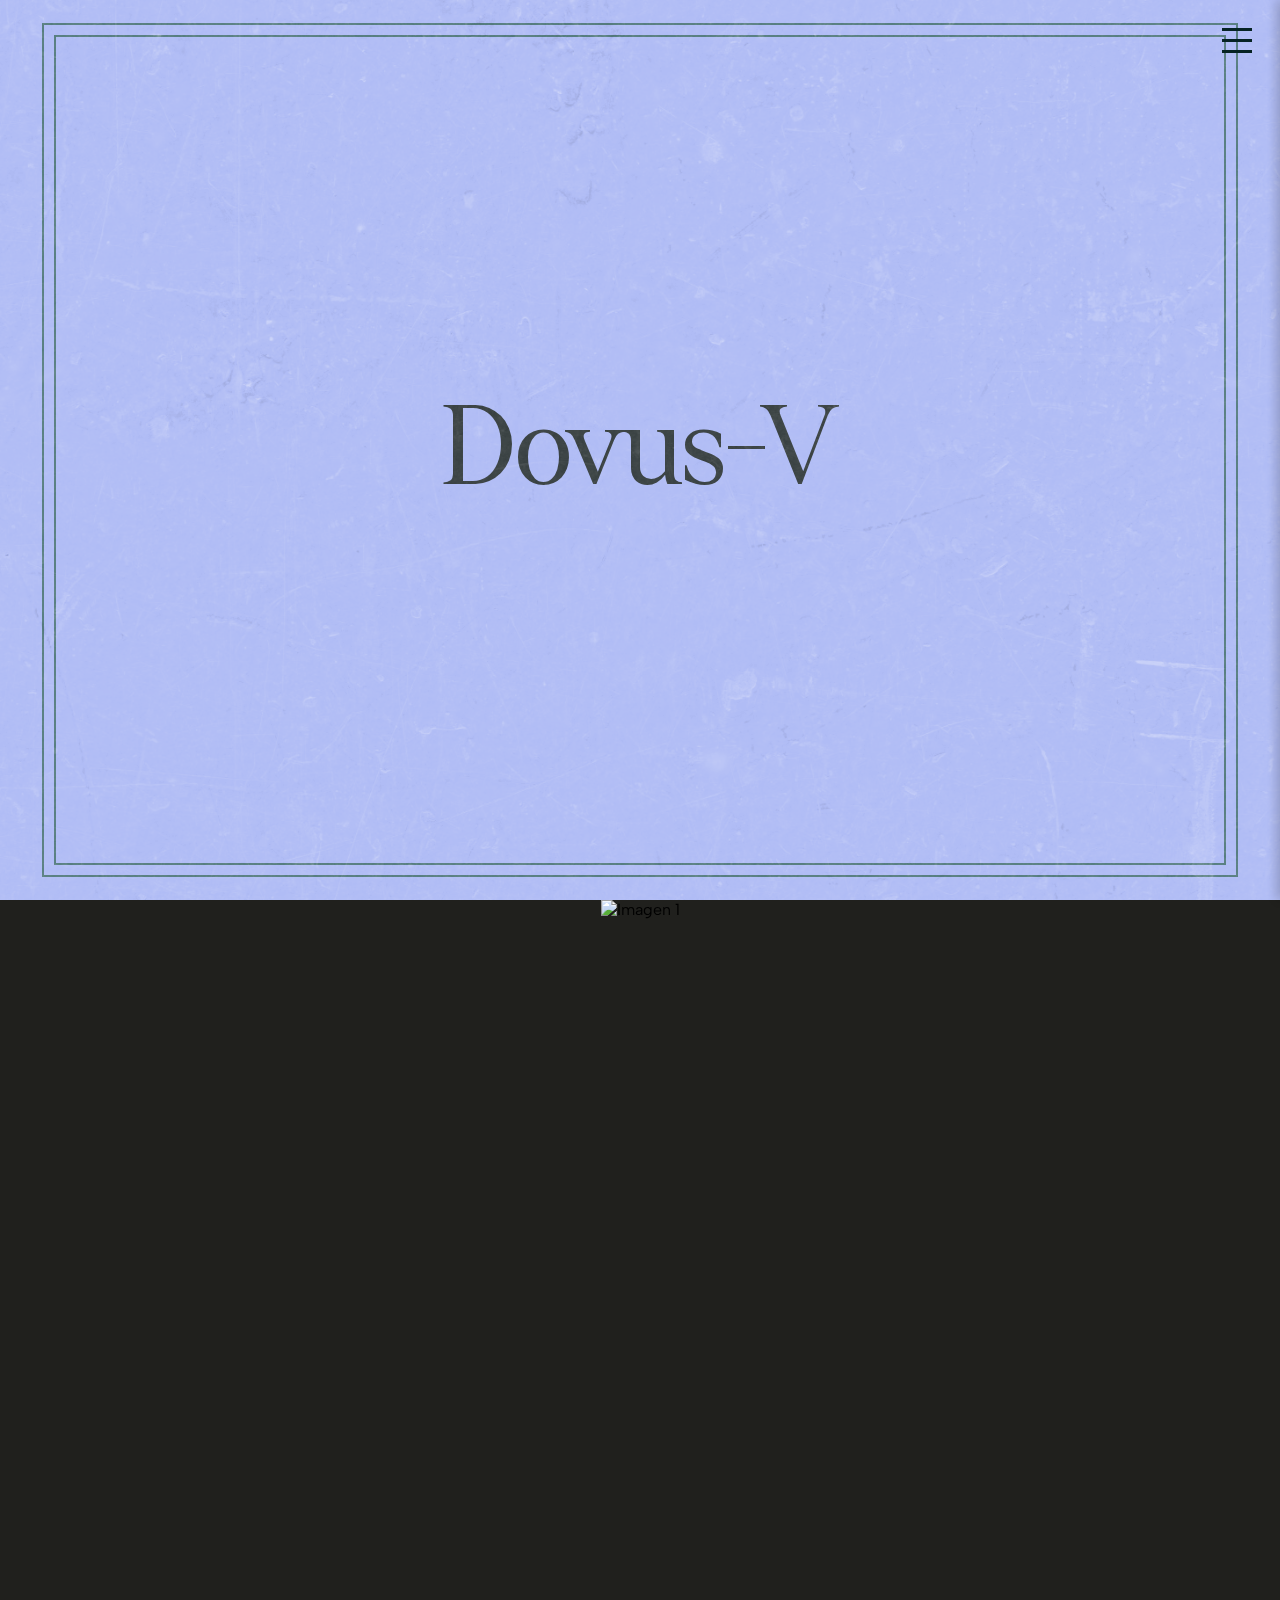
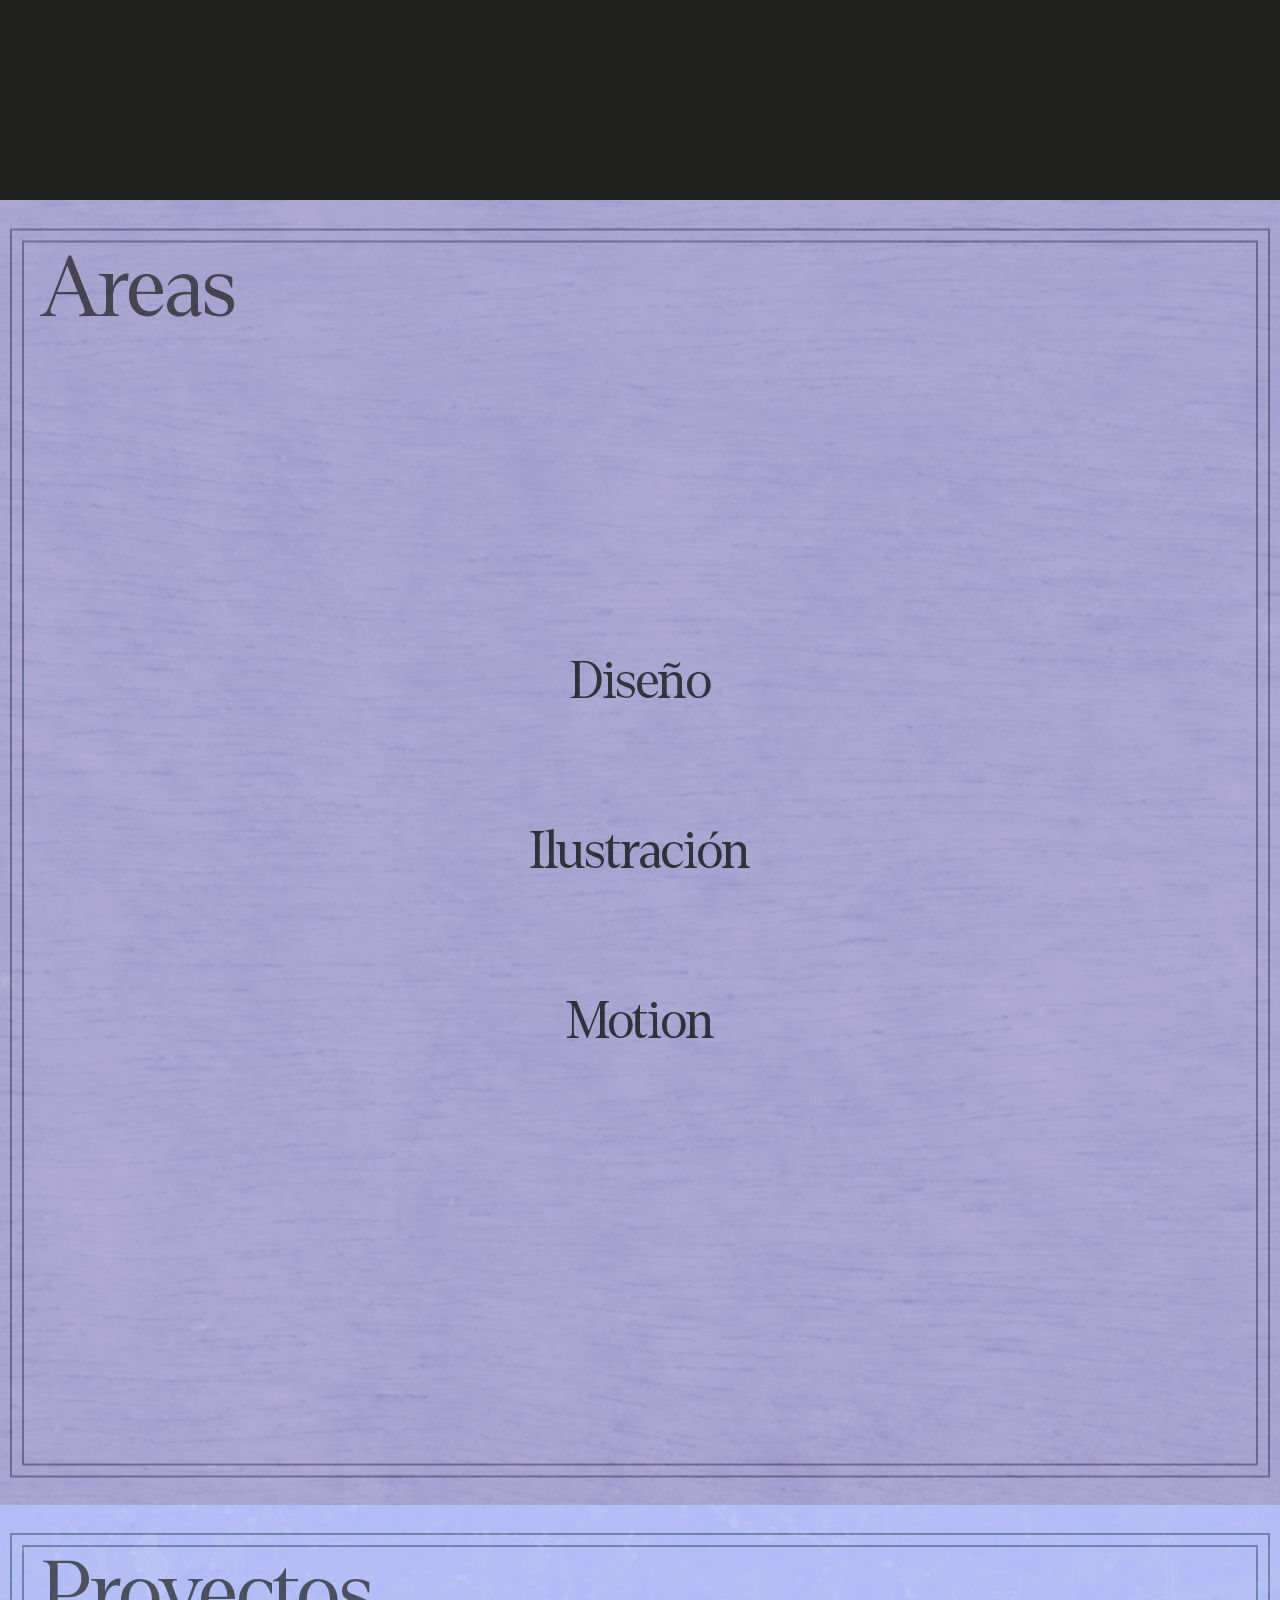
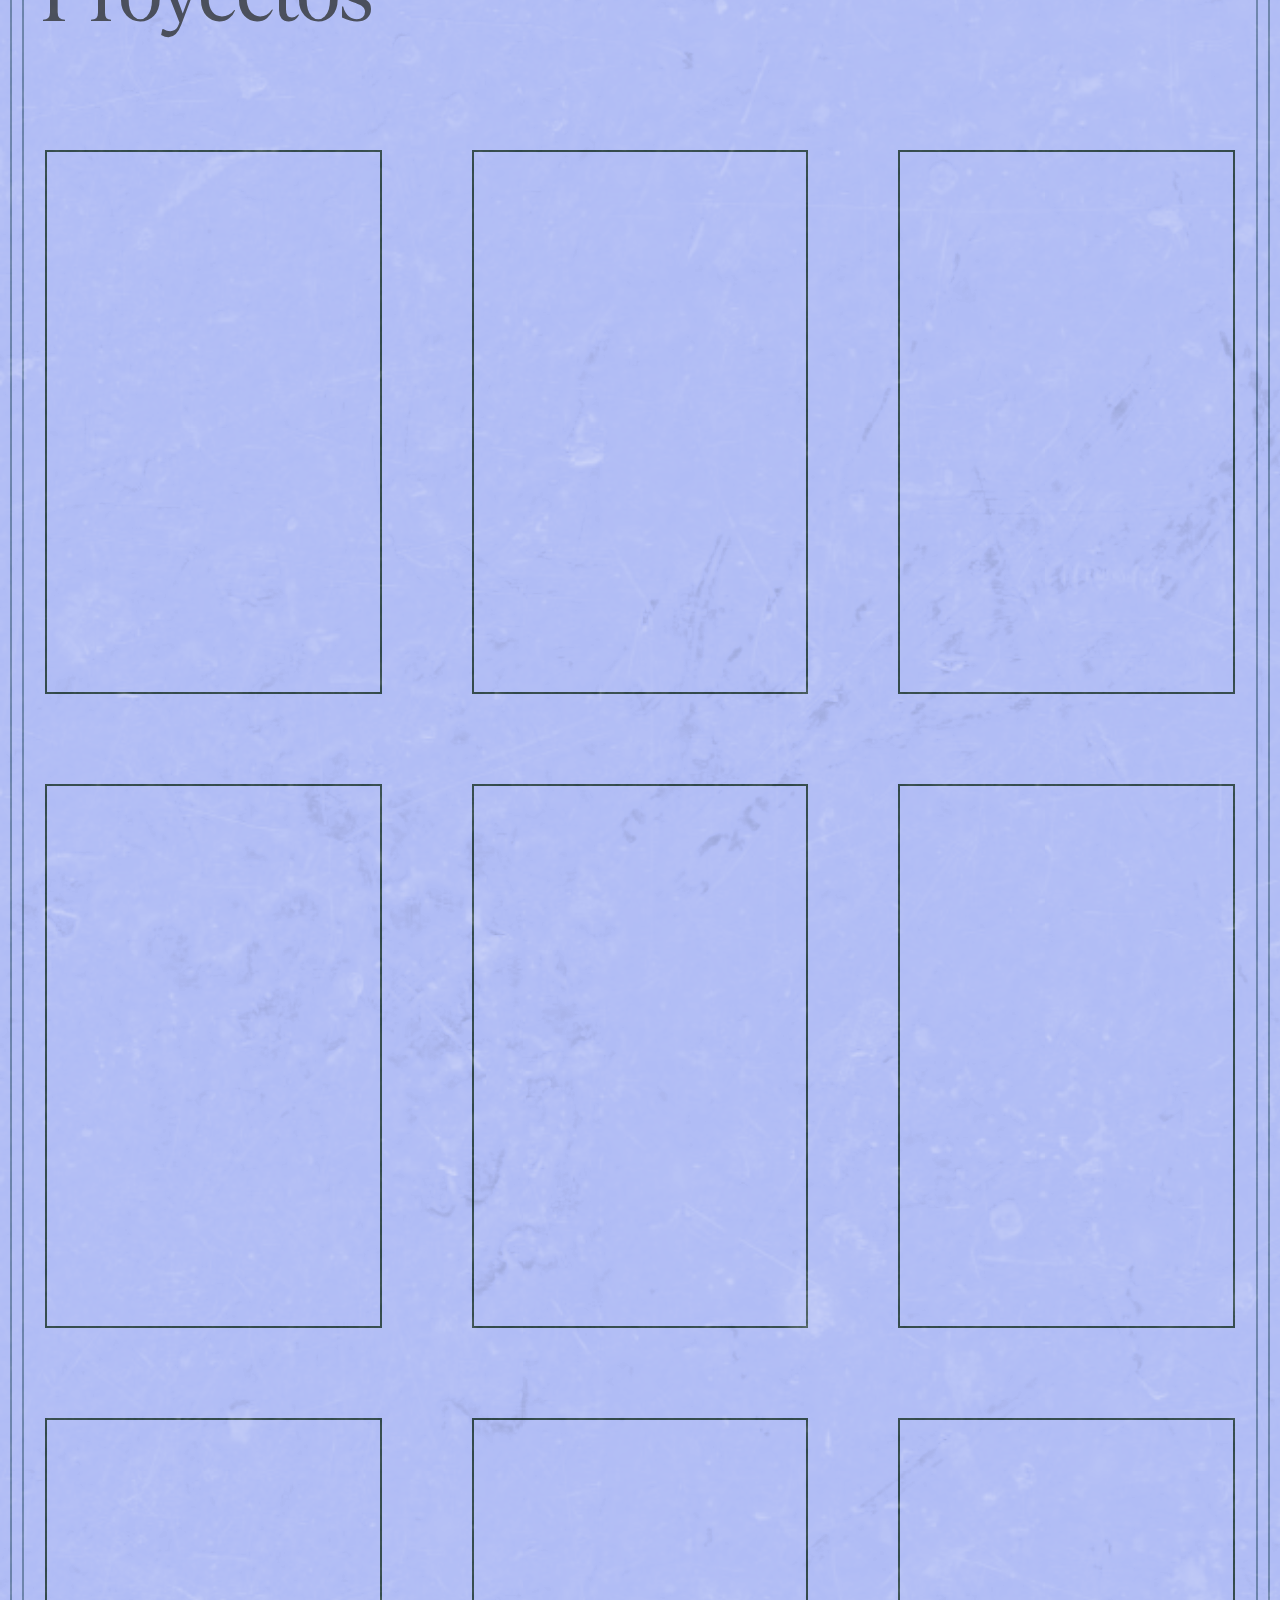
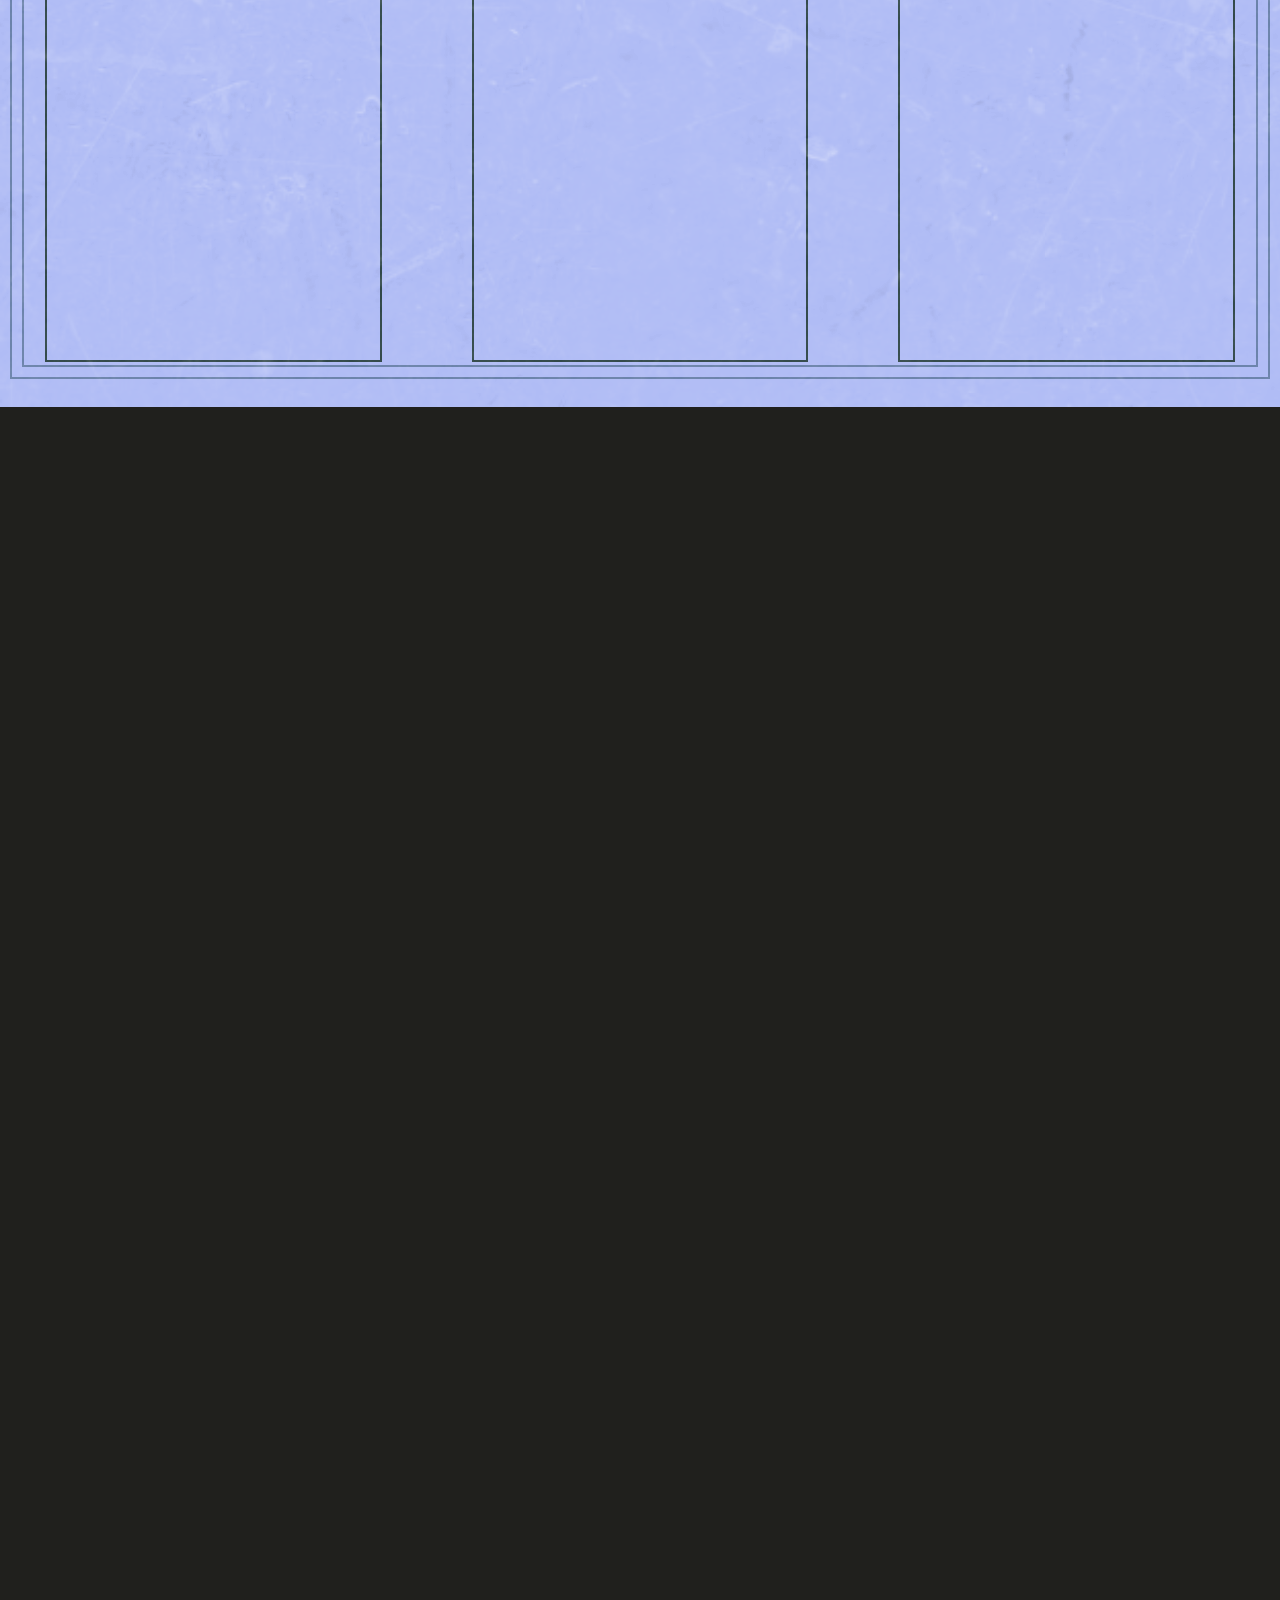
==== index.html @ 005f1053 "portfolio14" ====
<!DOCTYPE html>
<html lang="es">
  <head>
    <link rel="icon" href="./imgs/favicon.svg" type="image/x-icon" />
    <meta charset="UTF-8" />
    <meta name="viewport" content="width=device-width, initial-scale=1.0" />
    <title>Dovus-V</title>
    <link rel="stylesheet" href="styles.css" />
    <link rel="preconnect" href="https://fonts.googleapis.com" />
    <link rel="preconnect" href="https://fonts.gstatic.com" crossorigin />
    <link
      href="https://fonts.googleapis.com/css2?family=Albert+Sans:wght@100&display=swap"
      rel="stylesheet"
    />
    <link
      href="https://fonts.googleapis.com/css2?family=Albert+Sans:wght@900&display=swap"
      rel="stylesheet"
    />
    <link
      href="https://fonts.googleapis.com/css2?family=Albert+Sans:wght@400&display=swap"
      rel="stylesheet"
    />
    <script src="https://cdn.jsdelivr.net/npm/gsap@3.12.5/dist/gsap.min.js"></script>
    <script src="https://cdn.jsdelivr.net/npm/gsap@3.12.5/dist/ScrollTrigger.min.js"></script>
  </head>

  <body>
    <div id="box"></div>

    <!--<div class="placeholder"><img src="imgs\romano_lobos_1.png" /></div>-->

    <!-- Botón de hamburguesa -->
    <div class="menu-icon" onclick="toggleMenu()">
      <div></div>
      <div></div>
      <div></div>
    </div>

    <!-- Menú -->
    <div class="menu" id="menu">
      <a href="#">Dovus-V</a>
      <a href="#">Dibujo</a>
      <a href="#">Ilustración digital</a>
      <a href="#">Maquetación</a>
      <a href="#">Motion graphics</a>
    </div>
    <div class="main-container">
      <div class="container">
        <div class="border-box"></div>
        <img
          class="filtro-tex-1"
          src="imgs\concrete_floor_worn_001_rough_2k.jpg"
        />
          <div class="interactive-div">
            <h1 class="logo-fondo">Dovus-V</h1>
          </div>
            <p class="texto-grande-r">
              Profesional de la ilustración y el diseño.
              Con experiencia en técnicas de dibujo tradicionales y digitales.
              Diseño publicitario y editorial, edición de vídeo y motion graphics.</p>
      </div>

      <!--<div class="color-filtro-1"></div>-->
      <div class="cortinilla">
        <div class="imagenes">
          <div class="imagen">
            <img
              src="https://ik.imagekit.io/bnkcab5v4/mockup-1.jpg"
              alt="Imagen 1"
            />
          </div>
          <div class="imagen">
            <img
              src="https://ik.imagekit.io/bnkcab5v4/cartel-final-alabarda.png?updatedAt=1733663426107"
              alt="Imagen 2"
            />
          </div>
          <div class="imagen">
            <img
              src="https://ik.imagekit.io/bnkcab5v4/mossom-carteles-posters.png?updatedAt=1733663220520"
              alt="Imagen 3"
            />
          </div>
          <div class="imagen">
            <img
              src="https://ik.imagekit.io/bnkcab5v4/manifestando-lo-sutil.jpg?updatedAt=1733663008328"
              alt="Imagen 4"
            />
          </div>
          <div class="imagen">
            <img
              src="https://ik.imagekit.io/bnkcab5v4/mockup-1.jpg"
              alt="Imagen 5"
            />
          </div>
          <!-- Duplicamos la primera imagen para que la transición sea seamless -->
          <div class="imagen">
            <img
              src="https://ik.imagekit.io/bnkcab5v4/mockup-1.jpg"
              alt="Imagen 5"
            />
          </div>
        </div>
      </div>
    </div>
    <div class="main-container">
      <div class="container-l-wide">
        <div class="border-box-2"></div>
        <h1 class="h1-standard">Areas</h1>
        <img class="filtro-tex-2" src="imgs\plywood_disp_2k.jpg" />
        <div class="content">
          <div class="interactive-div">
            <h1 class="h2-animado-1">Diseño</h1>
            <p class="descripcion-1">
              De estilo clásico y directo. Orientado a proyectos digitales con
              autenticidad.
            </p>
          </div>
          <div class="interactive-div">
            <h1 class="h2-animado-1">Ilustración</h1>
            <p class="descripcion-1">
              Versátil y pura. De marcado carácter estilístico y orientado a
              temáticas históricas.
            </p>
          </div>
          <div class="interactive-div">
            <h1 class="h2-animado-1">Motion</h1>
            <p class="descripcion-1">
              Montaje y edición de vídeo con efectos visuales y motion graphics
              original.
            </p>
          </div>
        </div>
      </div>
    </div>

    <div class="main-container">
      <div class="container-wide">
        <div class="border-box-2"></div>
        <h1 class="h1-standard">Proyectos</h1>
        <img
          class="filtro-tex-1"
          src="imgs\concrete_floor_worn_001_rough_2k.jpg"
        />
        <div class="grid-container">
          <a href="#" class="grid-item">
            <img
              src="https://ik.imagekit.io/bnkcab5v4/mockup-1-walter.png?updatedAt=1733749792664"
              alt="Image 1"
            />
            <h2>Colección de libros troquelados Minnesänger</h2>
          </a>
          <a href="#" class="grid-item">
            <img
              src="https://ik.imagekit.io/bnkcab5v4/vkBLF7hv4P.jpg?updatedAt=1733752817790"
              alt="Image 2"
            />
            <h2>Diseño de personaje y anatomía, Jigebozu</h2>
          </a>
          <a href="#" class="grid-item">
            <img
              src="https://ik.imagekit.io/bnkcab5v4/IBJQUn1NGS.jpg?updatedAt=1733750560047"
              alt="Image 3"
            />
            <h2>Colección de libros troquelados Minnesänger</h2>
          </a>
          <a href="#" class="grid-item">
            <img
              src="https://ik.imagekit.io/bnkcab5v4/gZ8PfVYAPp_cropped.jpg?updatedAt=1733917559728"
              alt="Image 4"
            />
            <h2>Colección de libros troquelados Minnesänger</h2>
          </a>
          <a href="#" class="grid-item">
            <img
              src="https://ik.imagekit.io/bnkcab5v4/muhleim_medieval_2_final.jpg?updatedAt=1733418564234"
              alt="Image 5"
            />
            <h2>Colección de libros troquelados Minnesänger</h2>
          </a>
          <a href="#" class="grid-item">
            <img
              src="https://ik.imagekit.io/bnkcab5v4/HpawYaiZjV.jpg?updatedAt=1733752581744"
              alt="Image 6"
            />
            <h2>Colección de libros troquelados Minnesänger</h2>
          </a>
          <a href="#" class="grid-item">
            <img
              src="https://ik.imagekit.io/bnkcab5v4/Captura.JPG?updatedAt=1733750220535"
              alt="Image 7"
            />
            <h2>Colección de libros troquelados Minnesänger</h2>
          </a>
          <a href="#" class="grid-item">
            <img
              src="https://ik.imagekit.io/bnkcab5v4/2479cad2-a537-4d8c-ad50-ccd1fe88f1c6.jpg?updatedAt=1733750220617"
              alt="Image 8"
            />
            <h2>Colección de libros troquelados Minnesänger</h2>
          </a>
          <a href="#" class="grid-item">
            <img
              src="https://ik.imagekit.io/bnkcab5v4/image.png?updatedAt=1733752733121"
              alt="Image 9"
            />
            <h2>Colección de libros troquelados Minnesänger</h2>
          </a>
        </div>
      </div>
    </div>
    <script src="scripts.js"></script>
  </body>
</html>
---- styles.css ----
@import url('general.css');
@import url('fonts.css');
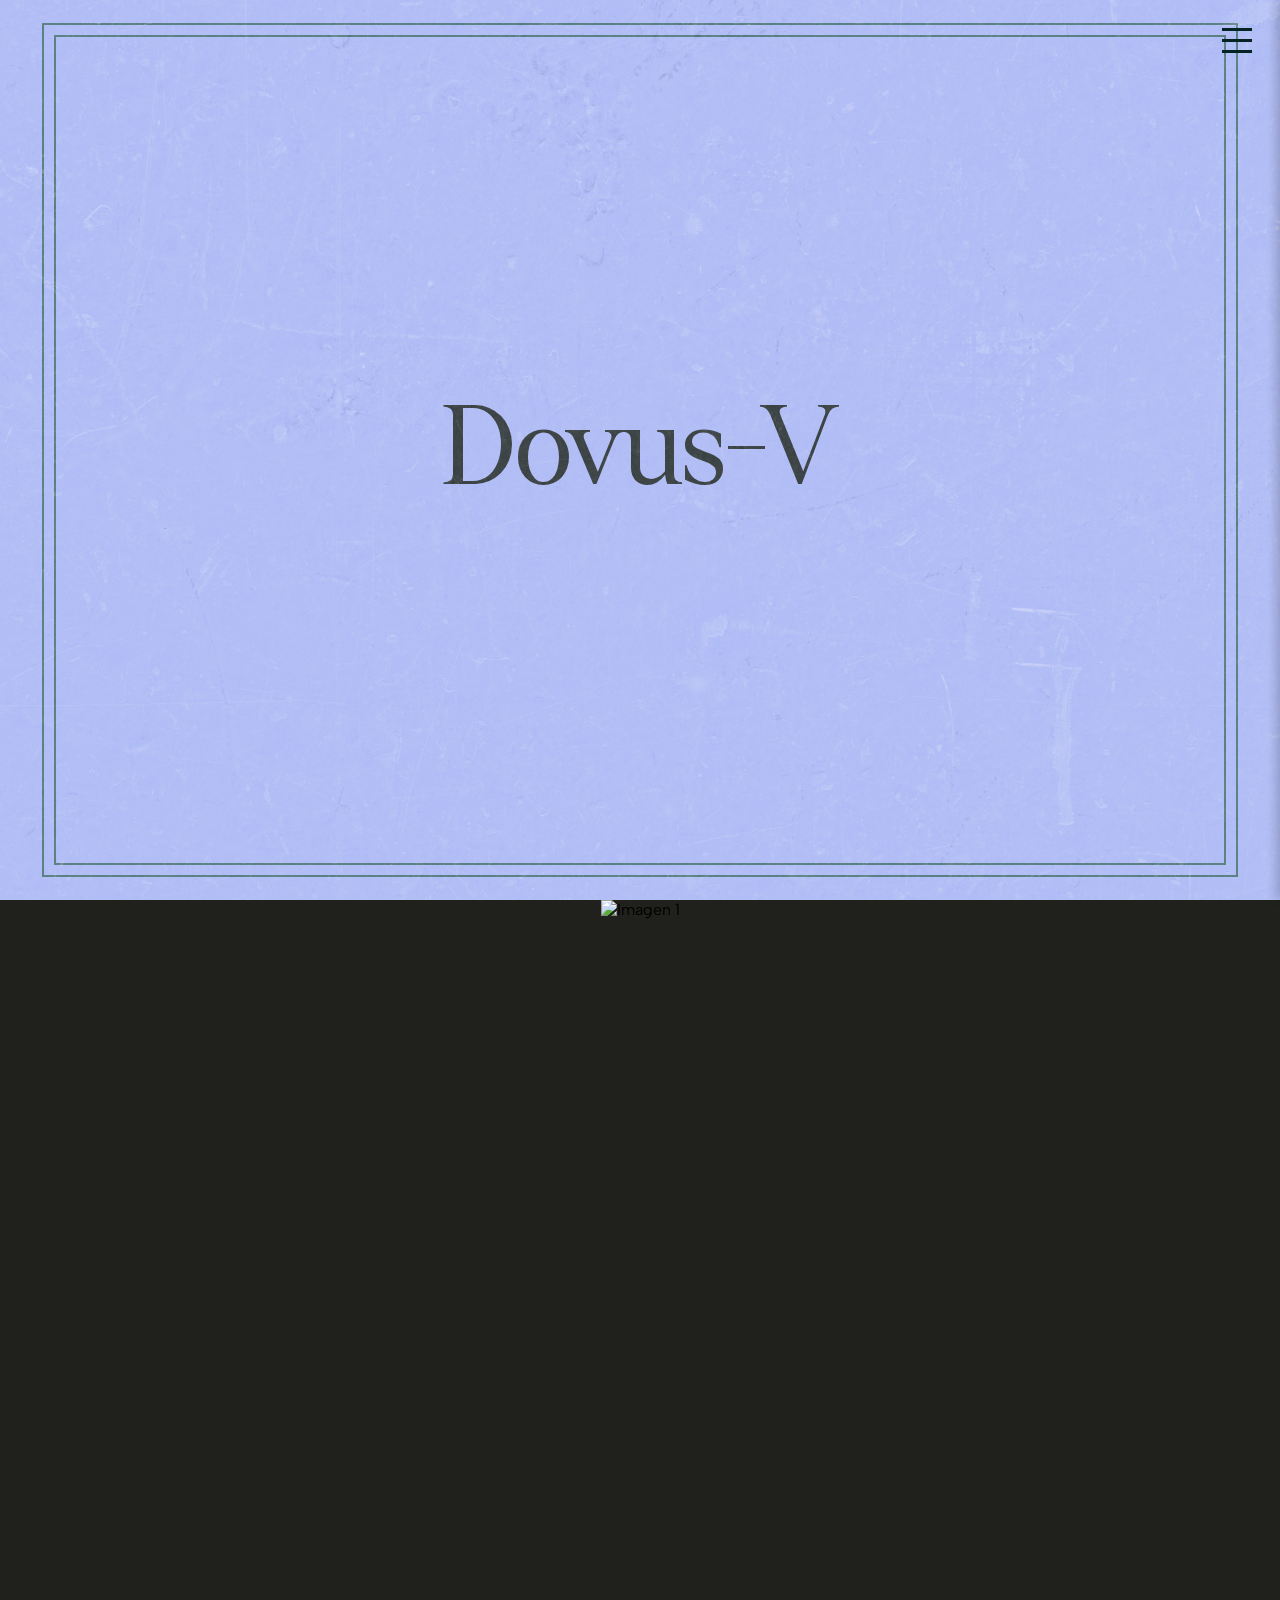
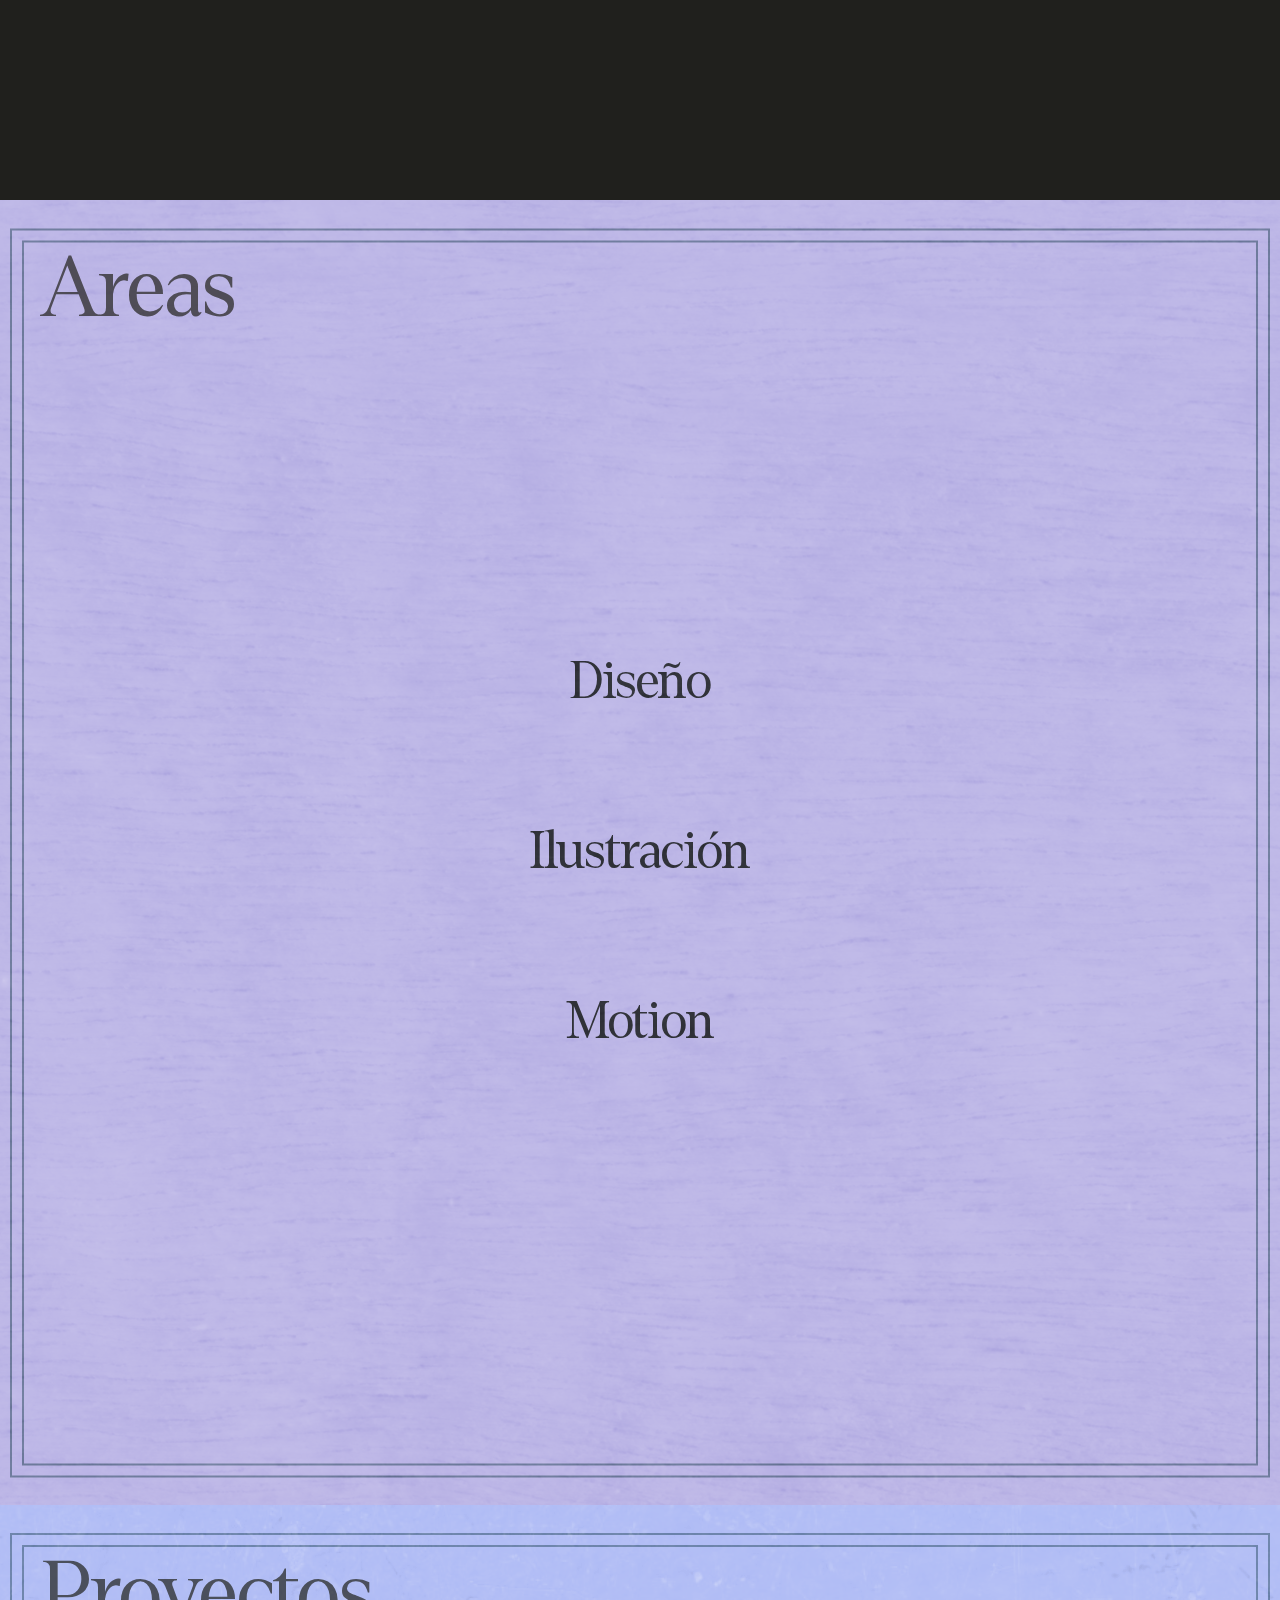
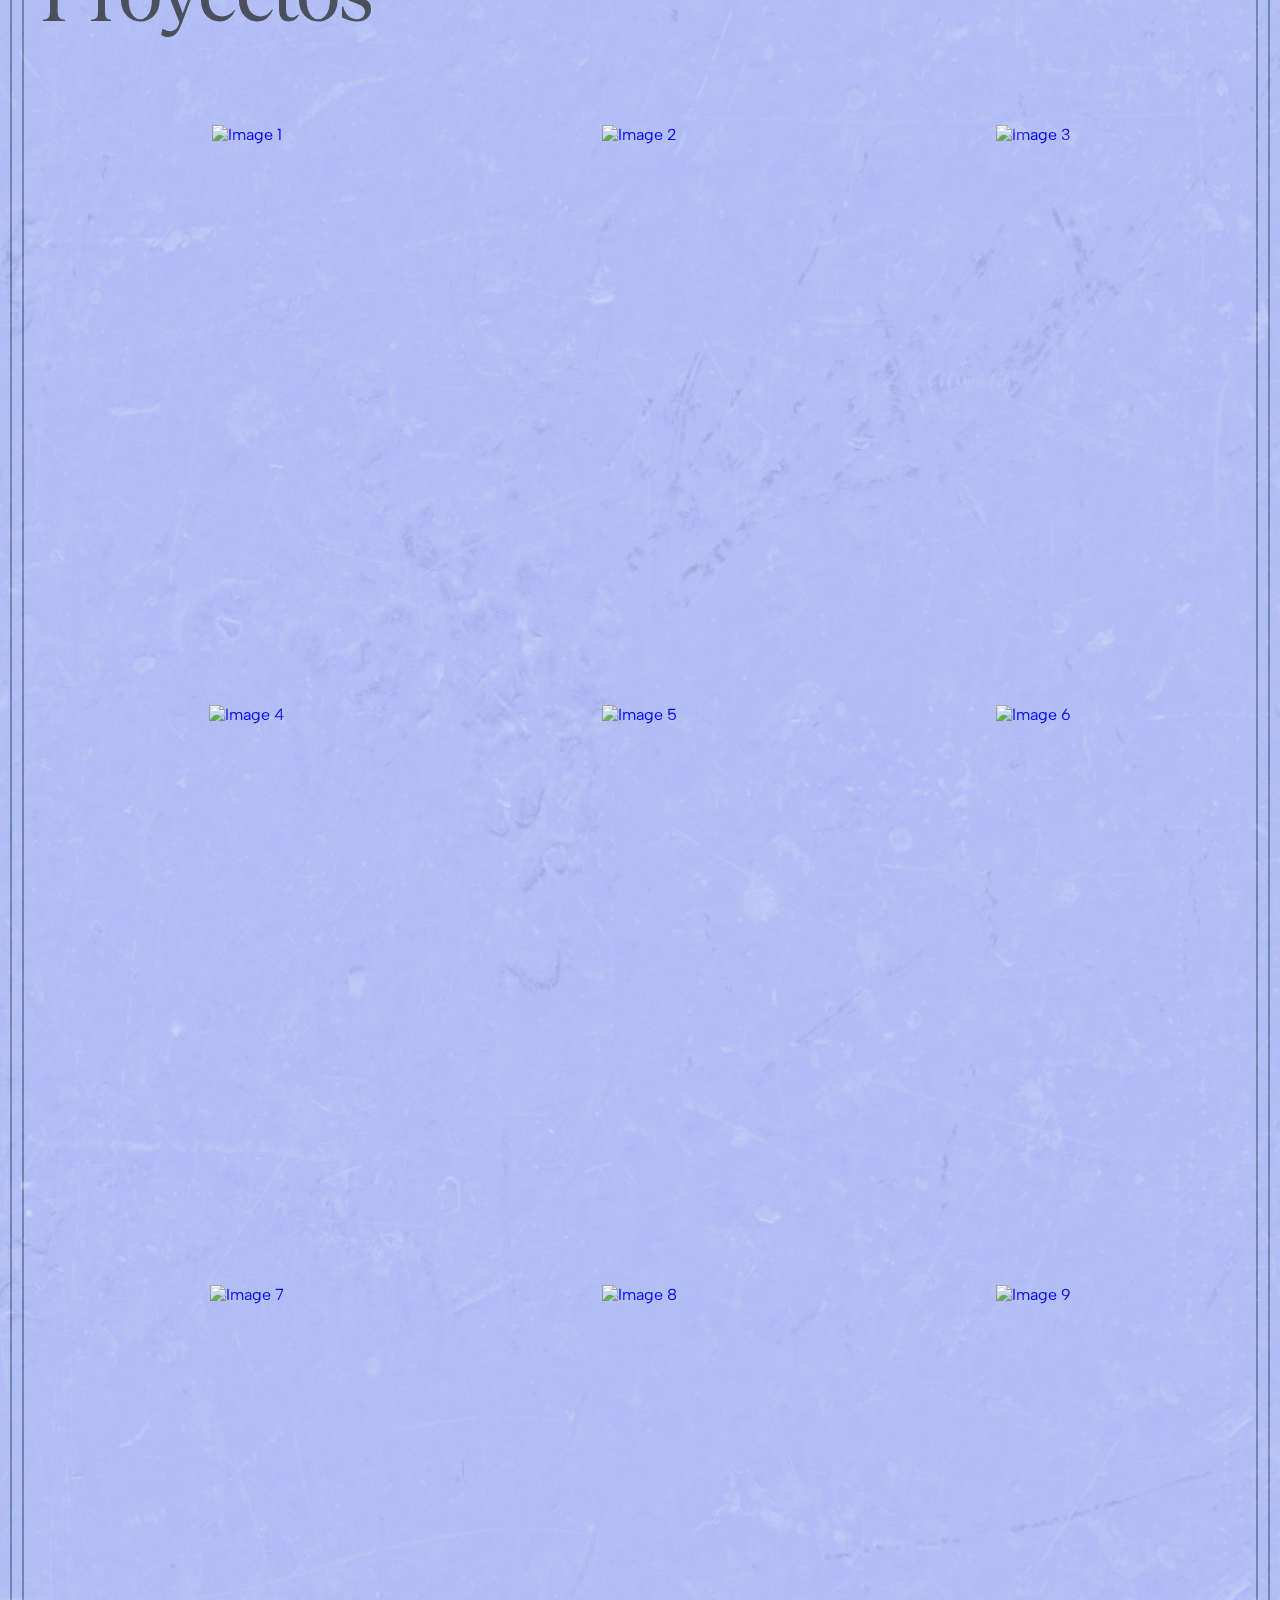
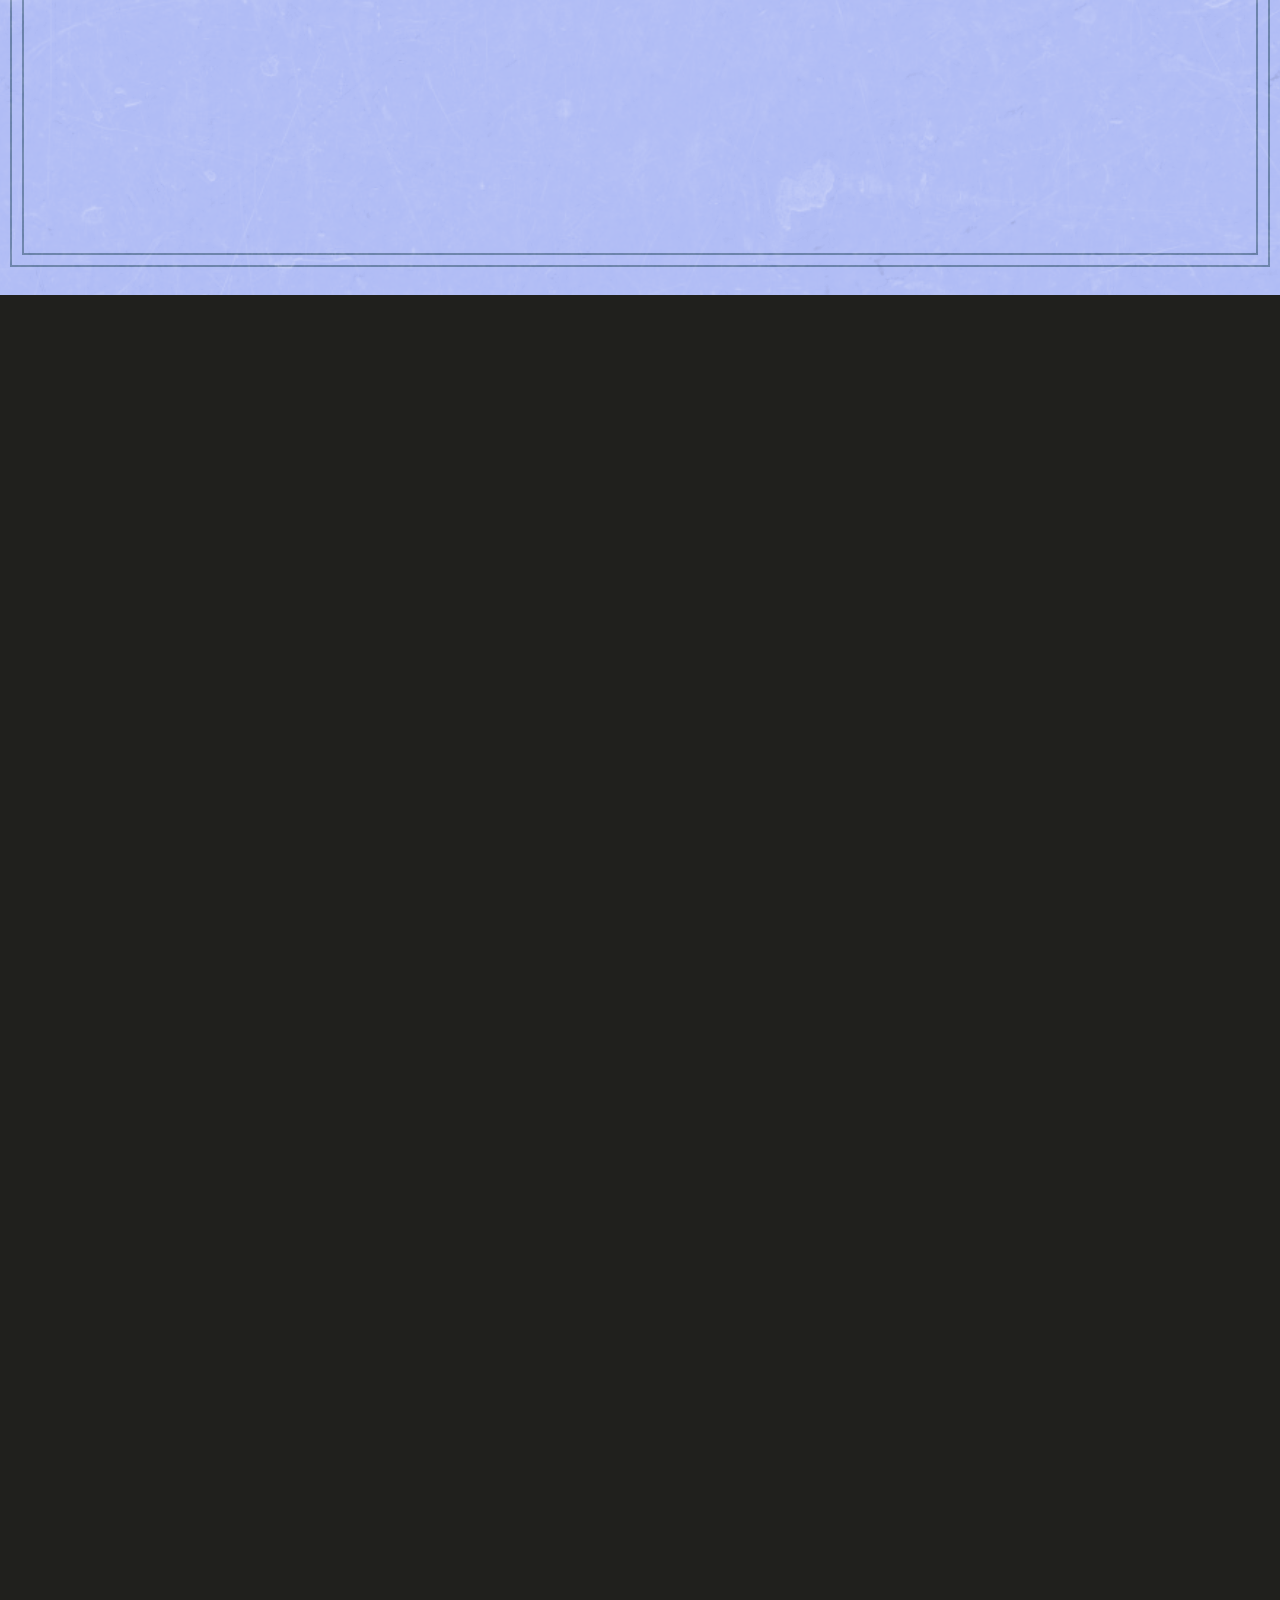
==== commit 64c287d5: "portfolio15" ====
--- a/index.html
+++ b/index.html
@@ -145,7 +145,7 @@
         <div class="grid-container">
           <a href="#" class="grid-item">
             <img
-              src="https://ik.imagekit.io/bnkcab5v4/mockup-1-walter.png?updatedAt=1733749792664"
+              src="https://ik.imagekit.io/bnkcab5v4/mockup-3.png?updatedAt=1733750220734"
               alt="Image 1"
             />
             <h2>Colección de libros troquelados Minnesänger</h2>
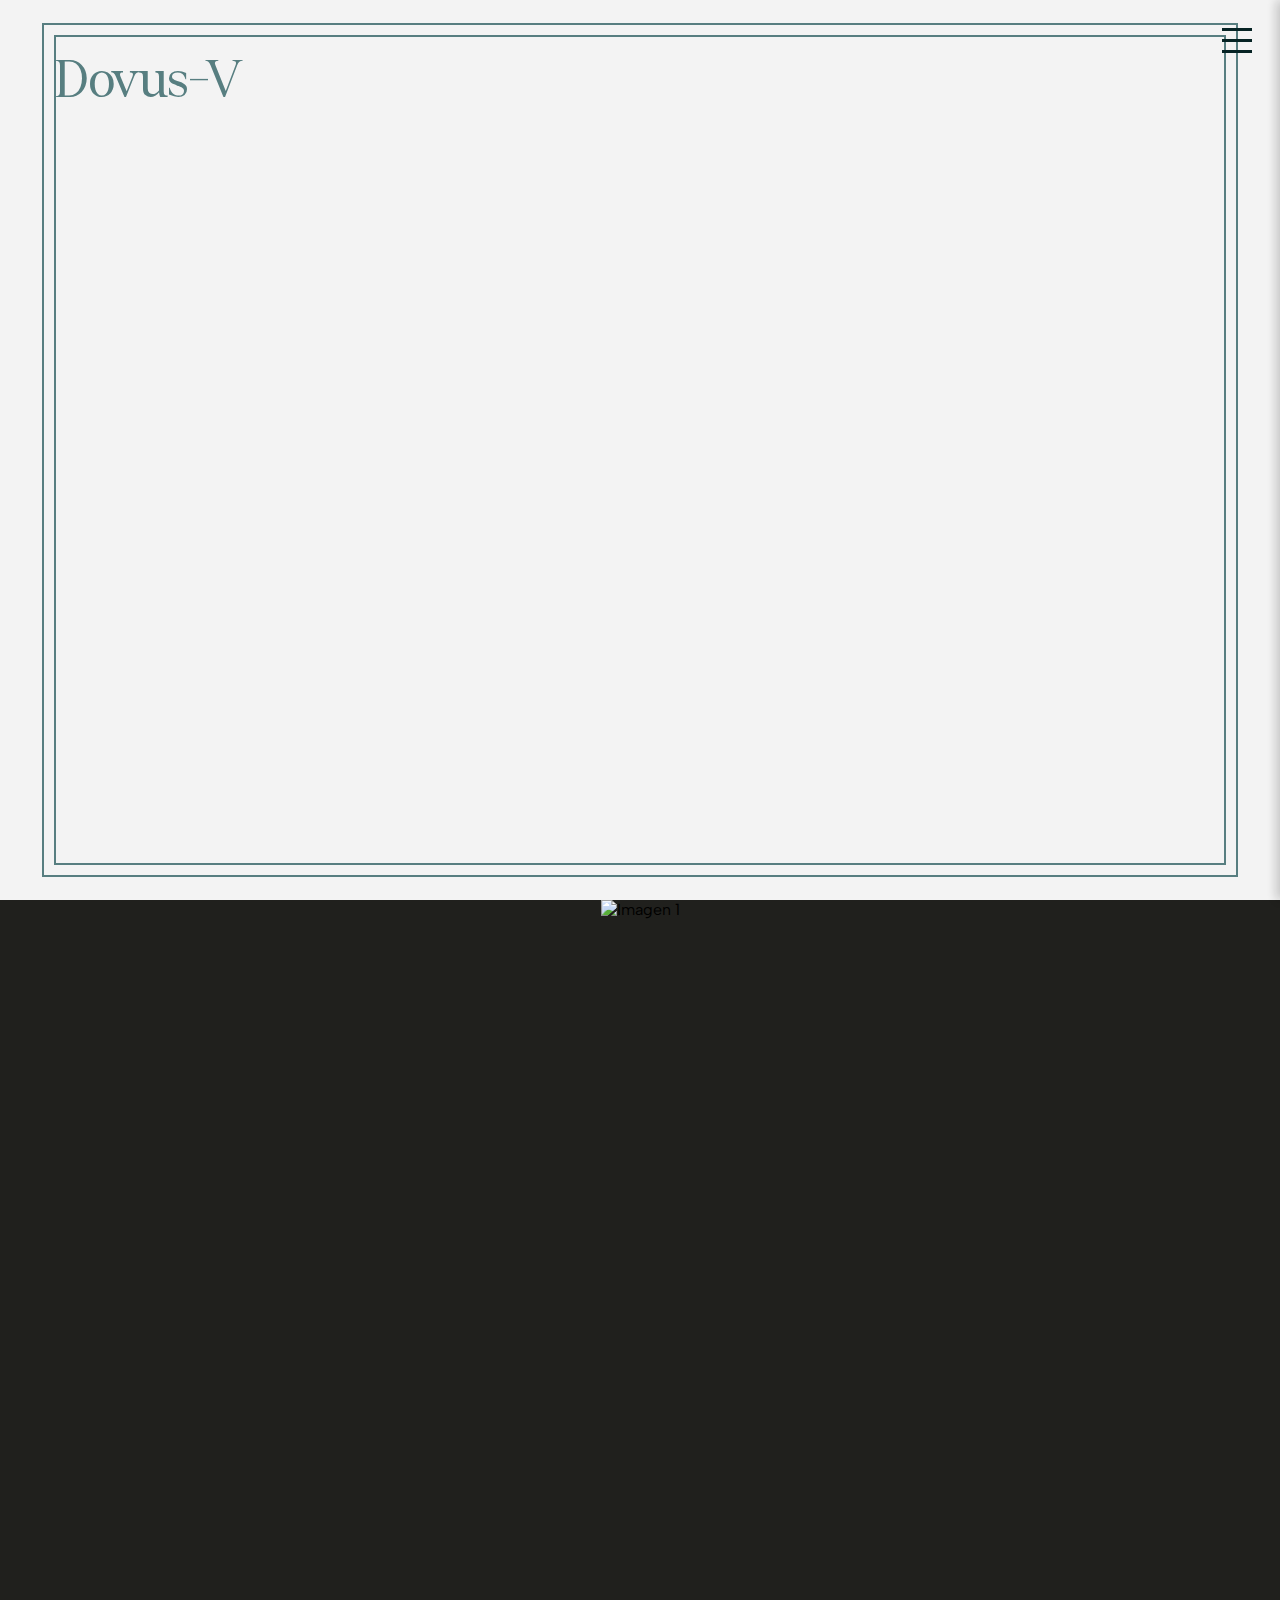
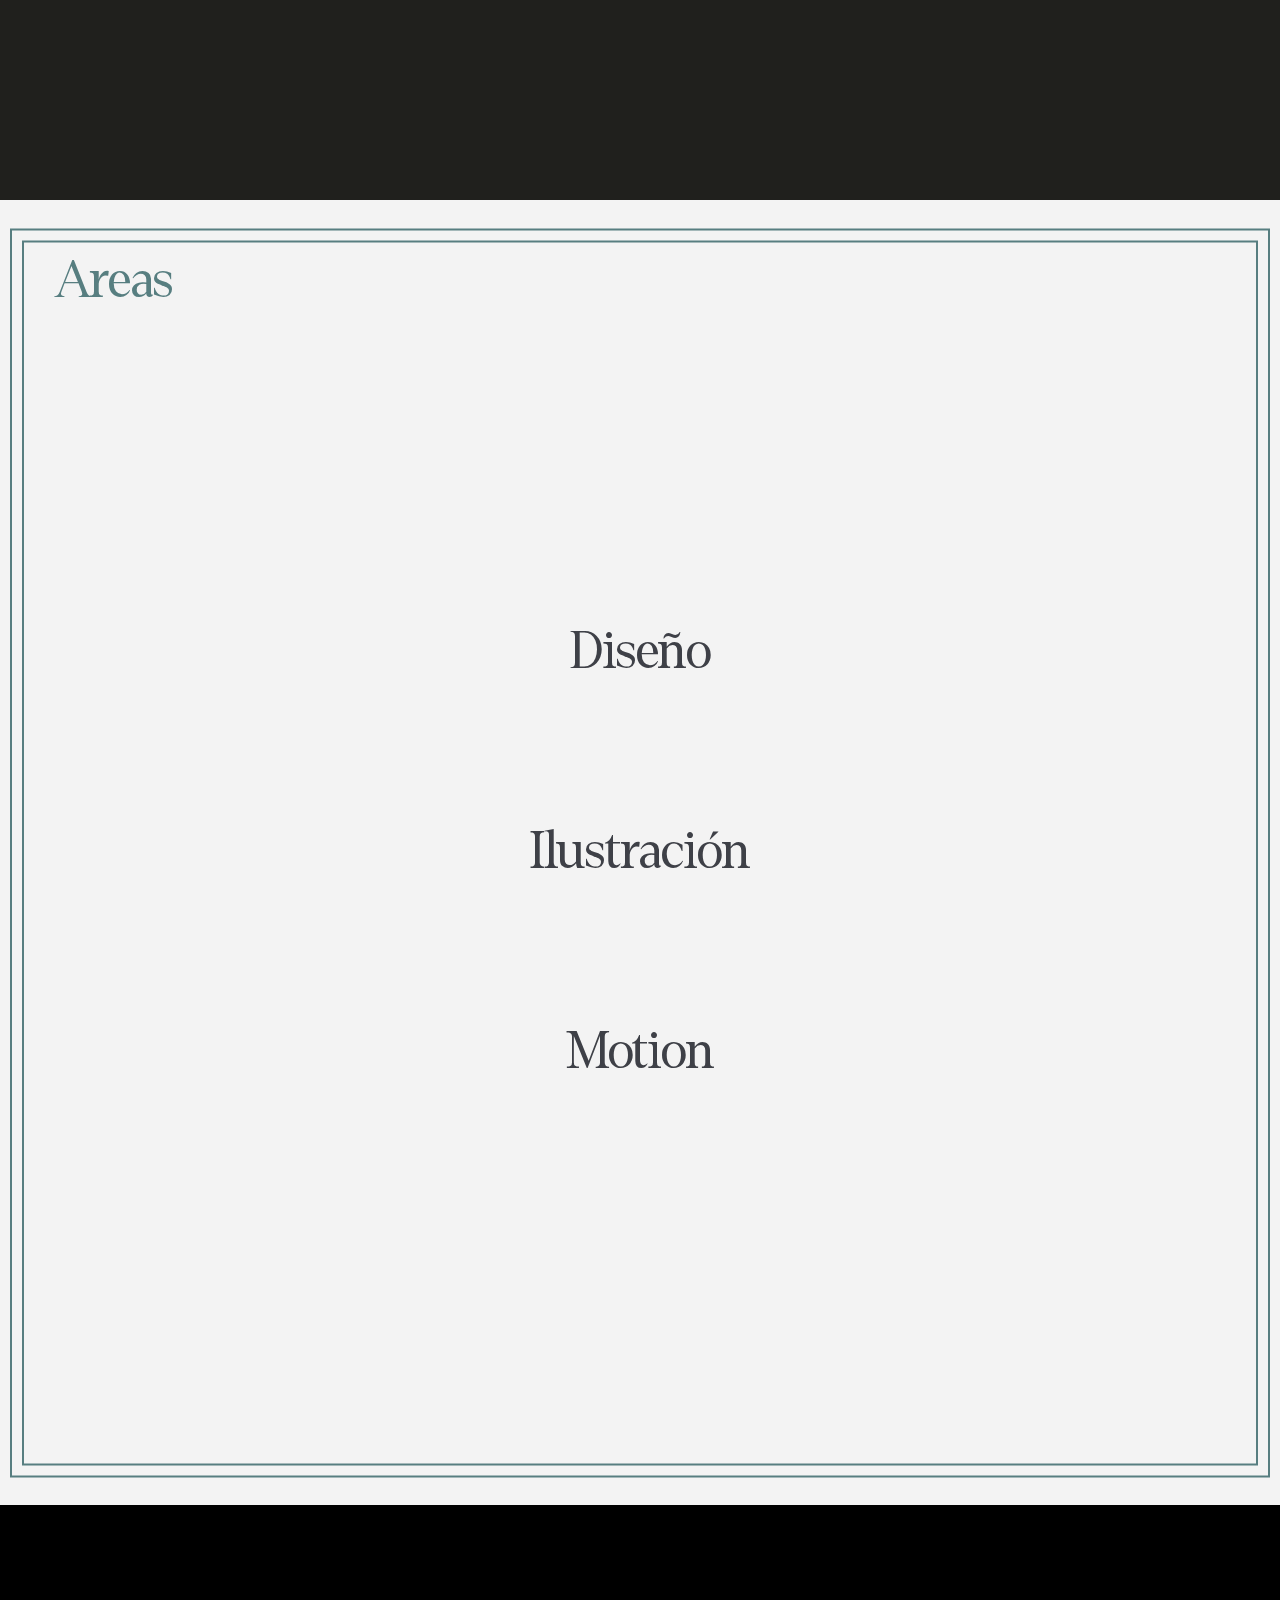
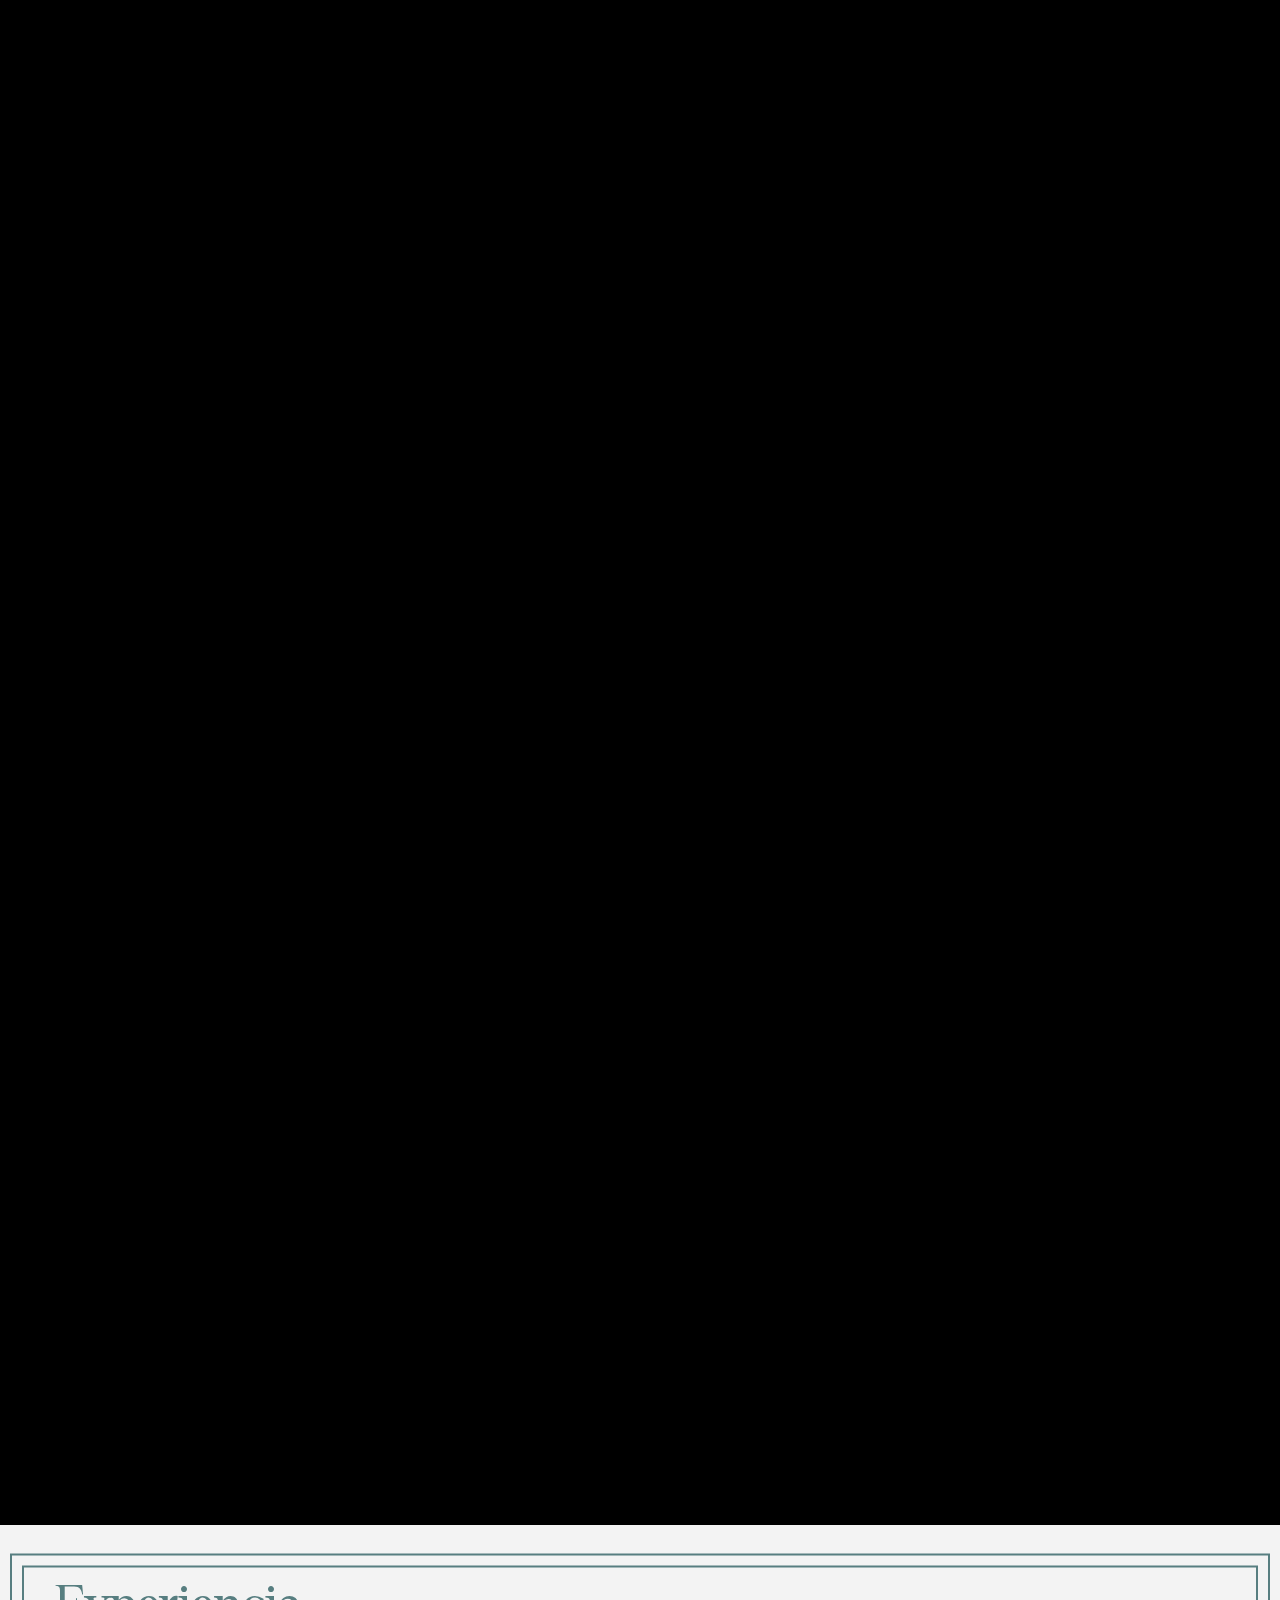
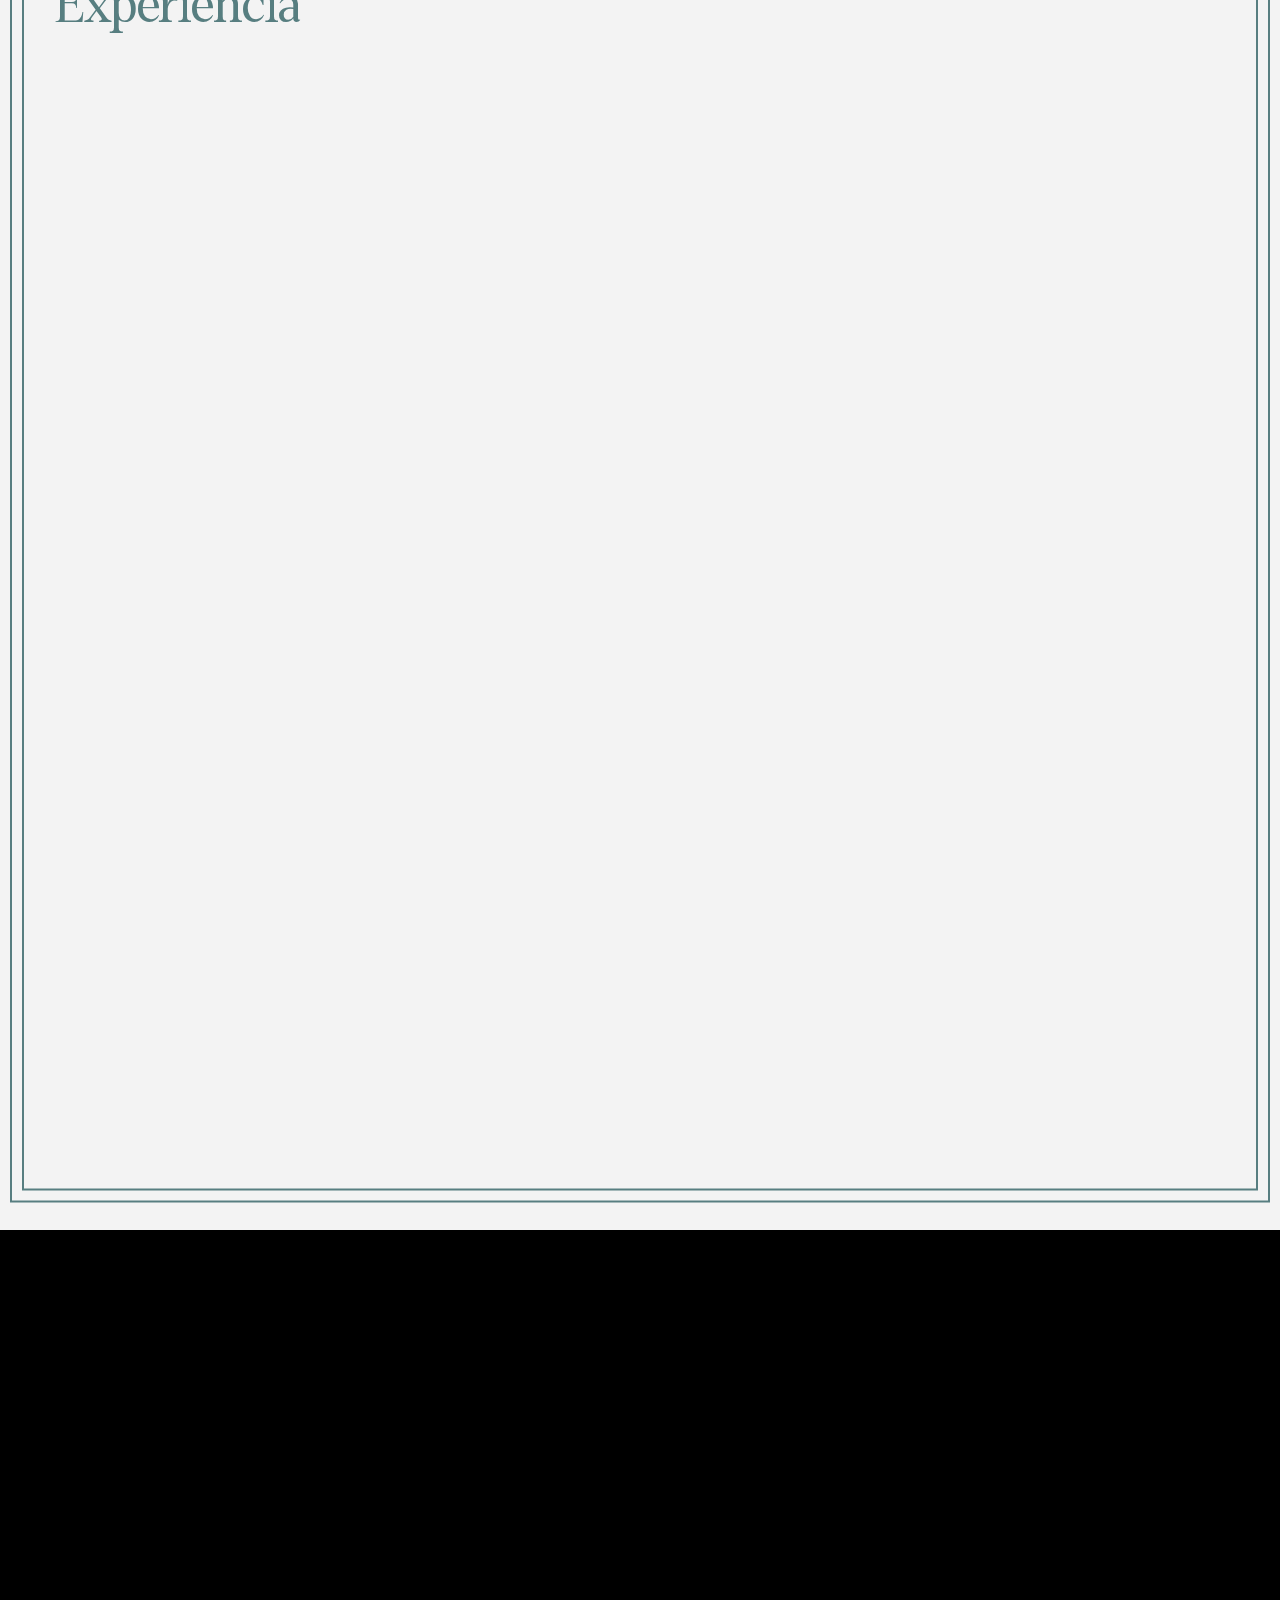
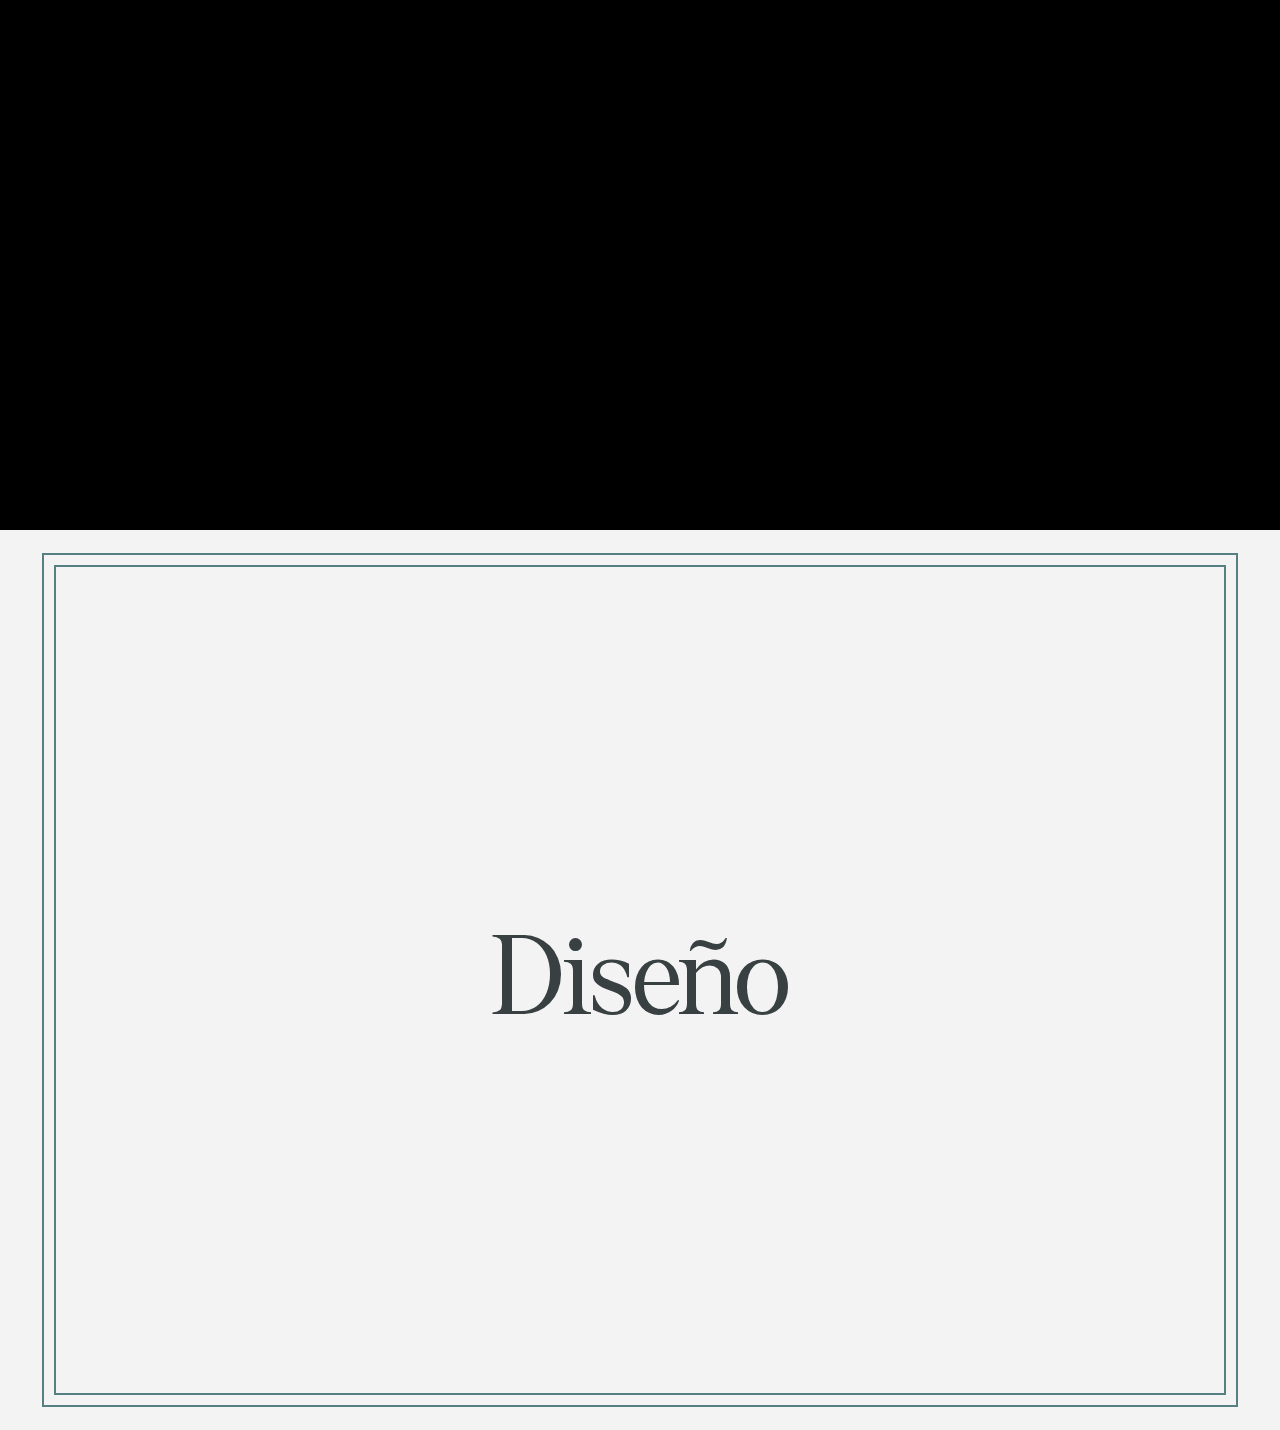
==== commit 34d9b9a5: "portfolio17" ====
--- a/index.html
+++ b/index.html
@@ -47,17 +47,10 @@
     <div class="main-container">
       <div class="container">
         <div class="border-box"></div>
-        <img
-          class="filtro-tex-1"
-          src="imgs\concrete_floor_worn_001_rough_2k.jpg"
-        />
-          <div class="interactive-div">
-            <h1 class="logo-fondo">Dovus-V</h1>
-          </div>
-            <p class="texto-grande-r">
-              Profesional de la ilustración y el diseño.
-              Con experiencia en técnicas de dibujo tradicionales y digitales.
-              Diseño publicitario y editorial, edición de vídeo y motion graphics.</p>
+
+        <div class="">
+          <h1 class="h1-standard">Dovus-V</h1>
+        </div>
       </div>
 
       <!--<div class="color-filtro-1"></div>-->
@@ -103,11 +96,11 @@
         </div>
       </div>
     </div>
+  
     <div class="main-container">
       <div class="container-l-wide">
         <div class="border-box-2"></div>
         <h1 class="h1-standard">Areas</h1>
-        <img class="filtro-tex-2" src="imgs\plywood_disp_2k.jpg" />
         <div class="content">
           <div class="interactive-div">
             <h1 class="h2-animado-1">Diseño</h1>
@@ -116,6 +109,7 @@
               autenticidad.
             </p>
           </div>
+
           <div class="interactive-div">
             <h1 class="h2-animado-1">Ilustración</h1>
             <p class="descripcion-1">
@@ -123,6 +117,7 @@
               temáticas históricas.
             </p>
           </div>
+
           <div class="interactive-div">
             <h1 class="h2-animado-1">Motion</h1>
             <p class="descripcion-1">
@@ -136,12 +131,6 @@
 
     <div class="main-container">
       <div class="container-wide">
-        <div class="border-box-2"></div>
-        <h1 class="h1-standard">Proyectos</h1>
-        <img
-          class="filtro-tex-1"
-          src="imgs\concrete_floor_worn_001_rough_2k.jpg"
-        />
         <div class="grid-container">
           <a href="#" class="grid-item">
             <img
@@ -207,7 +196,26 @@
             <h2>Colección de libros troquelados Minnesänger</h2>
           </a>
         </div>
-      </div>
+    <div class="main-container">
+      <div class="container-l-wide">
+        <div class="border-box-2"></div>
+        <h1 class="h1-standard">Experiencia</h1>
+        <div class="content"></div>
+      </div>
+    </div>
+    <div class="main-container">
+      <div class="cortinilla">
+        <div class="contents-box-img-vid"></div>
+      </div>
+      <div class="container">
+        <div class="border-box"></div>
+
+        <div class="div-titulo">
+          <h1 class="logo-fondo">Diseño</h1>
+        </div>
+      </div>
+
+      <!--<div class="color-filtro-1"></div>-->
     </div>
     <script src="scripts.js"></script>
   </body>
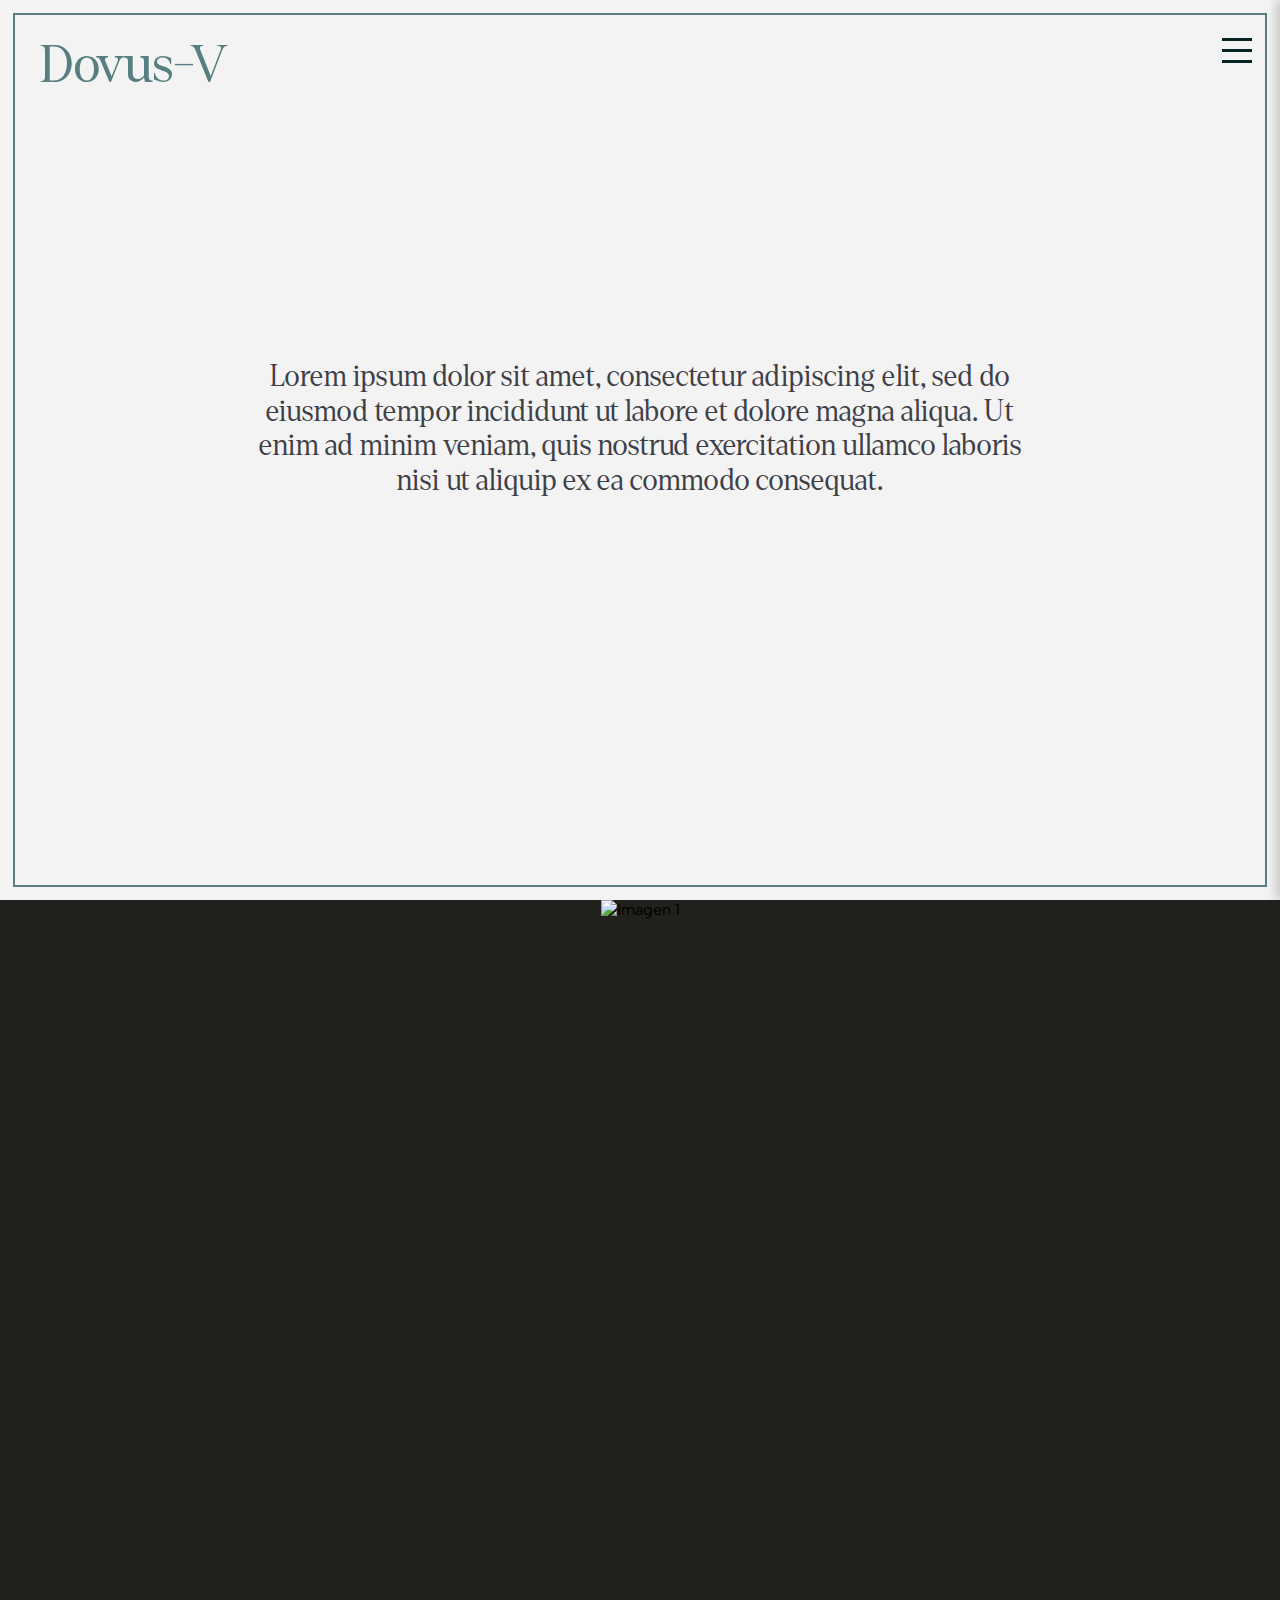
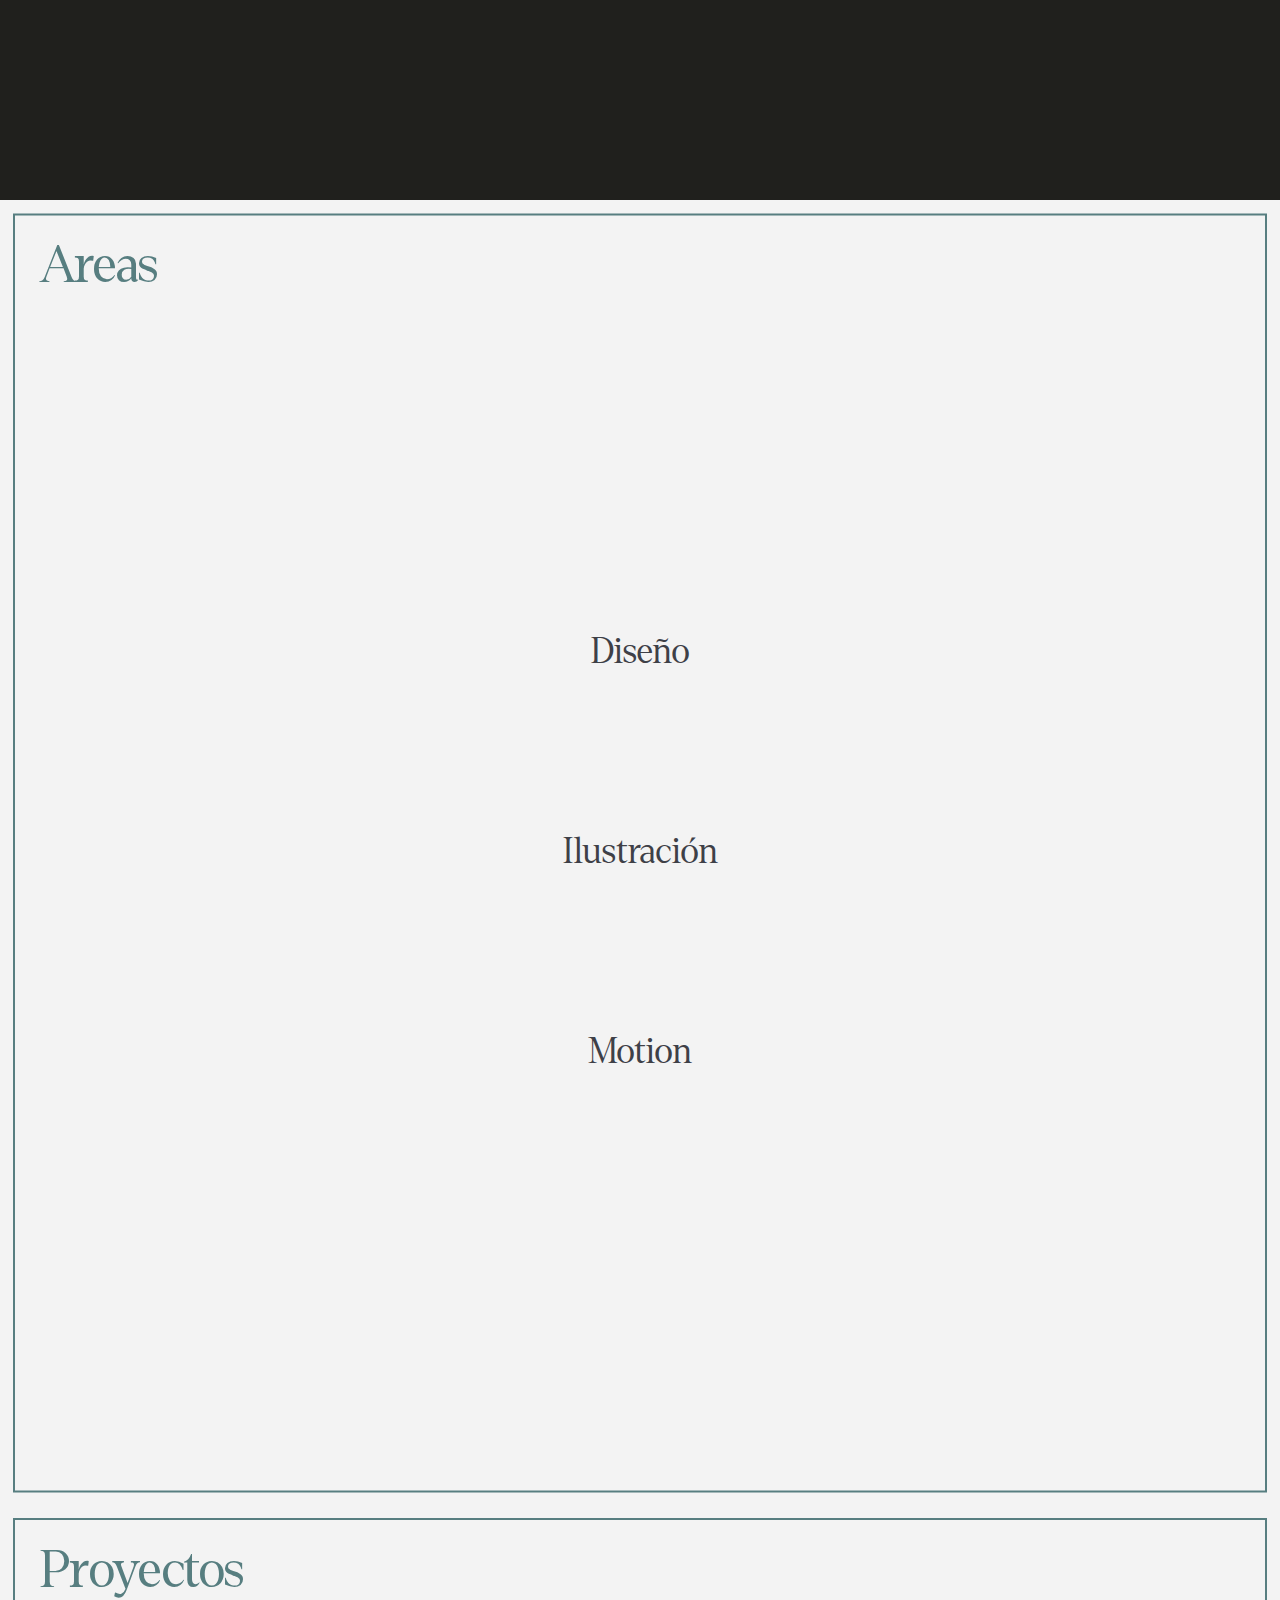
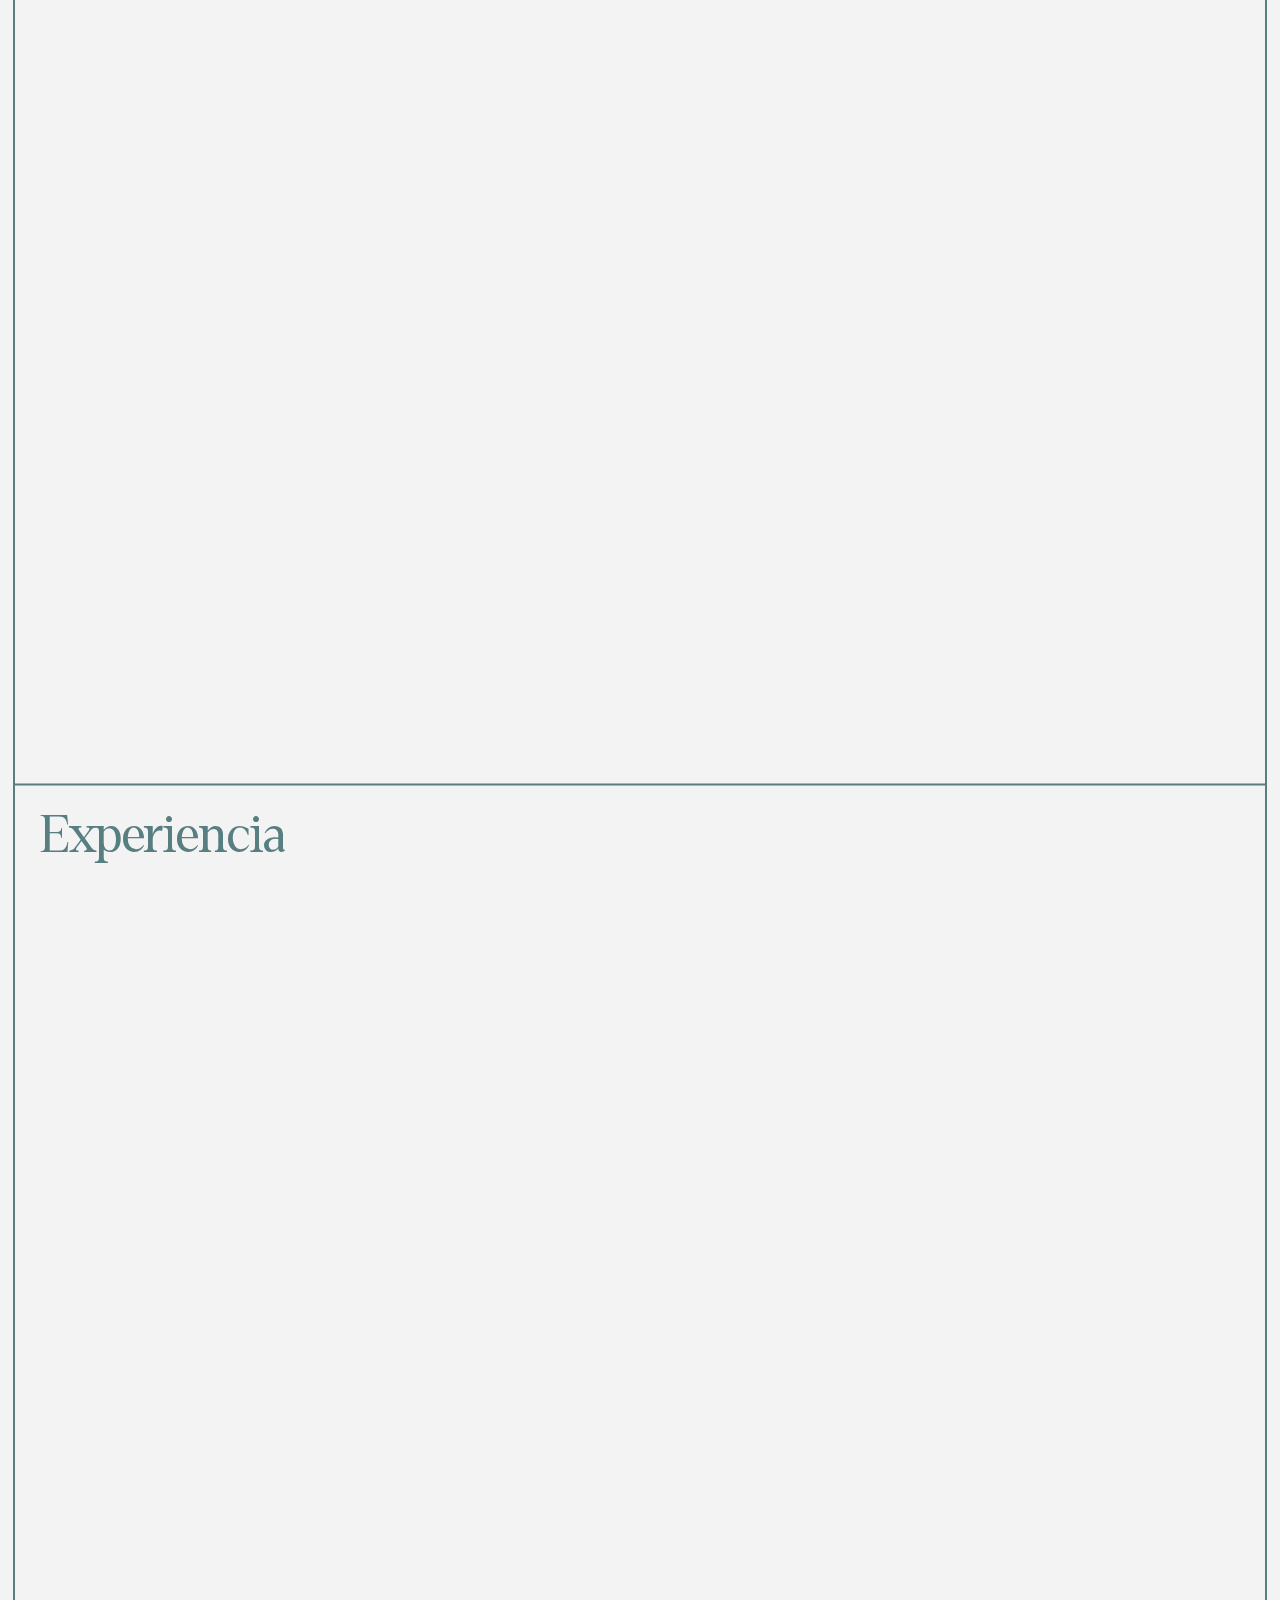
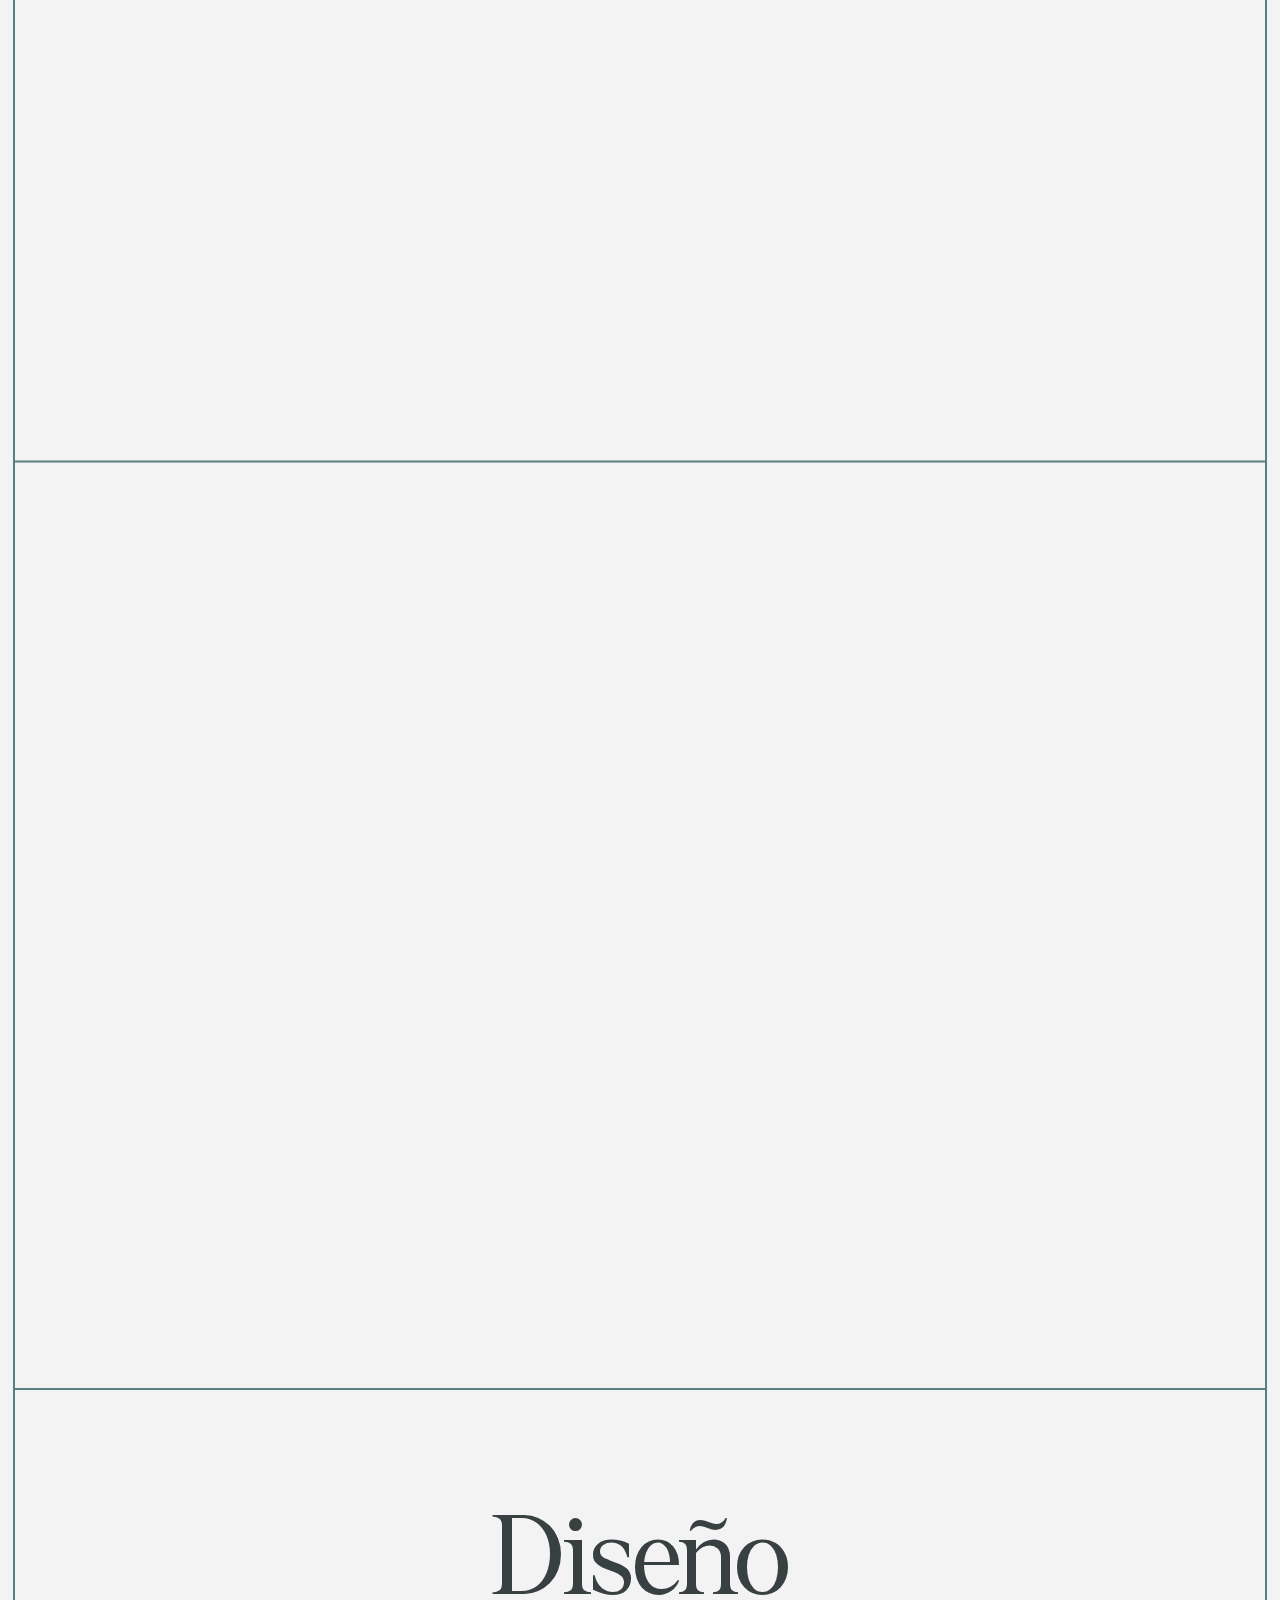
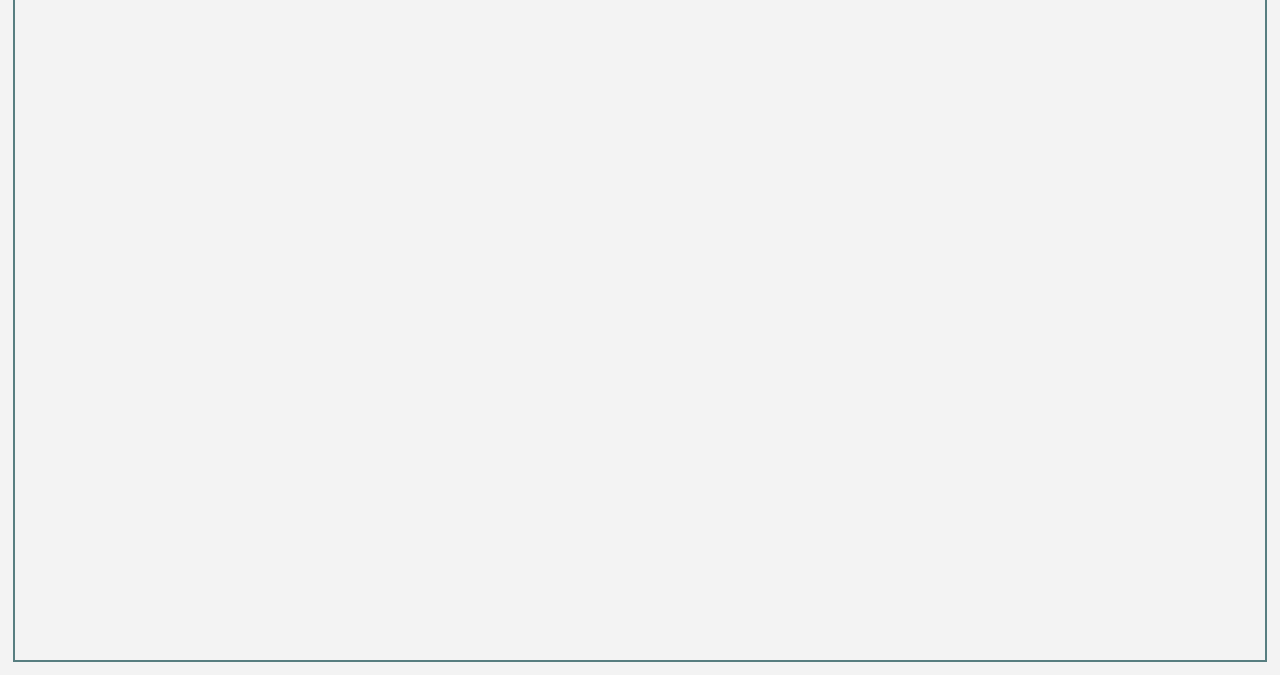
==== commit c6d7937c: "portfolio18" ====
--- a/index.html
+++ b/index.html
@@ -48,9 +48,10 @@
       <div class="container">
         <div class="border-box"></div>
 
-        <div class="">
+        <div>
           <h1 class="h1-standard">Dovus-V</h1>
         </div>
+        <p class="texto-grande-r">Lorem ipsum dolor sit amet, consectetur adipiscing elit, sed do eiusmod tempor incididunt ut labore et dolore magna aliqua. Ut enim ad minim veniam, quis nostrud exercitation ullamco laboris nisi ut aliquip ex ea commodo consequat. </p>
       </div>
 
       <!--<div class="color-filtro-1"></div>-->
@@ -99,7 +100,7 @@
   
     <div class="main-container">
       <div class="container-l-wide">
-        <div class="border-box-2"></div>
+        <div class="border-box"></div>
         <h1 class="h1-standard">Areas</h1>
         <div class="content">
           <div class="interactive-div">
@@ -131,6 +132,8 @@
 
     <div class="main-container">
       <div class="container-wide">
+        <h1 class="h1-standard">Proyectos</h1>
+        <div class="border-box"></div>
         <div class="grid-container">
           <a href="#" class="grid-item">
             <img
@@ -198,7 +201,7 @@
         </div>
     <div class="main-container">
       <div class="container-l-wide">
-        <div class="border-box-2"></div>
+        <div class="border-box"></div>
         <h1 class="h1-standard">Experiencia</h1>
         <div class="content"></div>
       </div>
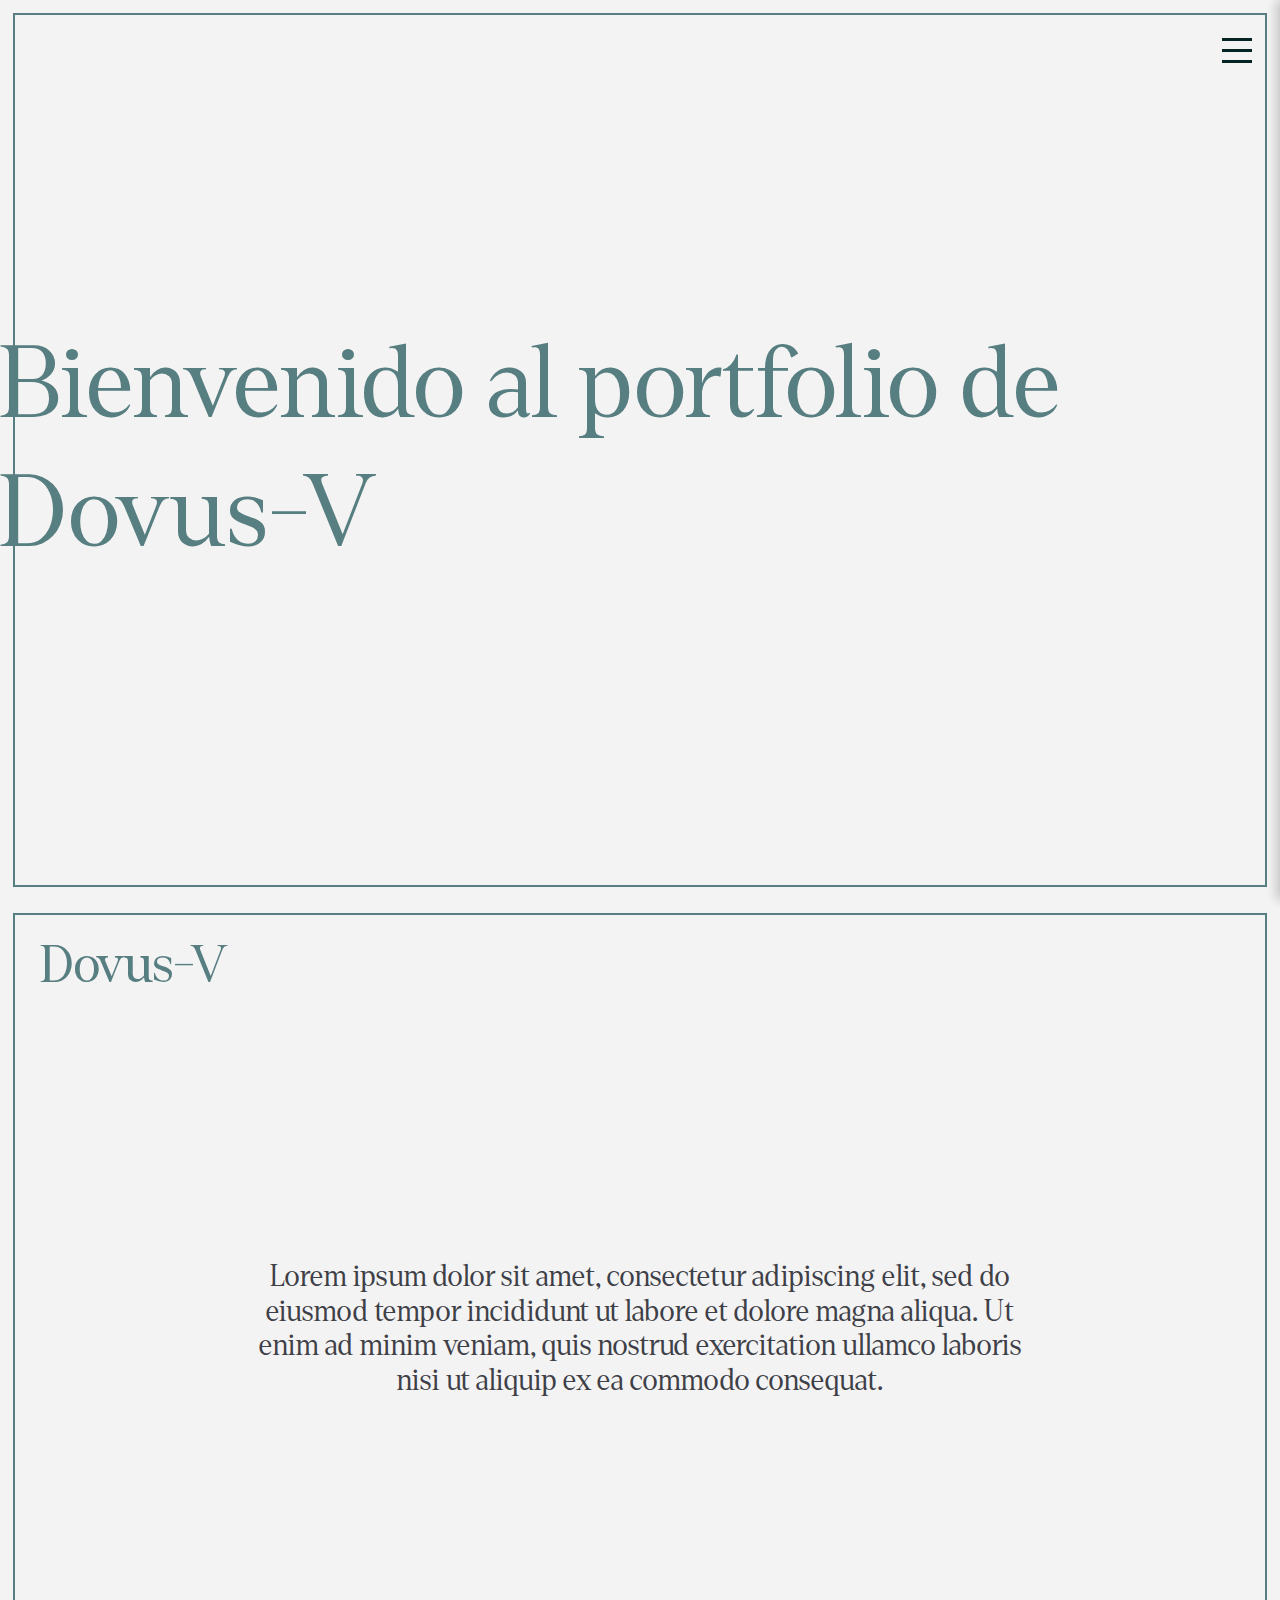
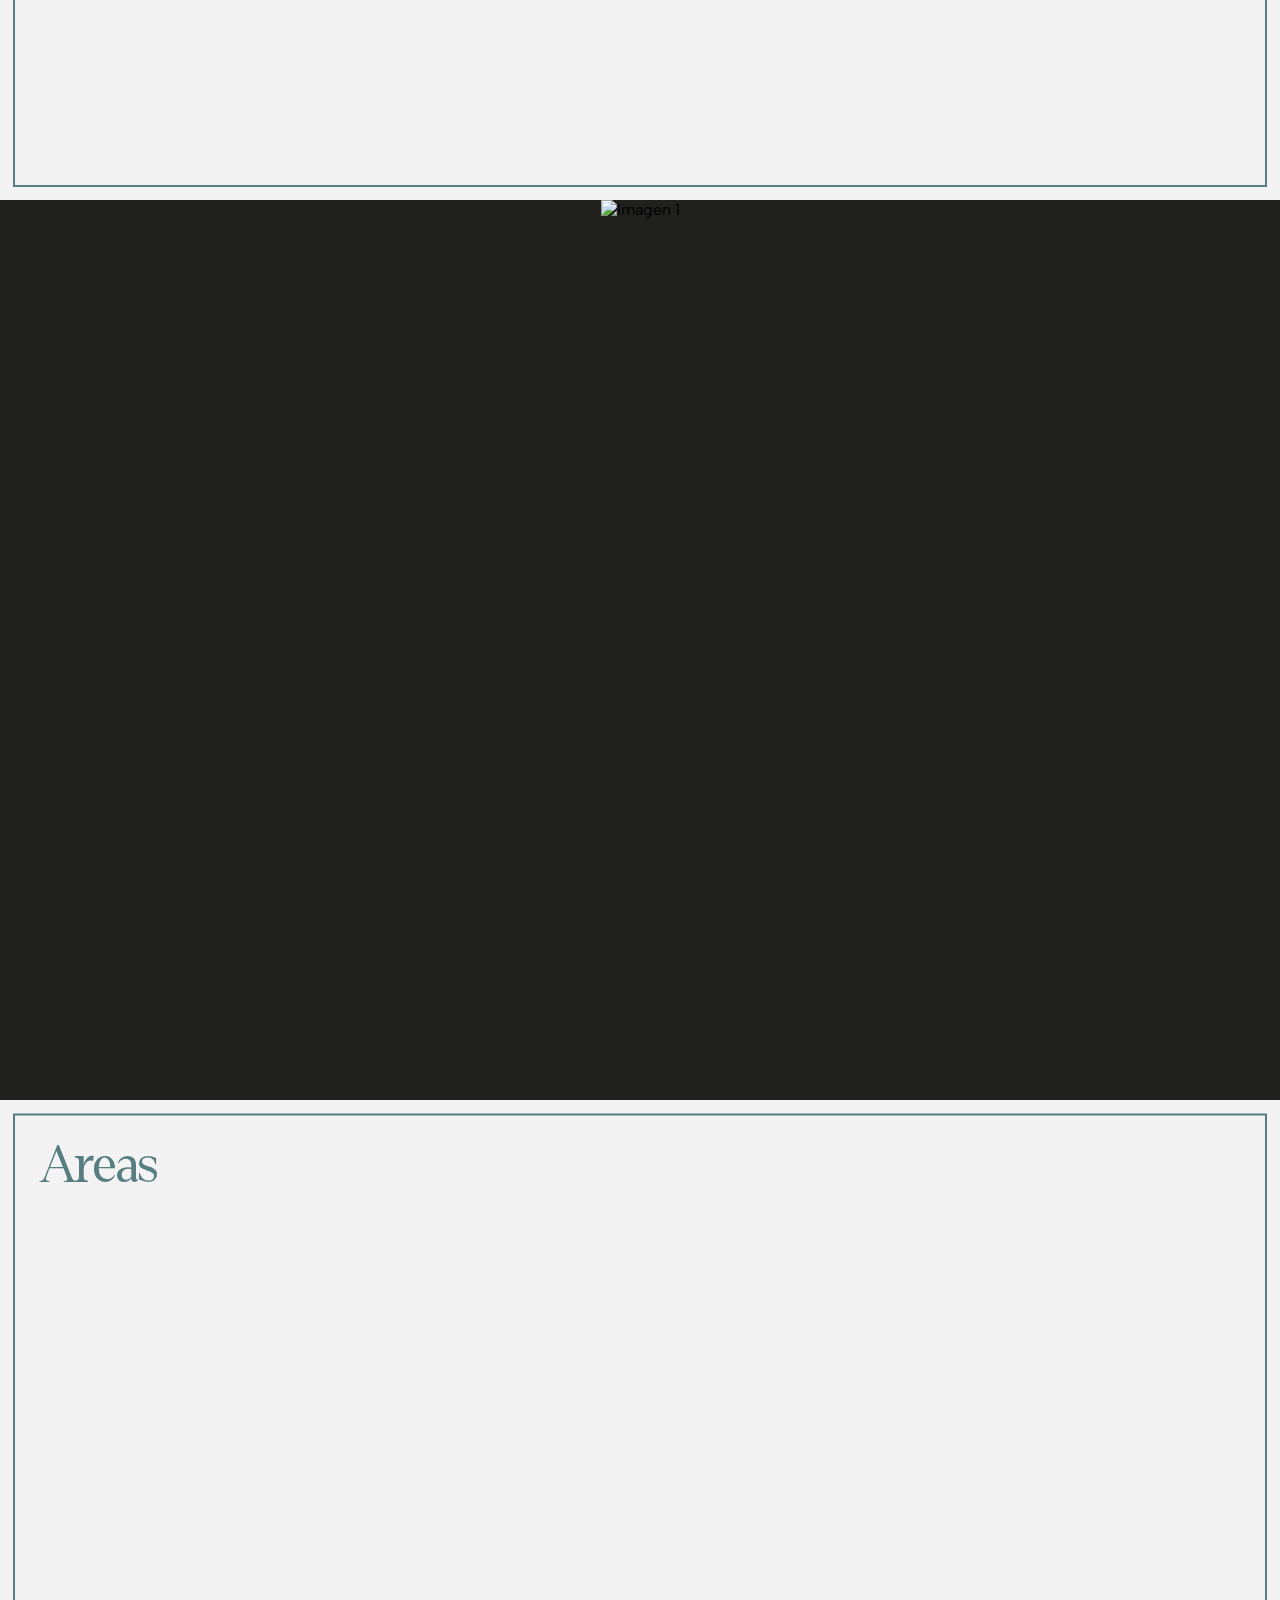
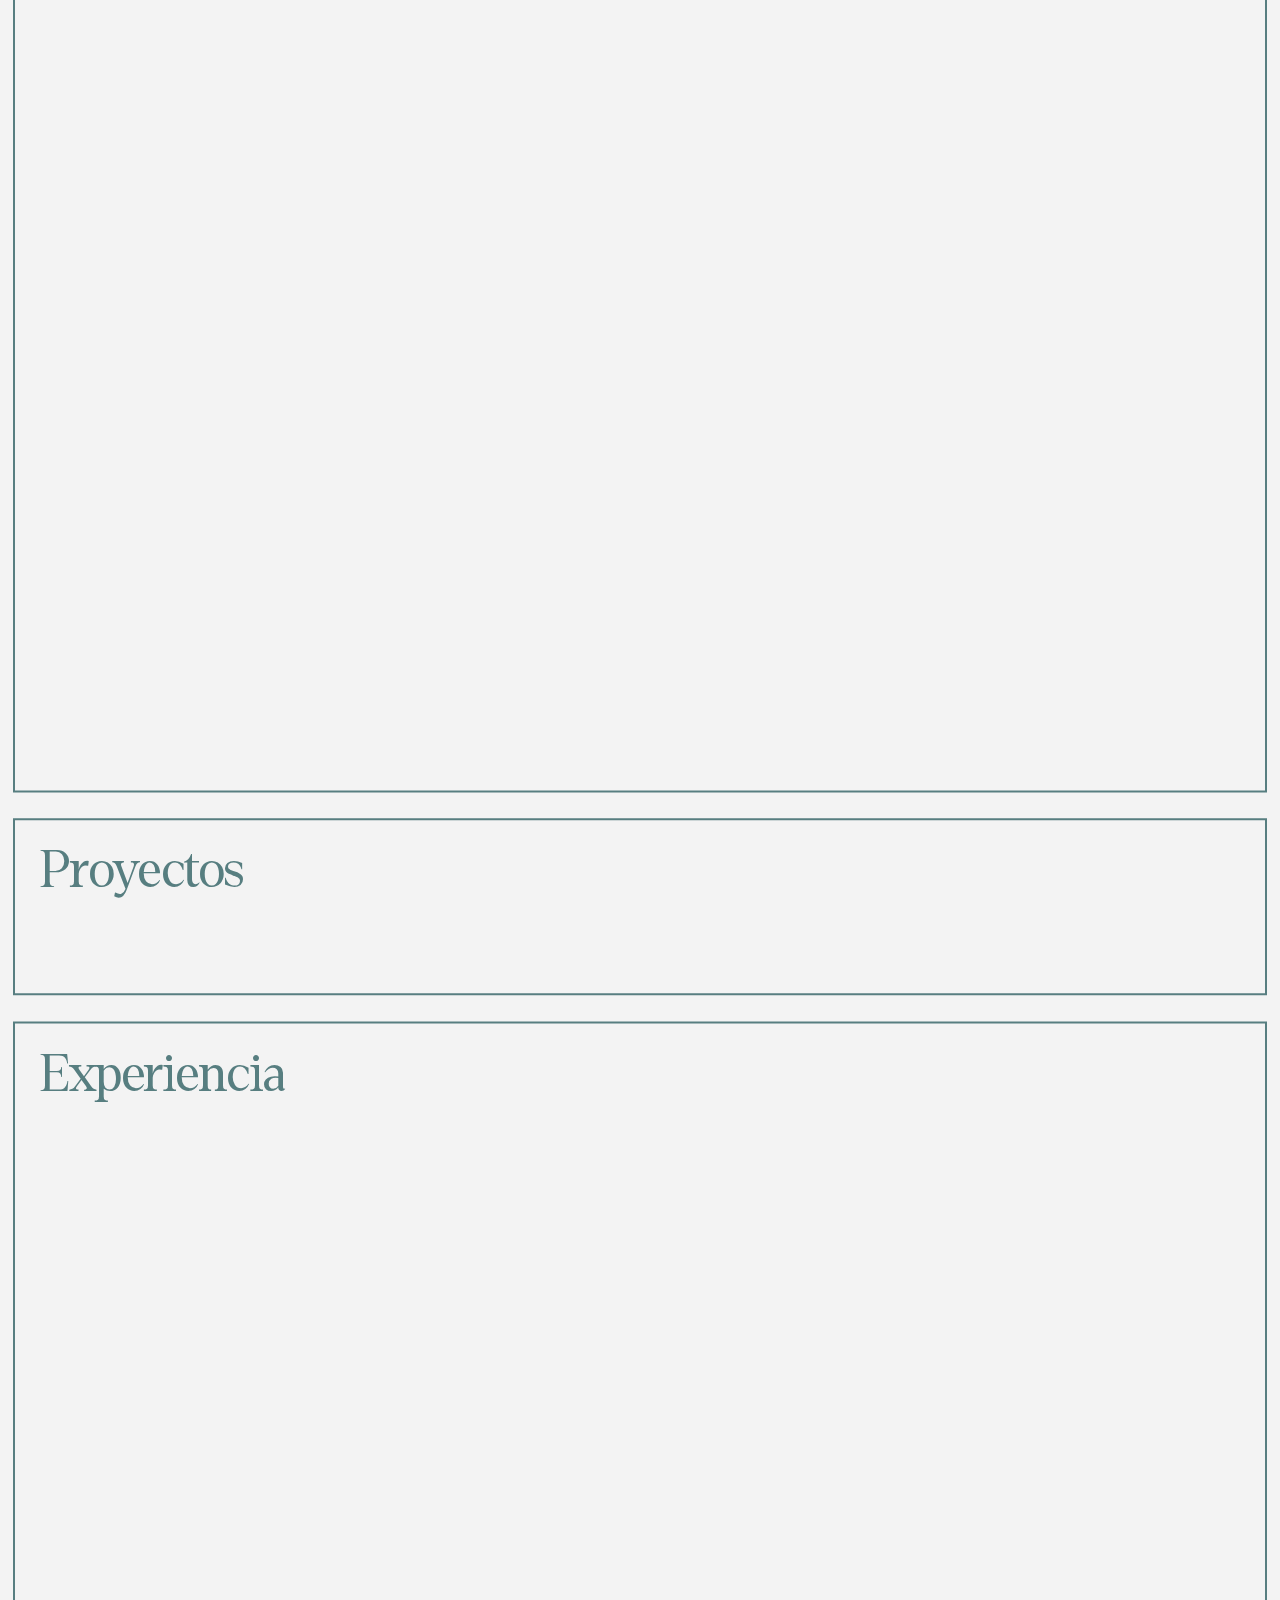
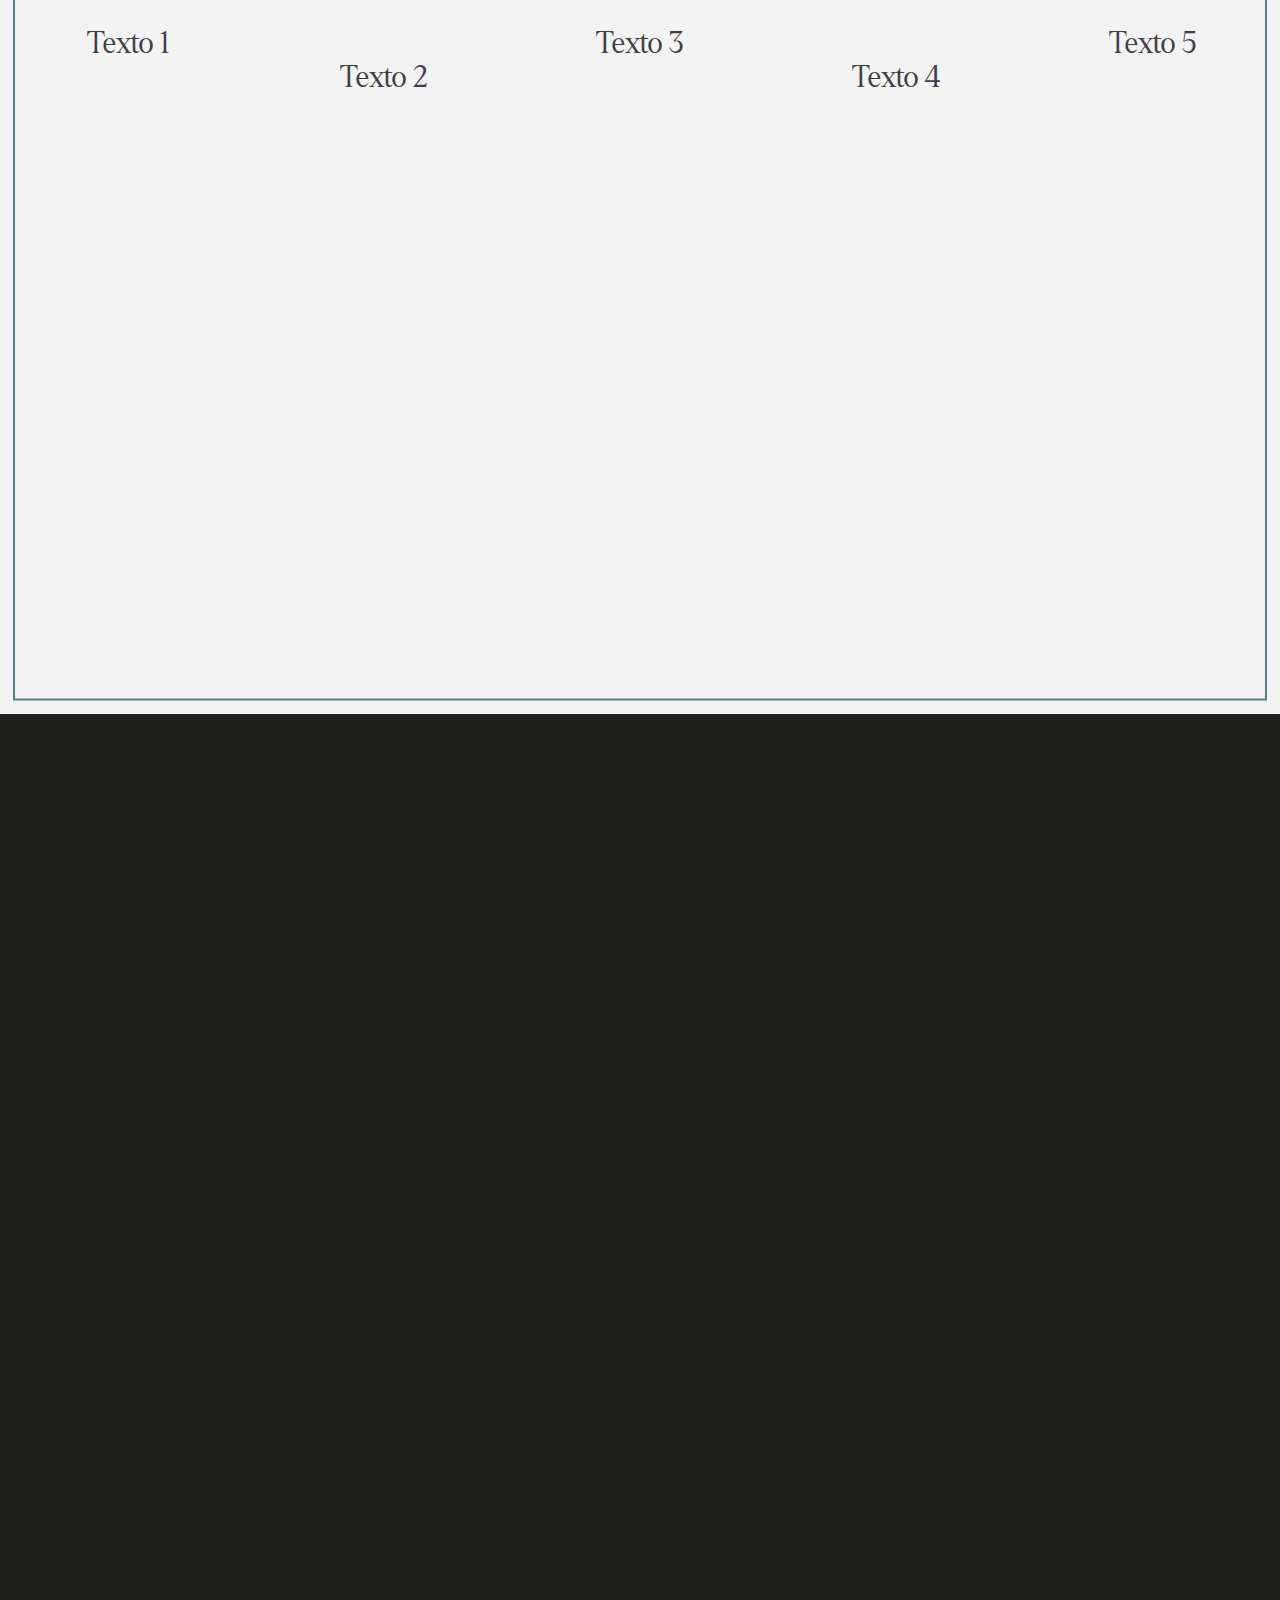
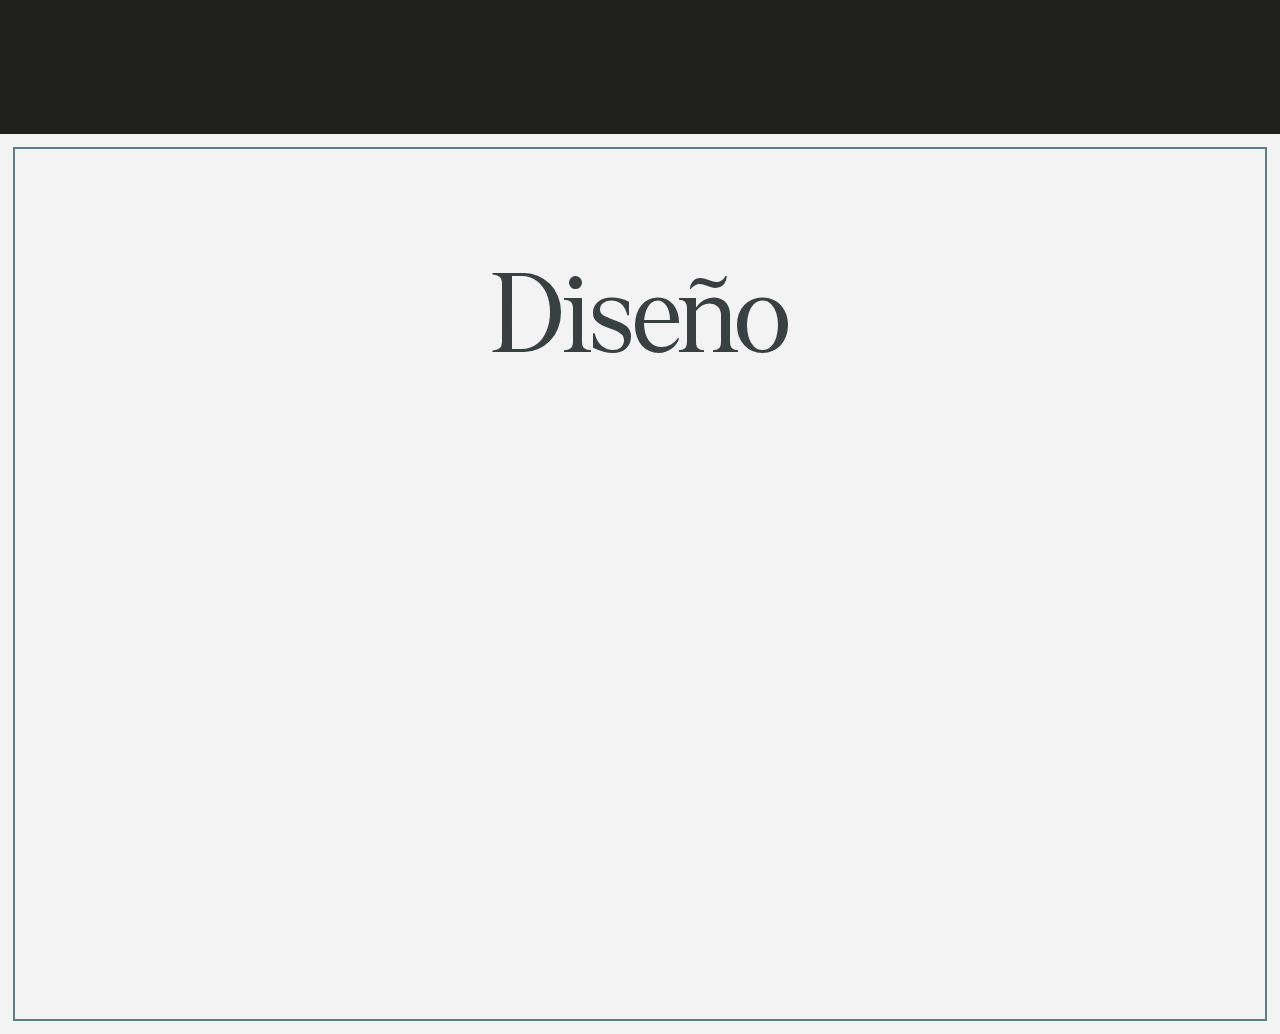
==== commit f314ff1c: "portfolio19" ====
--- a/index.html
+++ b/index.html
@@ -20,11 +20,15 @@
       href="https://fonts.googleapis.com/css2?family=Albert+Sans:wght@400&display=swap"
       rel="stylesheet"
     />
-    <script src="https://cdn.jsdelivr.net/npm/gsap@3.12.5/dist/gsap.min.js"></script>
-    <script src="https://cdn.jsdelivr.net/npm/gsap@3.12.5/dist/ScrollTrigger.min.js"></script>
   </head>
 
   <body>
+    <div class="main-container">
+      <div class="border-box"></div>
+      <div class="container-full">
+        <h1 class="titulo-grande">Bienvenido al portfolio de Dovus-V</h1>
+      </div>
+    </div>
     <div id="box"></div>
 
     <!--<div class="placeholder"><img src="imgs\romano_lobos_1.png" /></div>-->
@@ -51,7 +55,12 @@
         <div>
           <h1 class="h1-standard">Dovus-V</h1>
         </div>
-        <p class="texto-grande-r">Lorem ipsum dolor sit amet, consectetur adipiscing elit, sed do eiusmod tempor incididunt ut labore et dolore magna aliqua. Ut enim ad minim veniam, quis nostrud exercitation ullamco laboris nisi ut aliquip ex ea commodo consequat. </p>
+        <p class="texto-grande-r">
+          Lorem ipsum dolor sit amet, consectetur adipiscing elit, sed do
+          eiusmod tempor incididunt ut labore et dolore magna aliqua. Ut enim ad
+          minim veniam, quis nostrud exercitation ullamco laboris nisi ut
+          aliquip ex ea commodo consequat.
+        </p>
       </div>
 
       <!--<div class="color-filtro-1"></div>-->
@@ -97,7 +106,7 @@
         </div>
       </div>
     </div>
-  
+
     <div class="main-container">
       <div class="container-l-wide">
         <div class="border-box"></div>
@@ -199,10 +208,17 @@
             <h2>Colección de libros troquelados Minnesänger</h2>
           </a>
         </div>
-    <div class="main-container">
-      <div class="container-l-wide">
-        <div class="border-box"></div>
-        <h1 class="h1-standard">Experiencia</h1>
+      </div>
+      <div class="main-container">
+        <div class="container-l-wide">
+          <div class="border-box"></div>
+          <h1 class="h1-standard">Experiencia</h1>
+          <p class="texto-alternado">Texto 1</p>
+          <p class="texto-alternado">Texto 2</p>
+          <p class="texto-alternado">Texto 3</p>
+          <p class="texto-alternado">Texto 4</p>
+          <p class="texto-alternado">Texto 5</p>
+        </div>
         <div class="content"></div>
       </div>
     </div>
@@ -220,6 +236,9 @@
 
       <!--<div class="color-filtro-1"></div>-->
     </div>
+    <script src="https://cdn.jsdelivr.net/npm/gsap@3.12.5/dist/gsap.min.js"></script>
+    <script src="https://cdn.jsdelivr.net/npm/gsap@3.12.5/dist/ScrollTrigger.min.js"></script>
+    <script src="https://s3-us-west-2.amazonaws.com/s.cdpn.io/16327/SplitText.min.js"></script>
     <script src="scripts.js"></script>
   </body>
 </html>
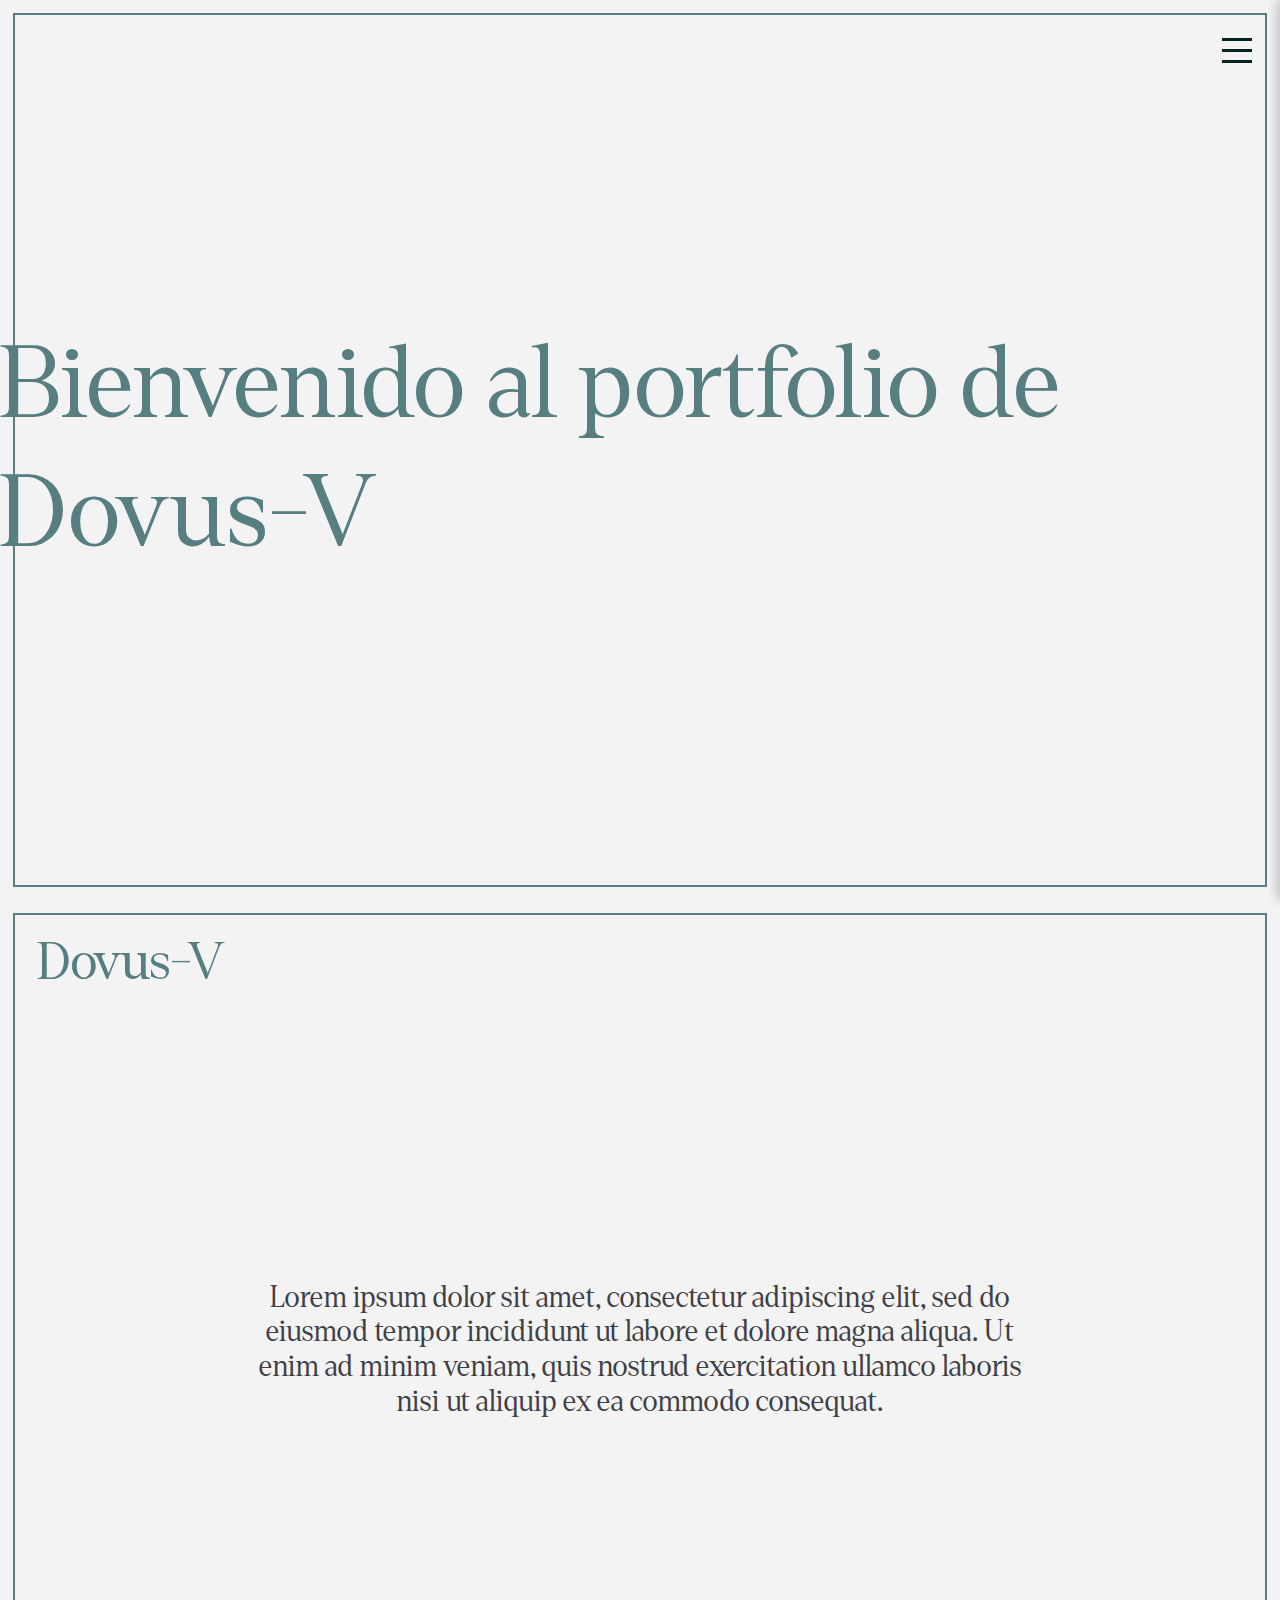
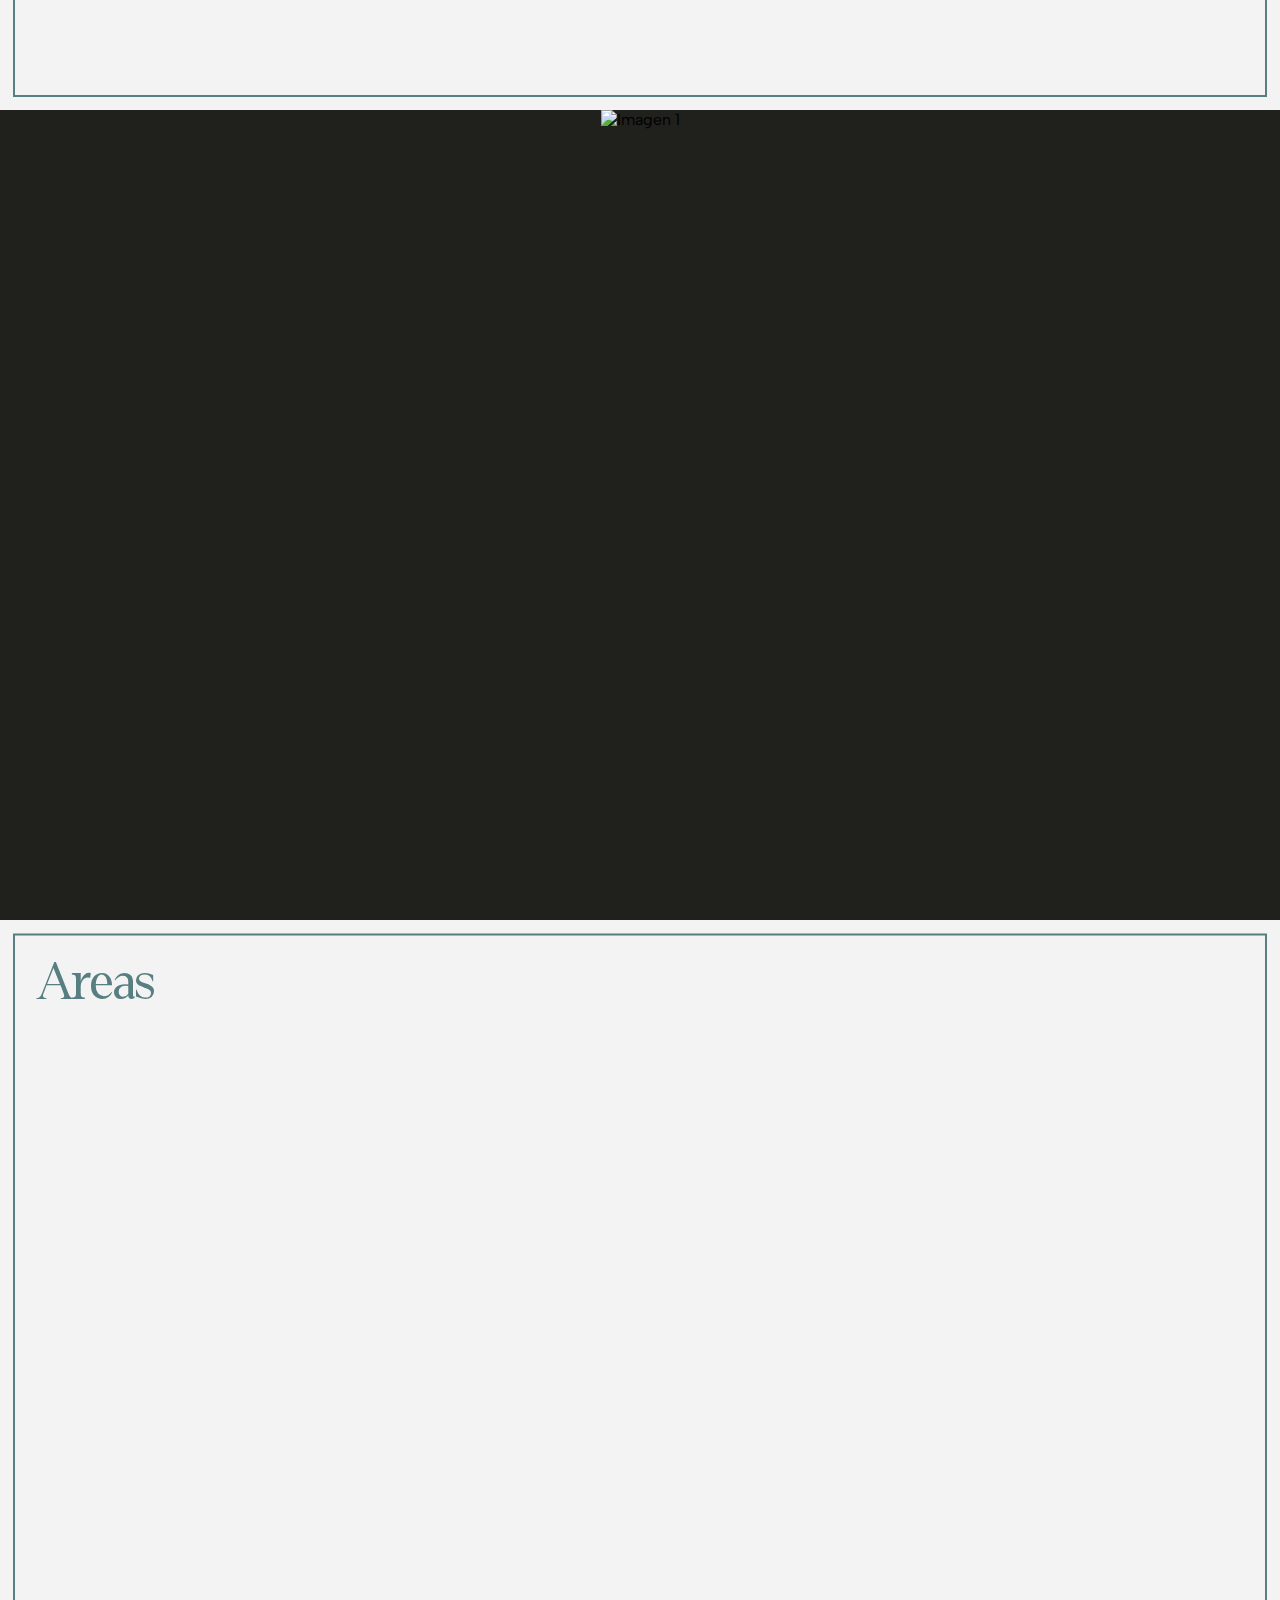
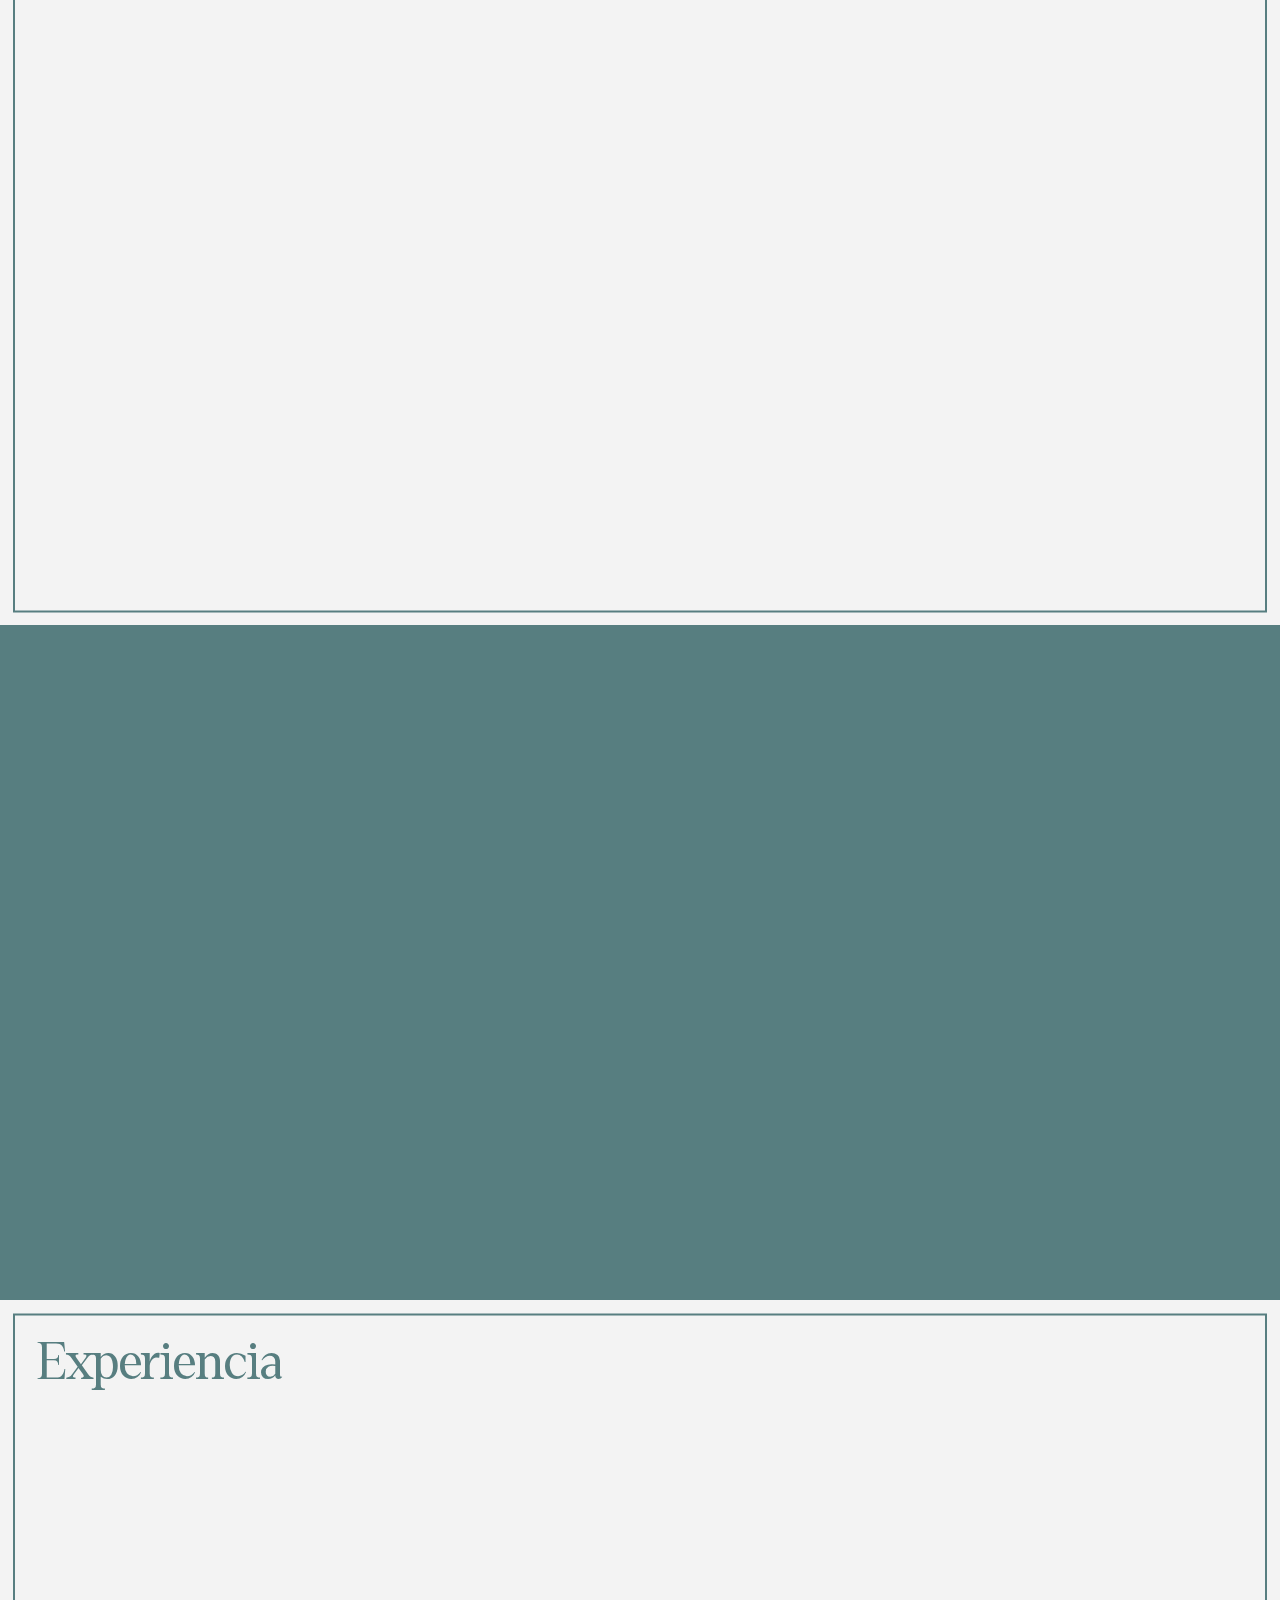
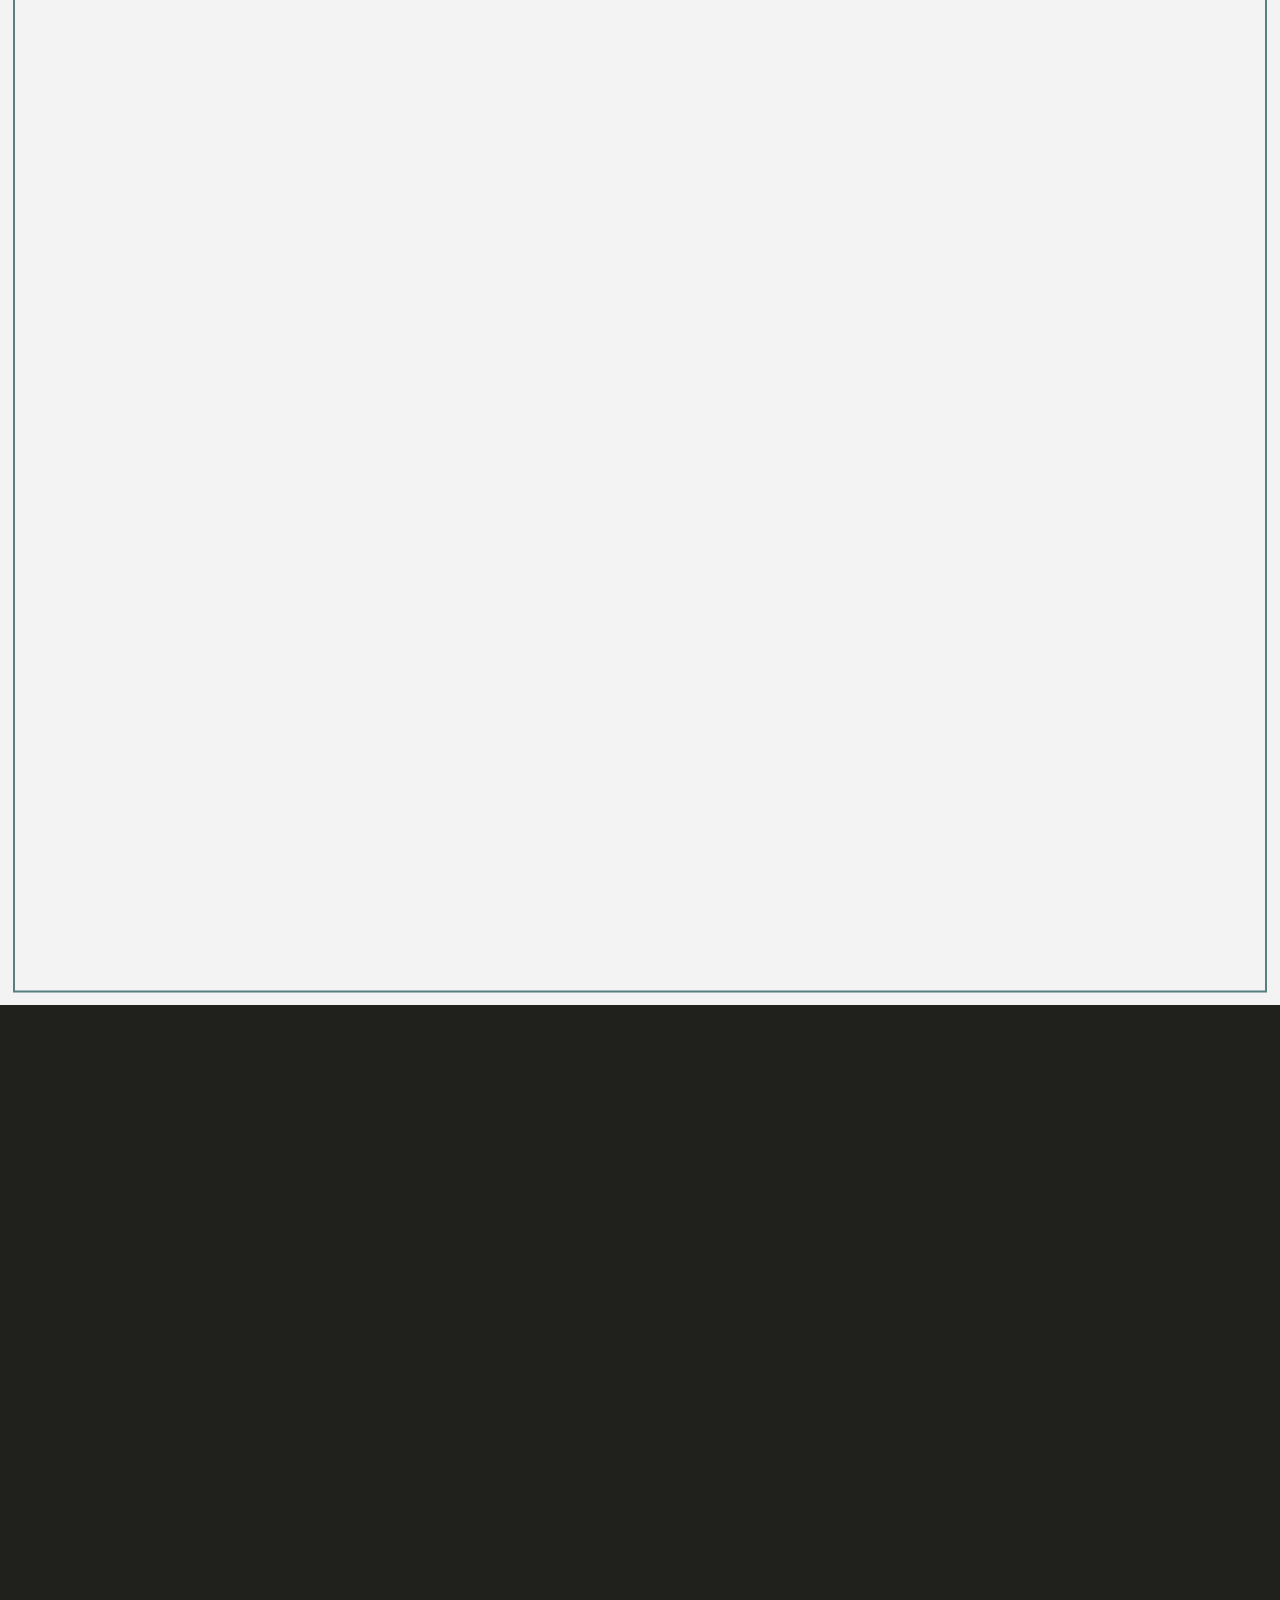
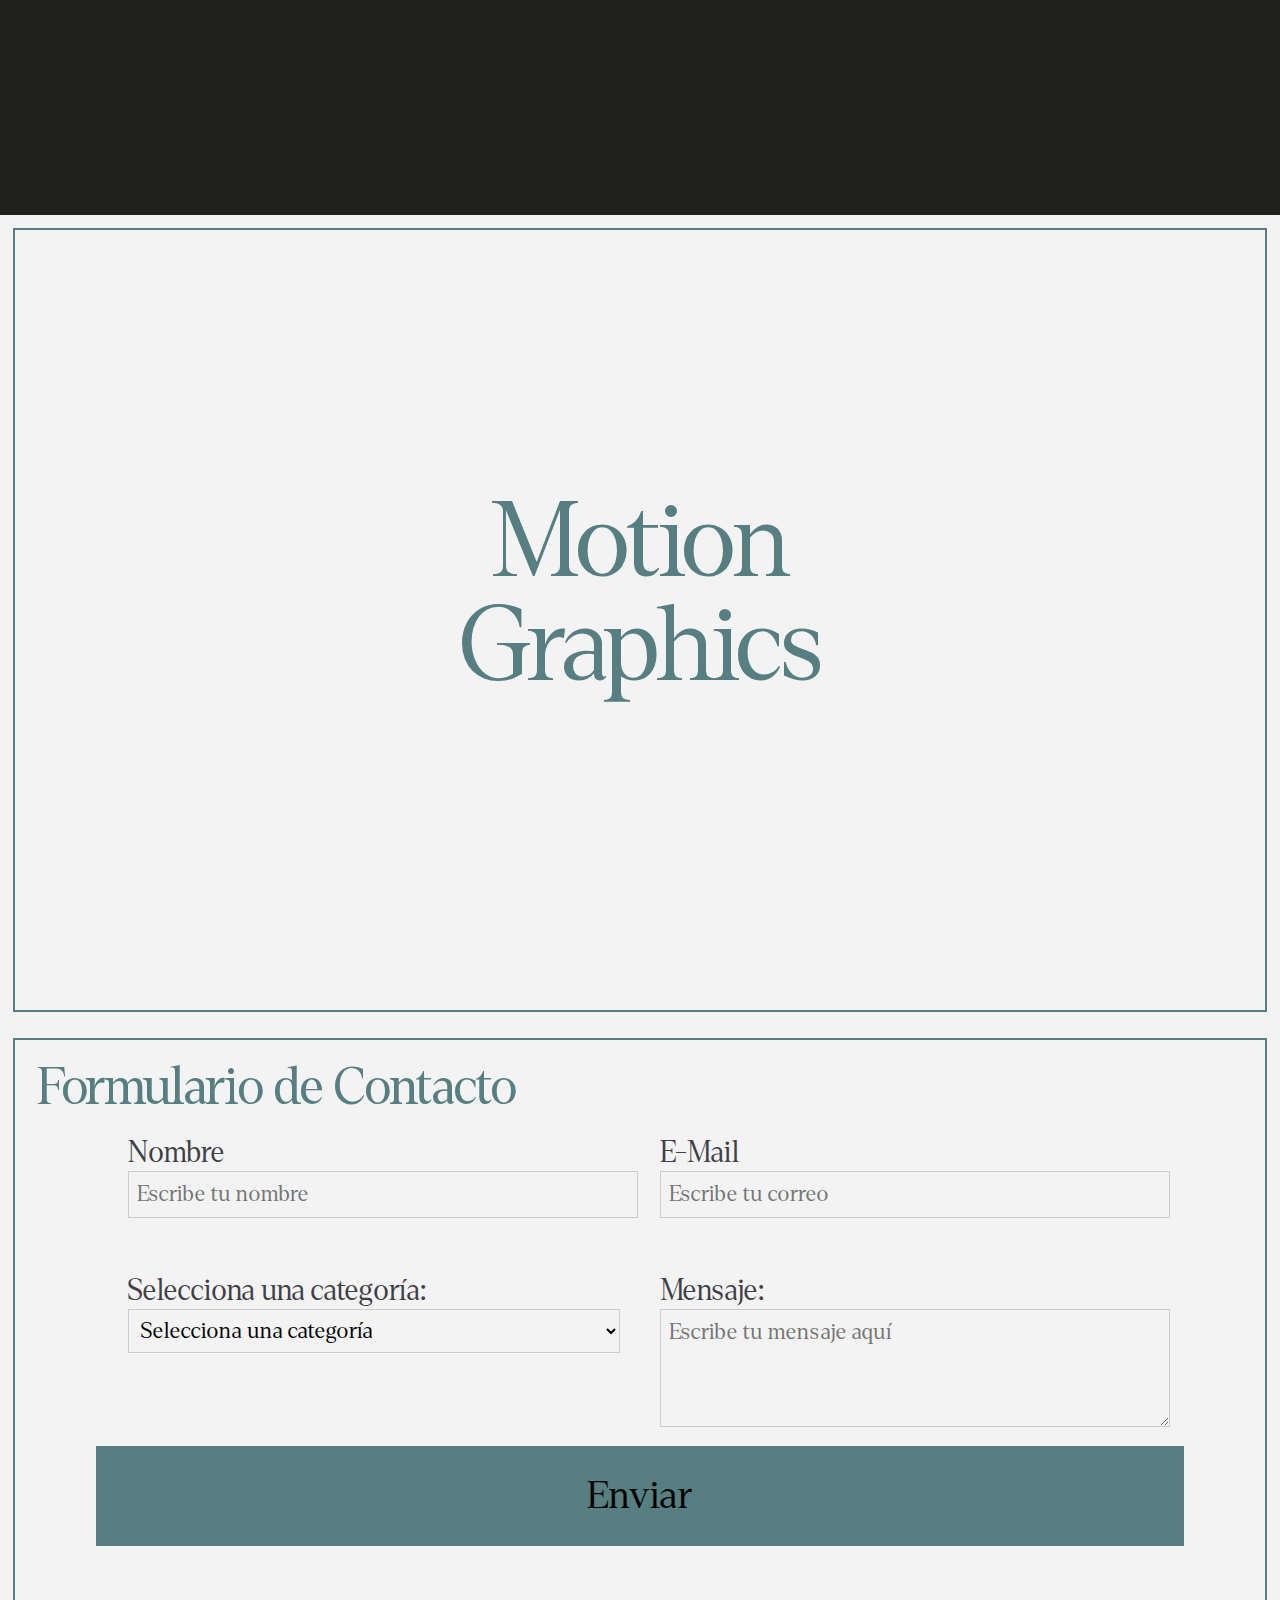
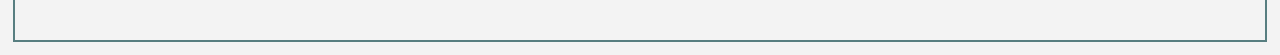
==== commit 019181de: "portfolio20" ====
--- a/index.html
+++ b/index.html
@@ -55,12 +55,14 @@
         <div>
           <h1 class="h1-standard">Dovus-V</h1>
         </div>
-        <p class="texto-grande-r">
-          Lorem ipsum dolor sit amet, consectetur adipiscing elit, sed do
-          eiusmod tempor incididunt ut labore et dolore magna aliqua. Ut enim ad
-          minim veniam, quis nostrud exercitation ullamco laboris nisi ut
-          aliquip ex ea commodo consequat.
-        </p>
+        <div>
+          <h2 class="texto-grande-r">
+            Lorem ipsum dolor sit amet, consectetur adipiscing elit, sed do
+            eiusmod tempor incididunt ut labore et dolore magna aliqua. Ut enim
+            ad minim veniam, quis nostrud exercitation ullamco laboris nisi ut
+            aliquip ex ea commodo consequat.
+          </h2>
+        </div>
       </div>
 
       <!--<div class="color-filtro-1"></div>-->
@@ -141,8 +143,6 @@
 
     <div class="main-container">
       <div class="container-wide">
-        <h1 class="h1-standard">Proyectos</h1>
-        <div class="border-box"></div>
         <div class="grid-container">
           <a href="#" class="grid-item">
             <img
@@ -209,28 +209,140 @@
           </a>
         </div>
       </div>
+
       <div class="main-container">
         <div class="container-l-wide">
           <div class="border-box"></div>
           <h1 class="h1-standard">Experiencia</h1>
-          <p class="texto-alternado">Texto 1</p>
-          <p class="texto-alternado">Texto 2</p>
-          <p class="texto-alternado">Texto 3</p>
-          <p class="texto-alternado">Texto 4</p>
-          <p class="texto-alternado">Texto 5</p>
-        </div>
-        <div class="content"></div>
-      </div>
-    </div>
+          <div class="content">
+            <div class="interactive-div">
+              <h1 class="h2-animado-1">Maquetación</h1>
+              <p class="descripcion-1">
+                De estilo clásico y directo. Orientado a proyectos digitales con
+                autenticidad.
+              </p>
+            </div>
+            <div class="interactive-div">
+              <h1 class="h2-animado-1">Grapher E-Sports</h1>
+              <p class="descripcion-1">
+                De estilo clásico y directo. Orientado a proyectos digitales con
+                autenticidad.
+              </p>
+            </div>
+            <div class="interactive-div">
+              <h1 class="h2-animado-1">Artistas musicales</h1>
+              <p class="descripcion-1">
+                De estilo clásico y directo. Orientado a proyectos digitales con
+                autenticidad.
+              </p>
+            </div>
+            <div class="interactive-div">
+              <h1 class="h2-animado-1">Ilustración freelance</h1>
+              <p class="descripcion-1">
+                De estilo clásico y directo. Orientado a proyectos digitales con
+                autenticidad.
+              </p>
+            </div>
+          </div>
+        </div>
+      </div>
+    </div>
+
     <div class="main-container">
       <div class="cortinilla">
-        <div class="contents-box-img-vid"></div>
+        <div class="contents-box-img-vid">
+          <div
+            style="
+              position: relative;
+              width: 100%;
+              height: 100vh;
+              overflow: hidden;
+            "
+          >
+            <iframe
+              src="https://www.youtube.com/embed/qNVZ1JBwLHA?autoplay=1&controls=0&mute=1&modestbranding=1&rel=0&showinfo=0&iv_load_policy=3&loop=1&playlist=qNVZ1JBwLHA&fs=0&quality=high"
+              title="Say Goodbye - 25fps/1440p"
+              frameborder="0"
+              allow="accelerometer; autoplay; clipboard-write; encrypted-media; gyroscope; picture-in-picture; web-share"
+              referrerpolicy="strict-origin-when-cross-origin"
+              allowfullscreen
+              style="
+                position: absolute;
+                top: -50px;
+                left: 0;
+                width: 100%;
+                height: 100%;
+                object-fit: cover;
+                pointer-events: none;
+                transform: scale(1.6);
+              "
+            ></iframe>
+          </div>
+        </div>
       </div>
       <div class="container">
         <div class="border-box"></div>
 
-        <div class="div-titulo">
-          <h1 class="logo-fondo">Diseño</h1>
+        <h1 class="logo-fondo">Motion Graphics</h1>
+      </div>
+      <div class="main-container">
+        <div class="form-container">
+          <div class="border-box"></div>
+          <h1 class="h1-standard">Formulario de Contacto</h1>
+          <form action="/enviar-formulario" method="POST">
+            <!-- Primera fila -->
+            <div class="form-group">
+              <label for="nombre">Nombre</label>
+              <input
+                type="text"
+                id="nombre"
+                name="nombre"
+                required
+                placeholder="Escribe tu nombre"
+              />
+            </div>
+
+            <div class="form-group">
+              <label for="correo">E-Mail</label>
+              <input
+                type="email"
+                id="correo"
+                name="correo"
+                required
+                placeholder="Escribe tu correo"
+              />
+            </div>
+
+            <!-- Segunda fila -->
+            <div class="form-group">
+              <label for="categoria">Selecciona una categoría:</label>
+              <select id="categoria" name="categoria" required>
+                <option value="" disabled selected>
+                  Selecciona una categoría
+                </option>
+                <option value="soporte">Maquetación editorial</option>
+                <option value="consultas">Maquetación digital</option>
+                <option value="colaboraciones">
+                  Motion graphics tipográfico
+                </option>
+                <option value="colaboraciones">Edición creativa</option>
+                <option value="colaboraciones">Ilustración</option>
+                <option value="colaboraciones">Ilustración histórica</option>
+                <option value="colaboraciones">Otros servicios</option>
+              </select>
+            </div>
+
+            <div class="form-group">
+              <label for="mensaje">Mensaje:</label>
+              <textarea
+                id="mensaje"
+                name="mensaje"
+                required
+                placeholder="Escribe tu mensaje aquí"
+              ></textarea>
+            </div>
+          </form>
+          <button type="submit">Enviar</button>
         </div>
       </div>
 
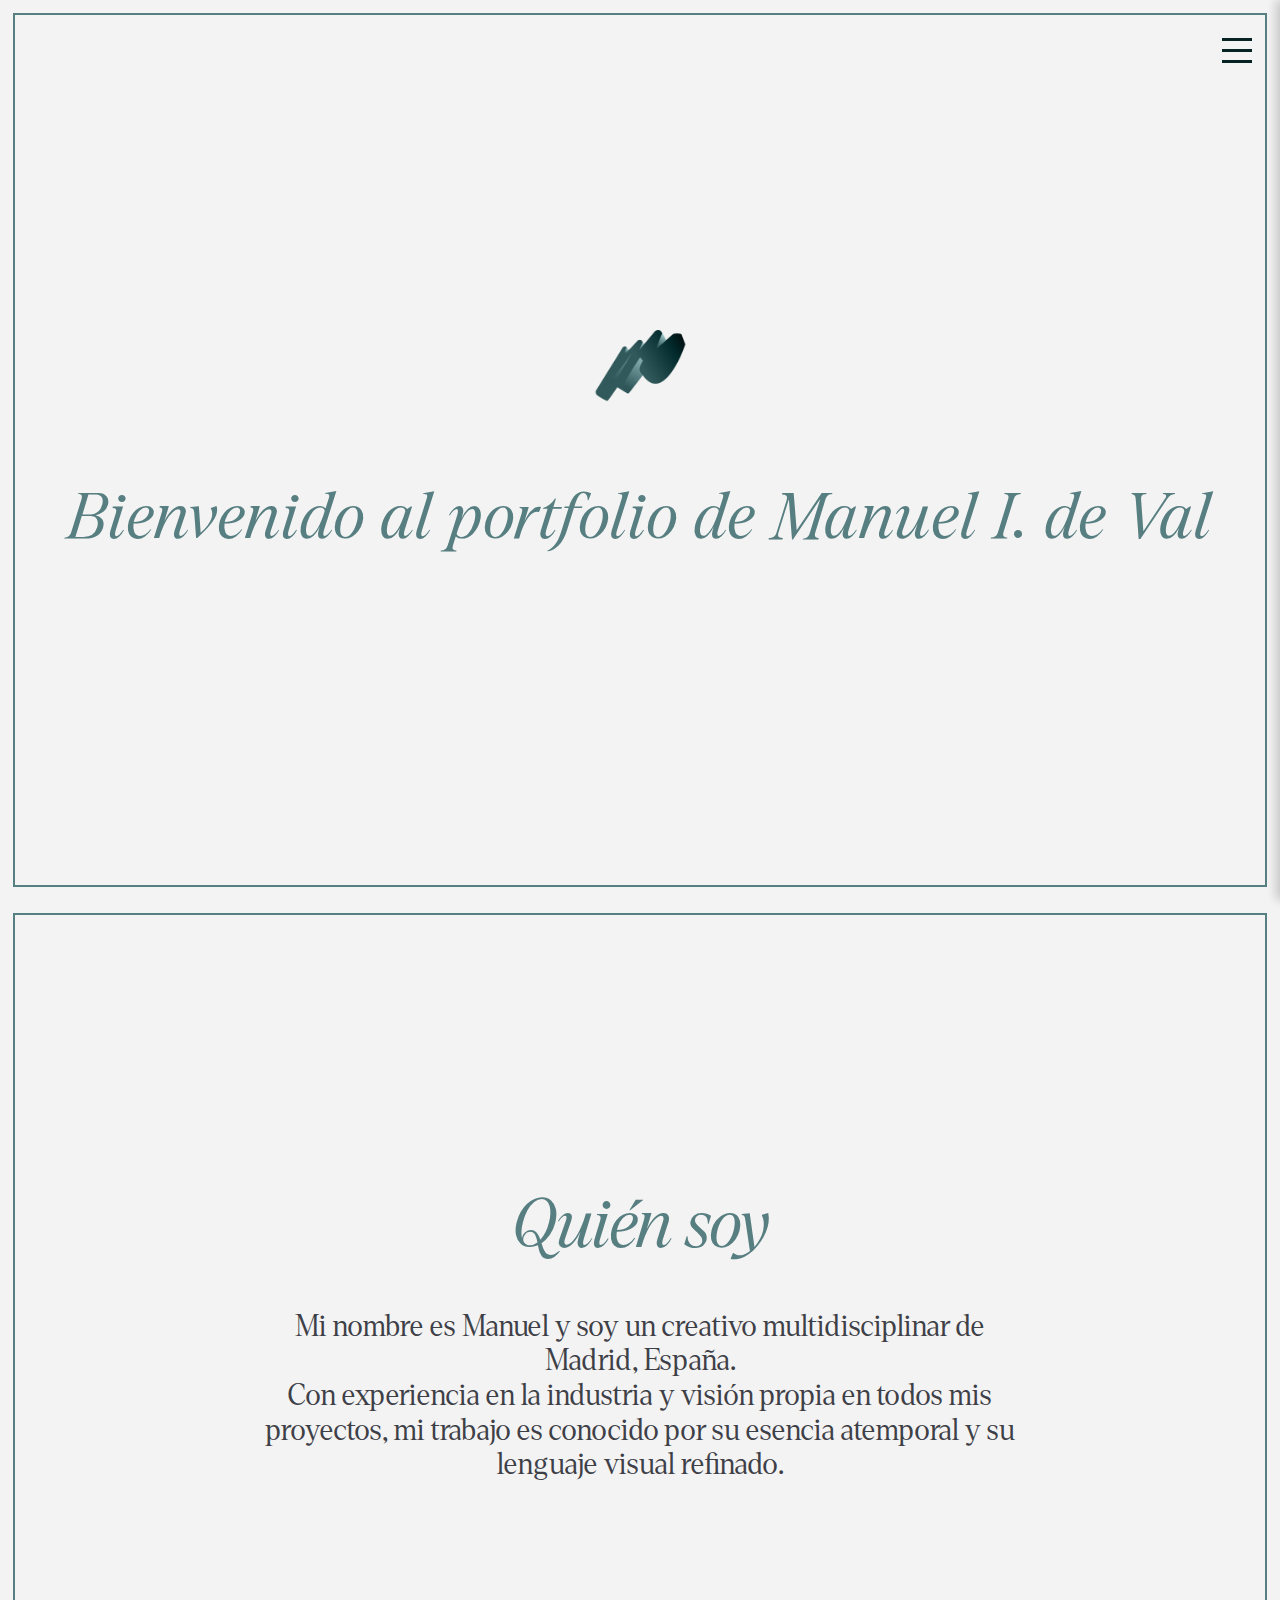
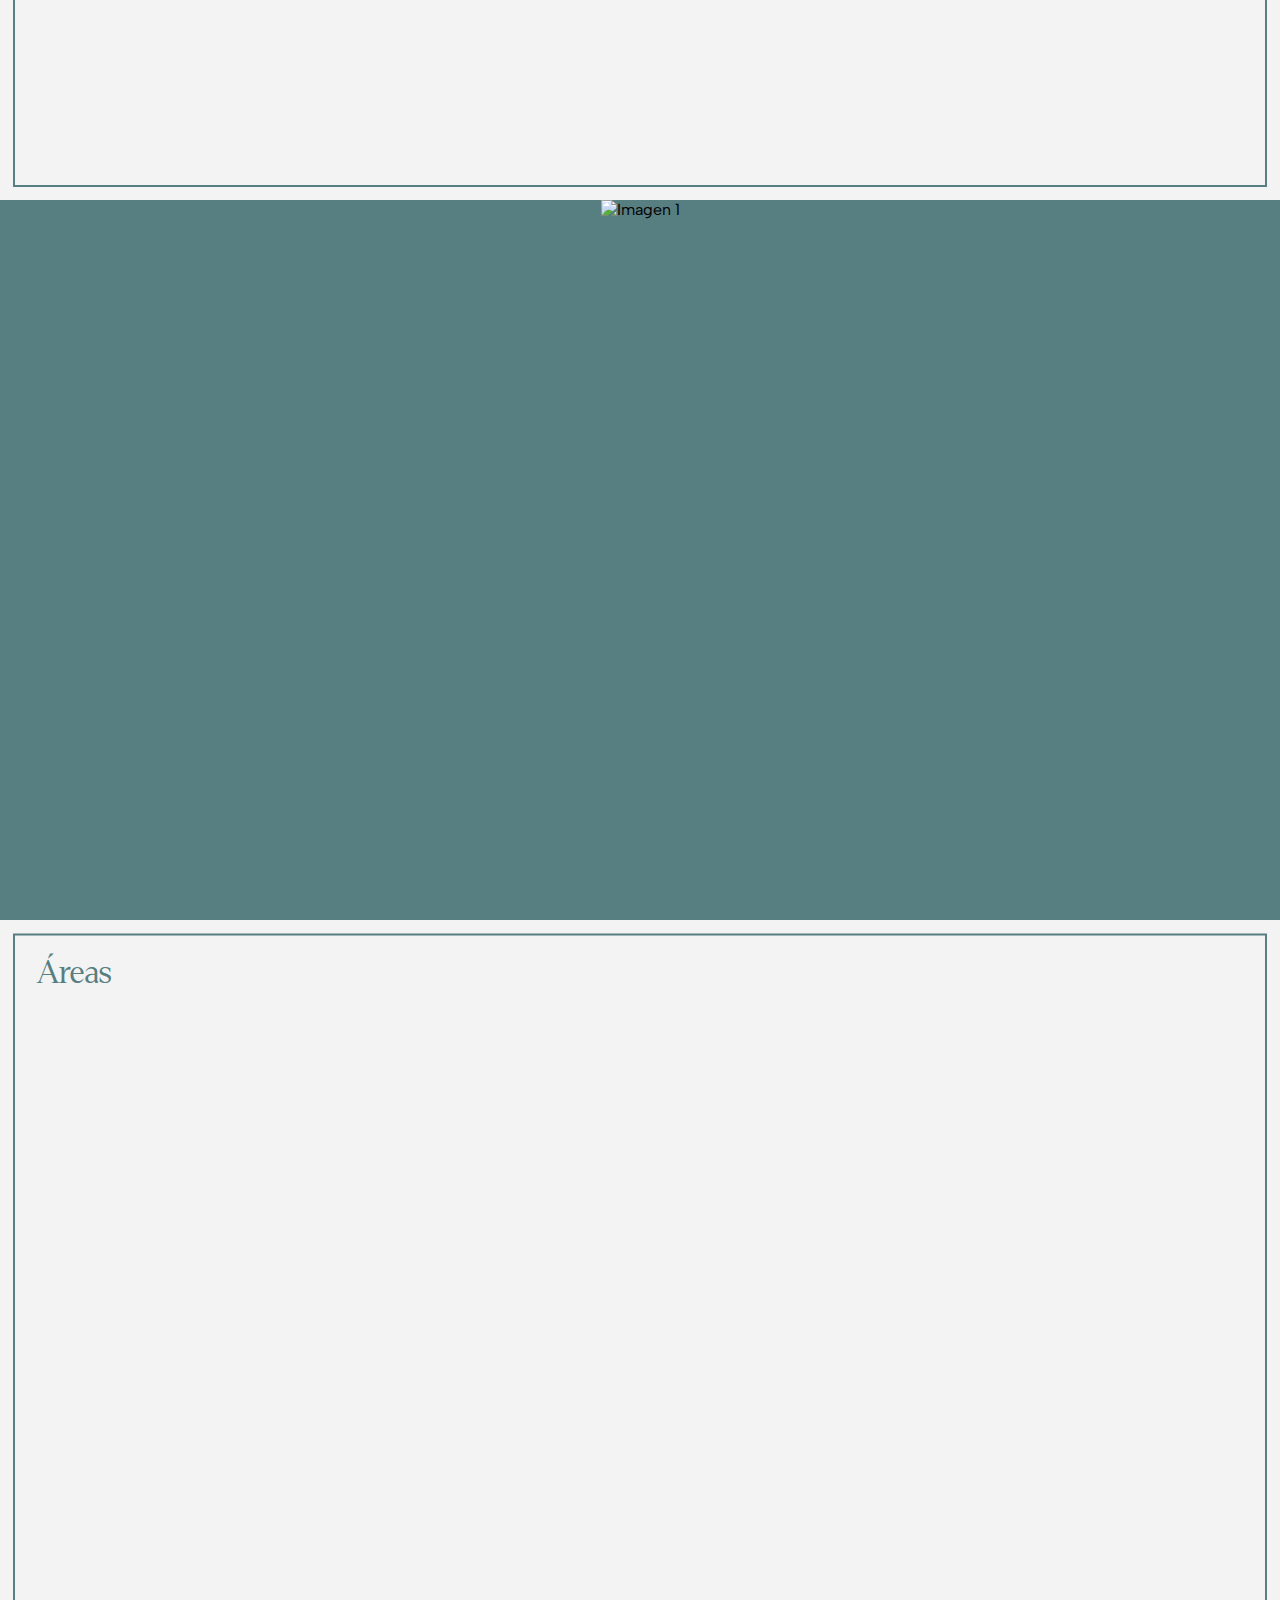
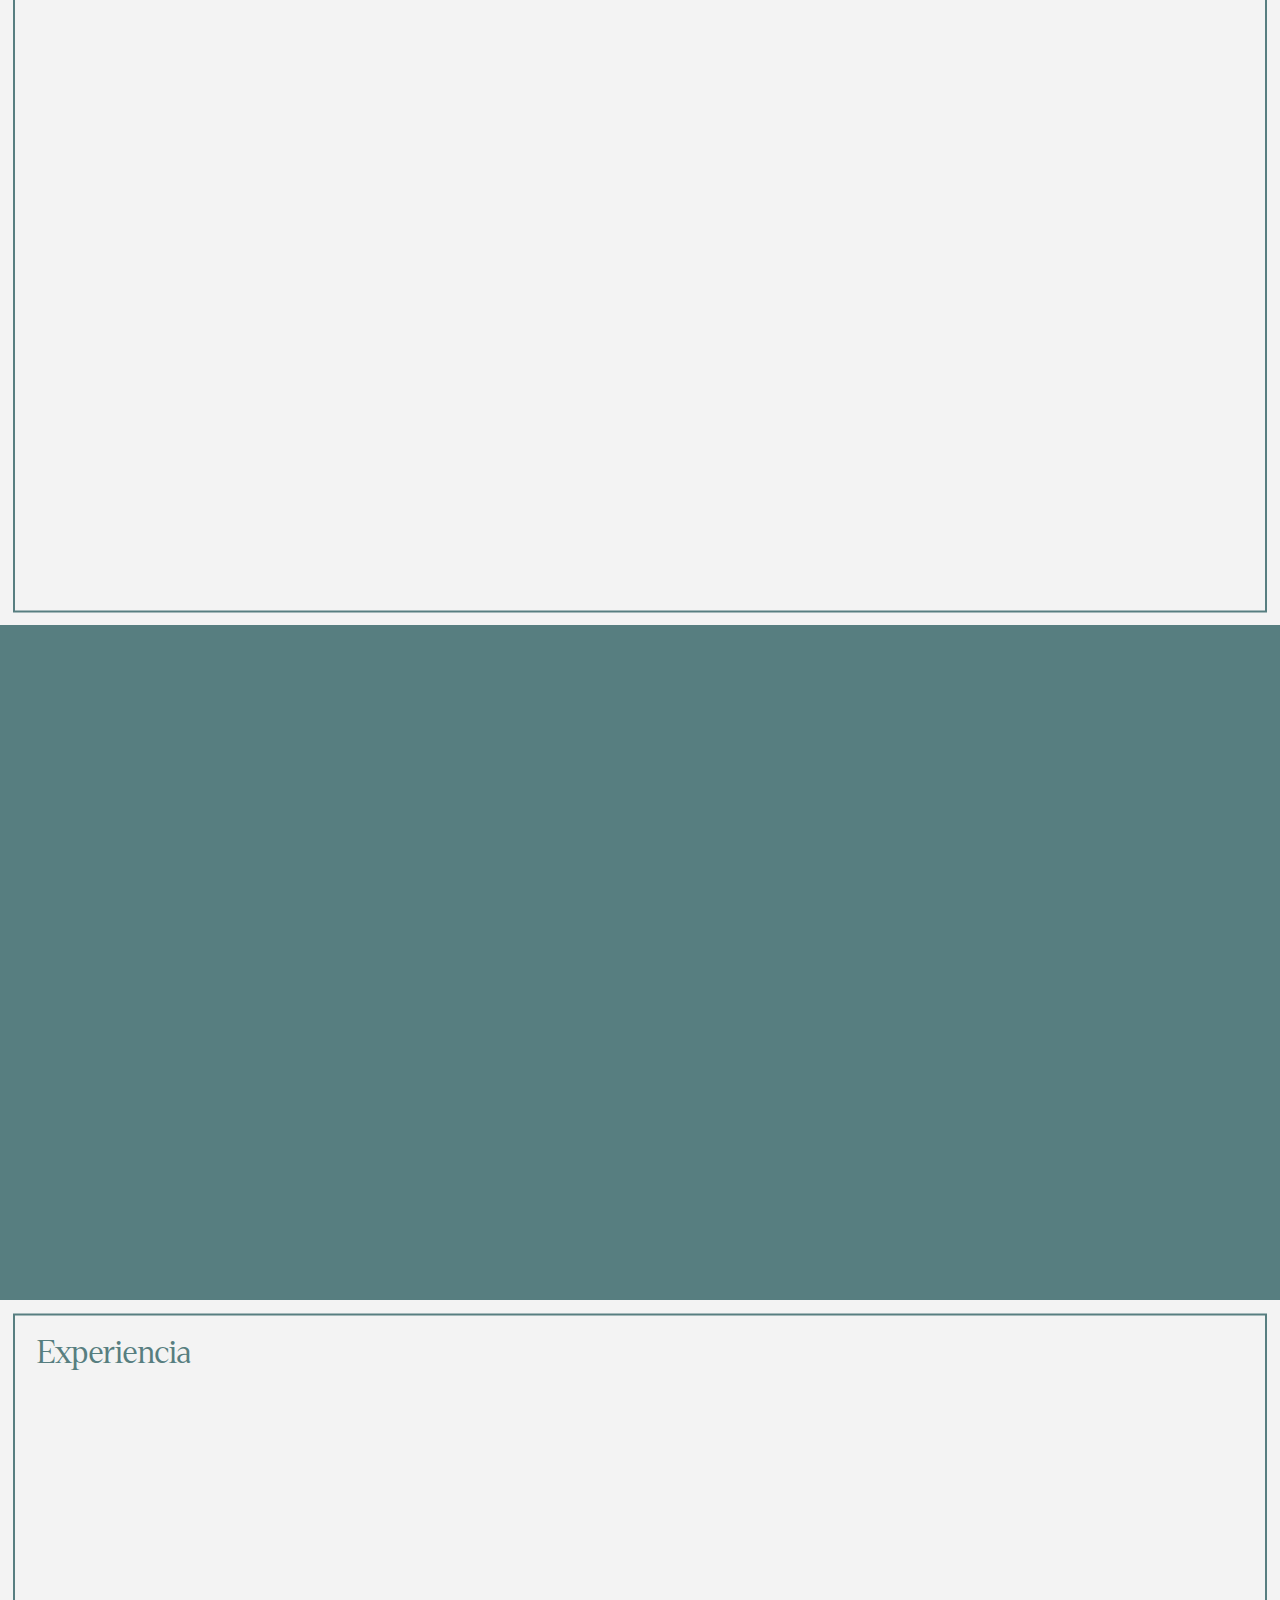
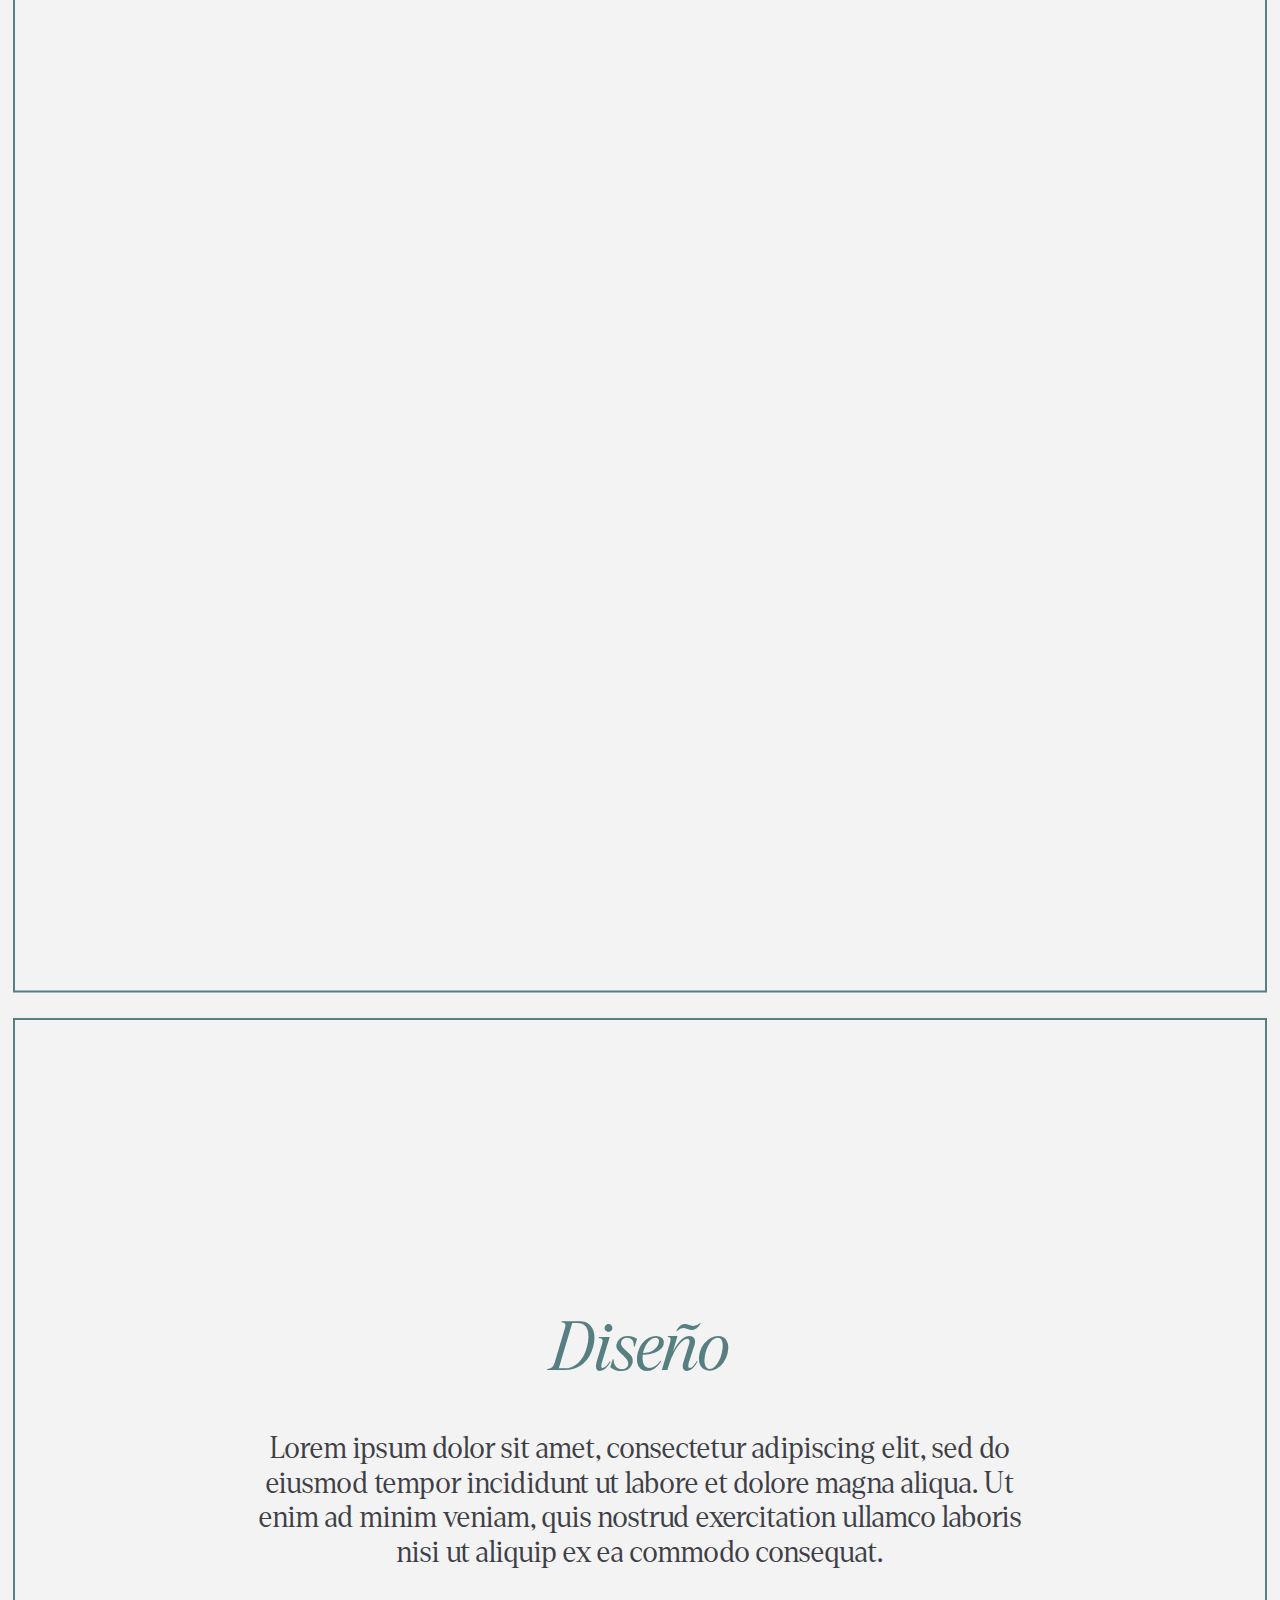
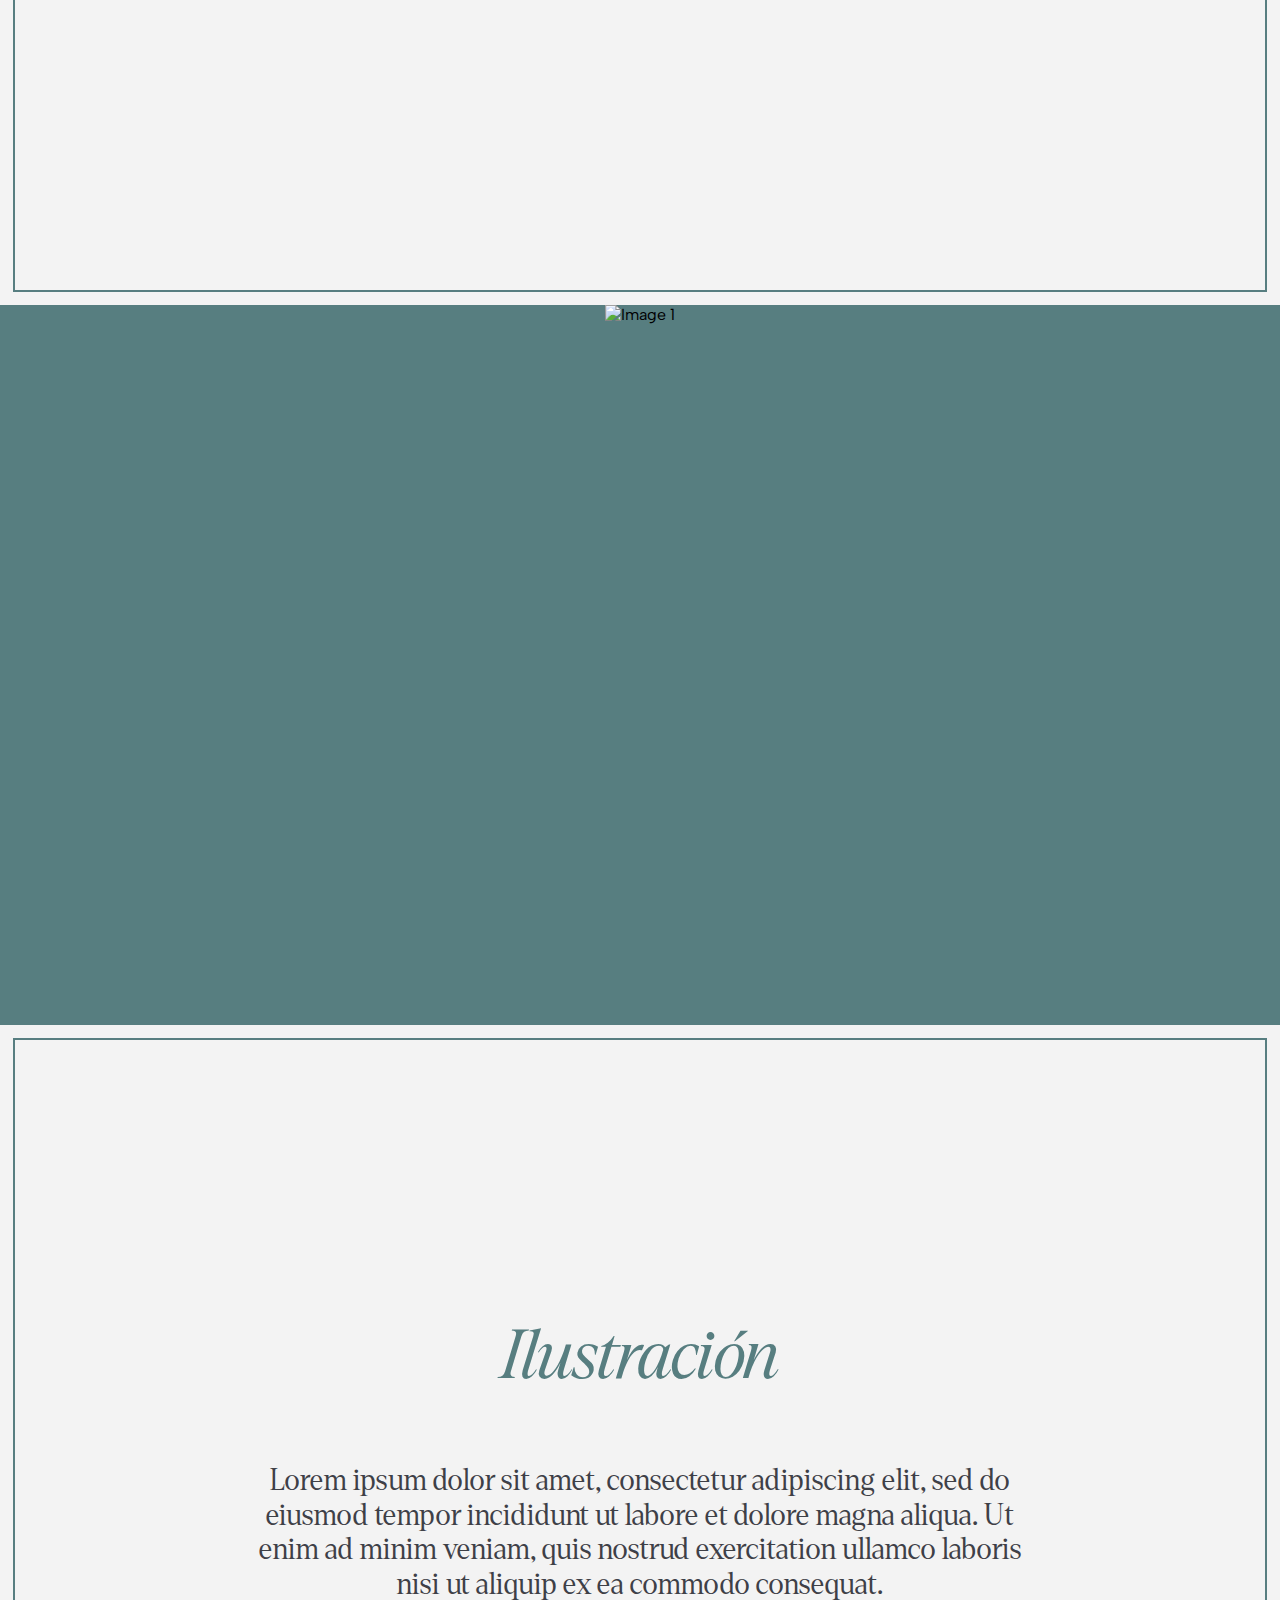
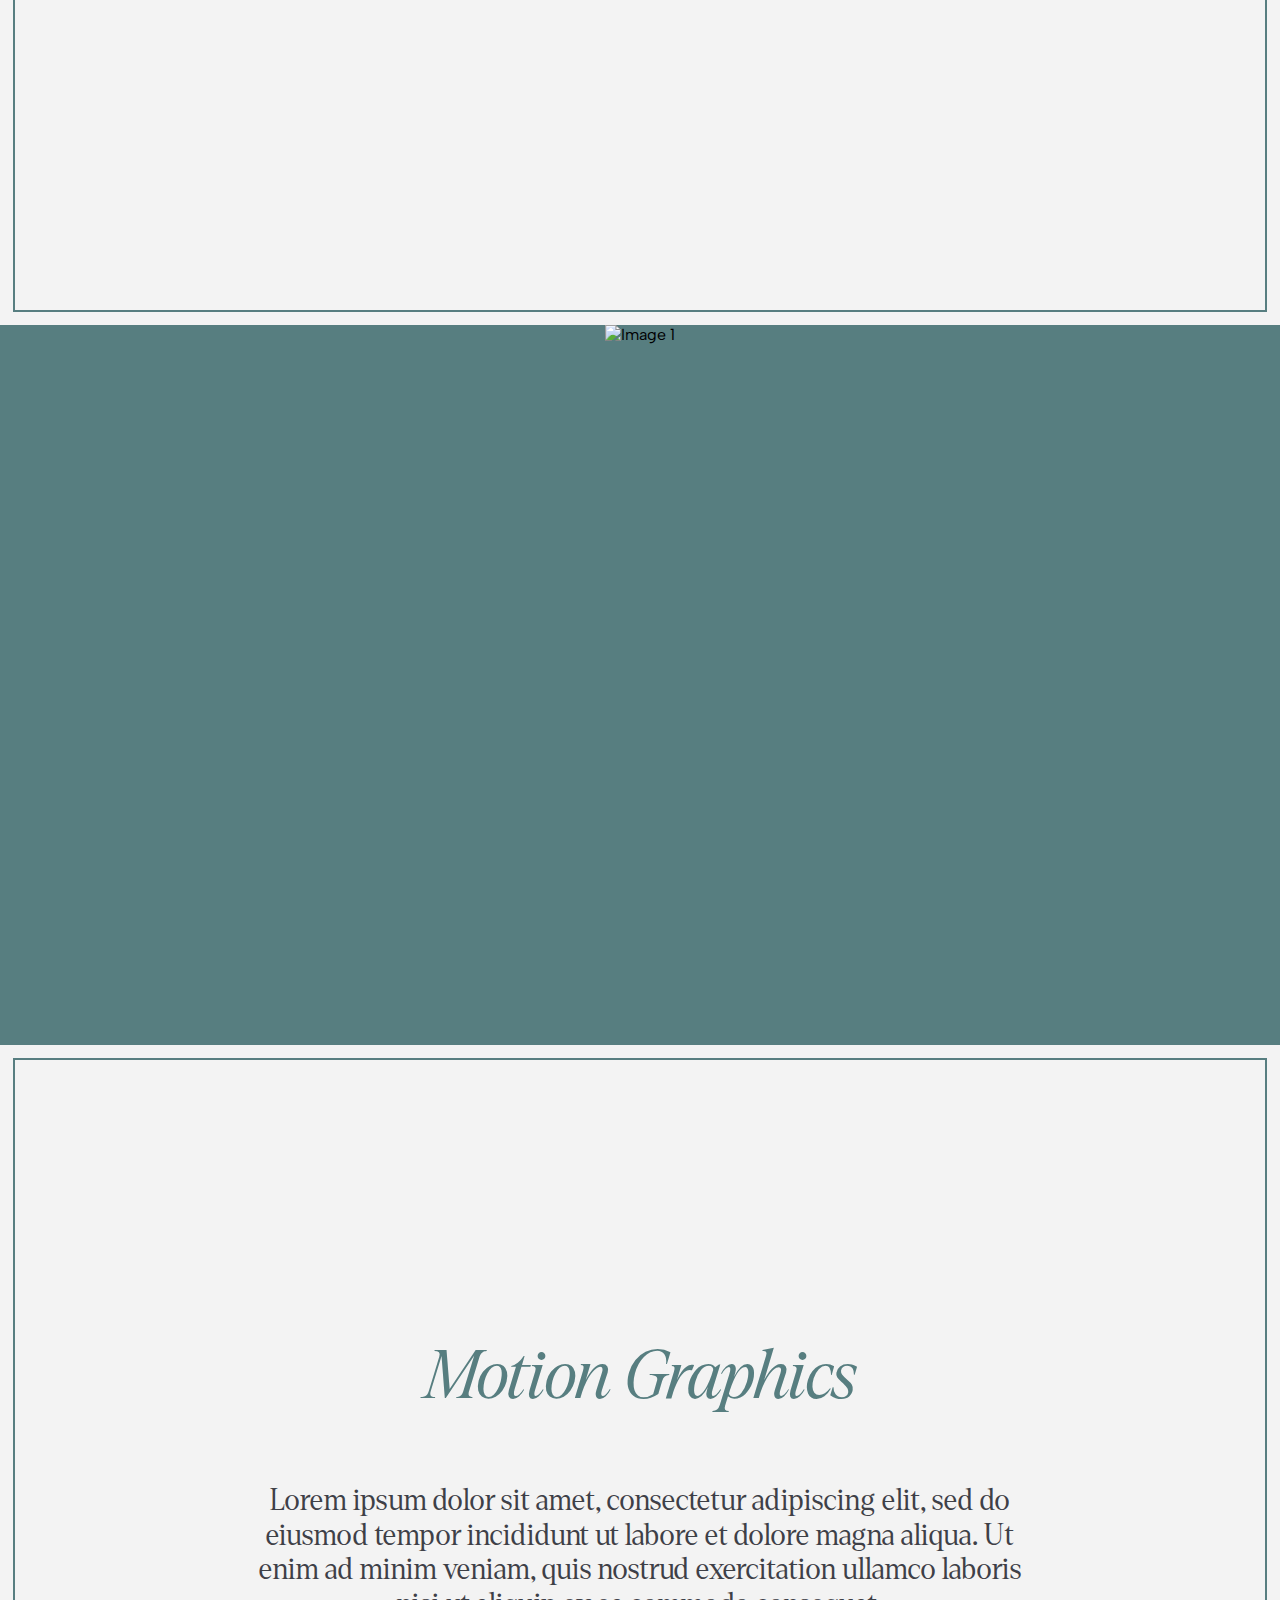
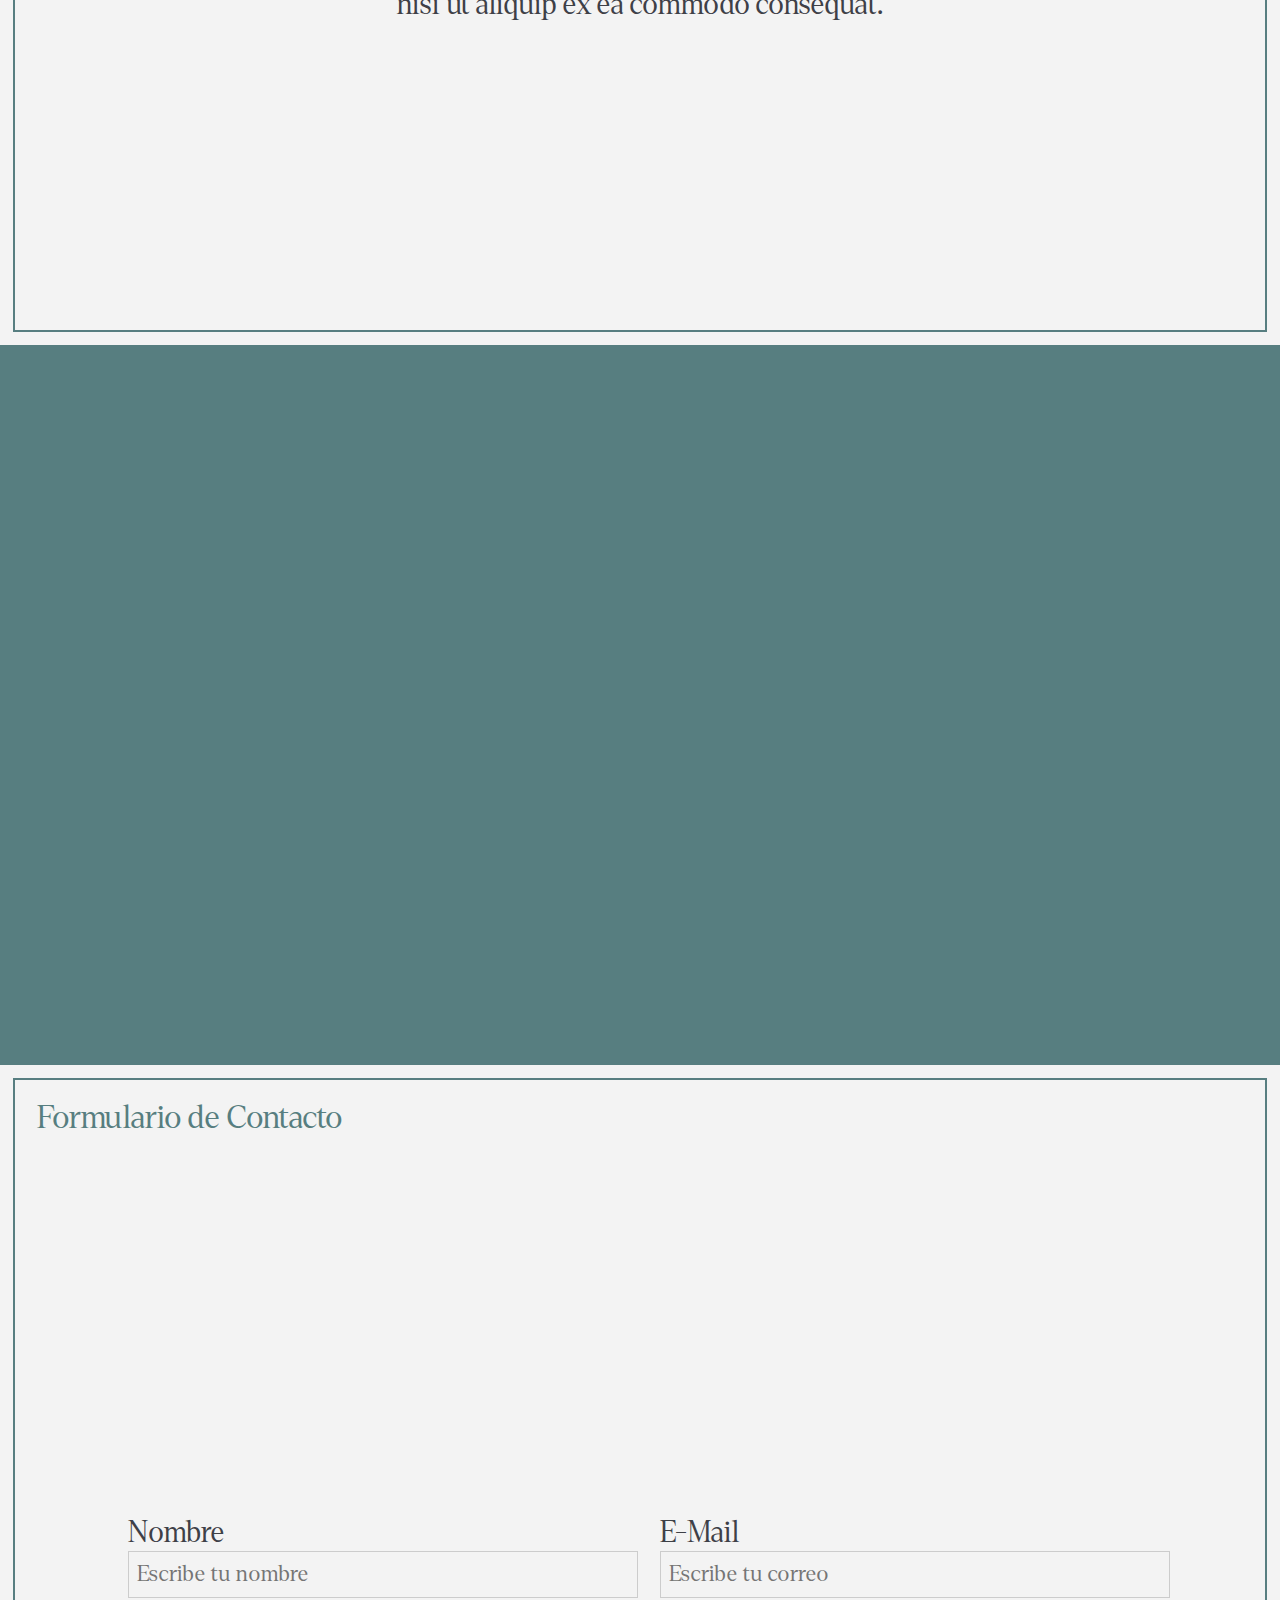
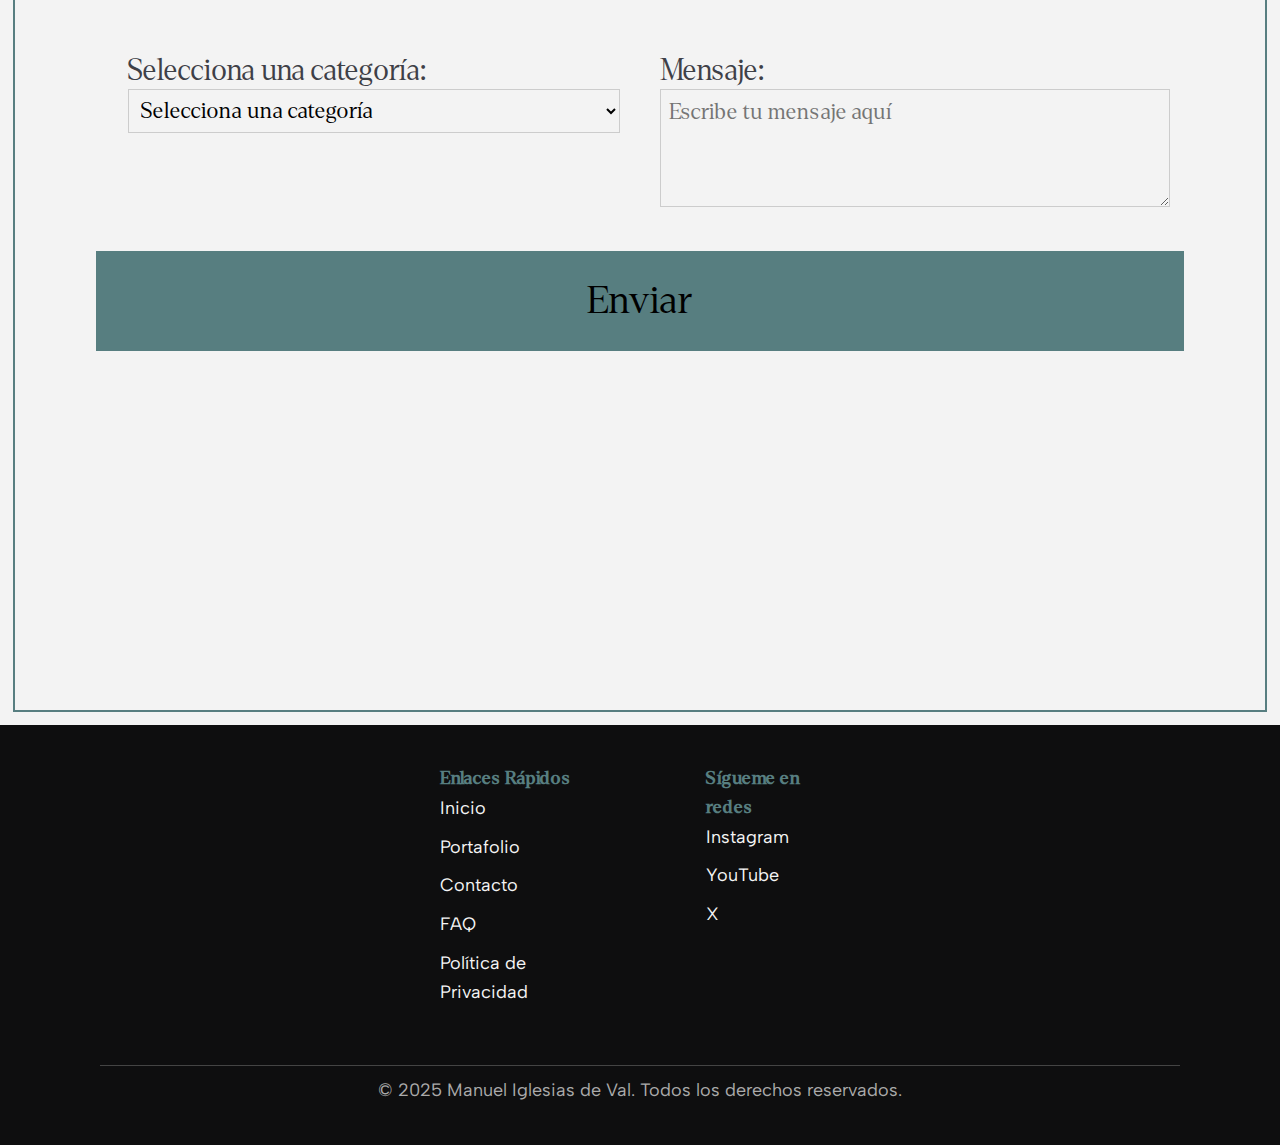
==== commit 868de19d: "portfolio21" ====
--- a/index.html
+++ b/index.html
@@ -1,10 +1,9 @@
 <!DOCTYPE html>
 <html lang="es">
   <head>
-    <link rel="icon" href="./imgs/favicon.svg" type="image/x-icon" />
     <meta charset="UTF-8" />
     <meta name="viewport" content="width=device-width, initial-scale=1.0" />
-    <title>Dovus-V</title>
+    <title>Manuel I. de Val</title>
     <link rel="stylesheet" href="styles.css" />
     <link rel="preconnect" href="https://fonts.googleapis.com" />
     <link rel="preconnect" href="https://fonts.gstatic.com" crossorigin />
@@ -20,13 +19,52 @@
       href="https://fonts.googleapis.com/css2?family=Albert+Sans:wght@400&display=swap"
       rel="stylesheet"
     />
+    <!-- Favicons -->
+    <link rel="icon" href="icons/favicon.ico" sizes="48x48" type="image/ico" />
+    <link
+      rel="icon-x"
+      href="icons/favicon-16x16.png"
+      sizes="16x16"
+      type="image/png"
+    />
+
+    <link
+      rel="icon"
+      href="icons/favicon-32x32.png"
+      sizes="32x32"
+      type="image/png"
+    />
+
+    <link
+      rel="icon"
+      href="icons/apple-touch-icon-180x180.png"
+      sizes="180x180"
+      type="image/png"
+    />
+
+    <link
+      rel="icon"
+      href="icons/favicon-192x192.png"
+      sizes="192x192"
+      type="image/png"
+    />
+    <link
+      rel="icon"
+      href="icons/android-chrome-512x512.png"
+      sizes="512x512"
+      type="image/png"
+    />
+    <link rel="manifest" href="manifest.json" />
   </head>
 
   <body>
-    <div class="main-container">
+    <div class="main-container" id="Landing">
       <div class="border-box"></div>
       <div class="container-full">
-        <h1 class="titulo-grande">Bienvenido al portfolio de Dovus-V</h1>
+        <img class="logo-estatico" src="imgs\Logo_M_2025_azul.png" />
+        <h1 class="titulo-grande">
+          Bienvenido al portfolio de Manuel I. de Val
+        </h1>
       </div>
     </div>
     <div id="box"></div>
@@ -42,30 +80,30 @@
 
     <!-- Menú -->
     <div class="menu" id="menu">
-      <a href="#">Dovus-V</a>
-      <a href="#">Dibujo</a>
-      <a href="#">Ilustración digital</a>
-      <a href="#">Maquetación</a>
-      <a href="#">Motion graphics</a>
-    </div>
-    <div class="main-container">
+      <a href="#Landing">Bienvenido</a>
+      <a href="#About">Quién soy</a>
+      <a href="#Areas">Áreas creativas</a>
+      <a href="#Galeria">Galería de proyectos</a>
+      <a href="#Experiencia">Experiencia de trabajo</a>
+      <a href="#Contacto">Ponte en contacto</a>
+    </div>
+
+    <div class="main-container" id="About">
       <div class="container">
         <div class="border-box"></div>
-
         <div>
-          <h1 class="h1-standard">Dovus-V</h1>
-        </div>
-        <div>
+          <h1 class="logo-fondo">Quién soy</h1>
           <h2 class="texto-grande-r">
-            Lorem ipsum dolor sit amet, consectetur adipiscing elit, sed do
-            eiusmod tempor incididunt ut labore et dolore magna aliqua. Ut enim
-            ad minim veniam, quis nostrud exercitation ullamco laboris nisi ut
-            aliquip ex ea commodo consequat.
+            Mi nombre es Manuel y soy un creativo multidisciplinar de Madrid,
+            España.
+            <br class="br-small" />
+            Con experiencia en la industria y visión propia en todos mis
+            proyectos, mi trabajo es conocido por su esencia atemporal y su
+            lenguaje visual refinado.
           </h2>
         </div>
       </div>
 
-      <!--<div class="color-filtro-1"></div>-->
       <div class="cortinilla">
         <div class="imagenes">
           <div class="imagen">
@@ -92,27 +130,21 @@
               alt="Imagen 4"
             />
           </div>
+          <!-- Duplicamos la primera imagen para que la transición sea seamless -->
           <div class="imagen">
             <img
               src="https://ik.imagekit.io/bnkcab5v4/mockup-1.jpg"
               alt="Imagen 5"
             />
           </div>
-          <!-- Duplicamos la primera imagen para que la transición sea seamless -->
-          <div class="imagen">
-            <img
-              src="https://ik.imagekit.io/bnkcab5v4/mockup-1.jpg"
-              alt="Imagen 5"
-            />
-          </div>
-        </div>
-      </div>
-    </div>
-
-    <div class="main-container">
+        </div>
+      </div>
+    </div>
+
+    <div class="main-container" id="Areas">
       <div class="container-l-wide">
         <div class="border-box"></div>
-        <h1 class="h1-standard">Areas</h1>
+        <h1 class="h1-standard">Áreas</h1>
         <div class="content">
           <div class="interactive-div">
             <h1 class="h2-animado-1">Diseño</h1>
@@ -125,8 +157,8 @@
           <div class="interactive-div">
             <h1 class="h2-animado-1">Ilustración</h1>
             <p class="descripcion-1">
-              Versátil y pura. De marcado carácter estilístico y orientado a
-              temáticas históricas.
+              Versátil, de marcado carácter estilístico, y orientado a temáticas
+              históricas.
             </p>
           </div>
 
@@ -141,15 +173,15 @@
       </div>
     </div>
 
-    <div class="main-container">
+    <div class="main-container" id="Galeria">
       <div class="container-wide">
         <div class="grid-container">
-          <a href="#" class="grid-item">
+          <a href="proyecto1.html" class="grid-item">
             <img
               src="https://ik.imagekit.io/bnkcab5v4/mockup-3.png?updatedAt=1733750220734"
               alt="Image 1"
             />
-            <h2>Colección de libros troquelados Minnesänger</h2>
+            <h2>Colección de libros troquelados, Schild und Feder</h2>
           </a>
           <a href="#" class="grid-item">
             <img
@@ -163,67 +195,67 @@
               src="https://ik.imagekit.io/bnkcab5v4/IBJQUn1NGS.jpg?updatedAt=1733750560047"
               alt="Image 3"
             />
-            <h2>Colección de libros troquelados Minnesänger</h2>
+            <h2>Branding para Museo del Prado, Tinta Eterna</h2>
           </a>
           <a href="#" class="grid-item">
             <img
               src="https://ik.imagekit.io/bnkcab5v4/gZ8PfVYAPp_cropped.jpg?updatedAt=1733917559728"
               alt="Image 4"
             />
-            <h2>Colección de libros troquelados Minnesänger</h2>
+            <h2>Cartel para la UNESCO, Día de la Vida Silvestre</h2>
           </a>
           <a href="#" class="grid-item">
             <img
               src="https://ik.imagekit.io/bnkcab5v4/muhleim_medieval_2_final.jpg?updatedAt=1733418564234"
               alt="Image 5"
             />
-            <h2>Colección de libros troquelados Minnesänger</h2>
+            <h2>Paisaje concept art para película, Dullness at Dawn</h2>
           </a>
           <a href="#" class="grid-item">
             <img
               src="https://ik.imagekit.io/bnkcab5v4/HpawYaiZjV.jpg?updatedAt=1733752581744"
               alt="Image 6"
             />
-            <h2>Colección de libros troquelados Minnesänger</h2>
+            <h2>Portadas de teatro animadas, Clásicos castellanos</h2>
           </a>
           <a href="#" class="grid-item">
             <img
               src="https://ik.imagekit.io/bnkcab5v4/Captura.JPG?updatedAt=1733750220535"
               alt="Image 7"
             />
-            <h2>Colección de libros troquelados Minnesänger</h2>
+            <h2>Artículo web ilustrado para Iberia, Vuelos a Japón</h2>
           </a>
           <a href="#" class="grid-item">
             <img
               src="https://ik.imagekit.io/bnkcab5v4/2479cad2-a537-4d8c-ad50-ccd1fe88f1c6.jpg?updatedAt=1733750220617"
               alt="Image 8"
             />
-            <h2>Colección de libros troquelados Minnesänger</h2>
+            <h2>Estudio de armadura S.XVI, Varias partes</h2>
           </a>
           <a href="#" class="grid-item">
             <img
               src="https://ik.imagekit.io/bnkcab5v4/image.png?updatedAt=1733752733121"
               alt="Image 9"
             />
-            <h2>Colección de libros troquelados Minnesänger</h2>
-          </a>
-        </div>
-      </div>
-
-      <div class="main-container">
+            <h2>Videolyrics para canción de rock, Say Goodbye</h2>
+          </a>
+        </div>
+      </div>
+
+      <div class="main-container" id="Experiencia">
         <div class="container-l-wide">
           <div class="border-box"></div>
           <h1 class="h1-standard">Experiencia</h1>
           <div class="content">
             <div class="interactive-div">
-              <h1 class="h2-animado-1">Maquetación</h1>
+              <h1 class="h2-animado-1">ABC/Turium</h1>
               <p class="descripcion-1">
                 De estilo clásico y directo. Orientado a proyectos digitales con
                 autenticidad.
               </p>
             </div>
             <div class="interactive-div">
-              <h1 class="h2-animado-1">Grapher E-Sports</h1>
+              <h1 class="h2-animado-1">Native E-Sports</h1>
               <p class="descripcion-1">
                 De estilo clásico y directo. Orientado a proyectos digitales con
                 autenticidad.
@@ -248,106 +280,165 @@
       </div>
     </div>
 
+    <div class="main-container-invert-order">
+      <div class="cortinilla">
+        <div class="imagenes">
+          <div class="imagen">
+            <img
+              src="https://ik.imagekit.io/bnkcab5v4/mossom-carteles-posters.png?updatedAt=1733663220520"
+              alt="Image 1"
+            />
+          </div>
+        </div>
+      </div>
+      <div class="container">
+        <div class="border-box"></div>
+        <div>
+          <h1 class="logo-fondo">Diseño</h1>
+          <h2 class="texto-grande-r">
+            Lorem ipsum dolor sit amet, consectetur adipiscing elit, sed do
+            eiusmod tempor incididunt ut labore et dolore magna aliqua. Ut enim
+            ad minim veniam, quis nostrud exercitation ullamco laboris nisi ut
+            aliquip ex ea commodo consequat.
+          </h2>
+        </div>
+      </div>
+    </div>
+
     <div class="main-container">
+      <div class="container">
+        <div class="border-box"></div>
+        <h1 class="logo-fondo">Ilustración</h1>
+        <h2 class="texto-grande-r">
+          Lorem ipsum dolor sit amet, consectetur adipiscing elit, sed do
+          eiusmod tempor incididunt ut labore et dolore magna aliqua. Ut enim ad
+          minim veniam, quis nostrud exercitation ullamco laboris nisi ut
+          aliquip ex ea commodo consequat.
+        </h2>
+      </div>
       <div class="cortinilla">
-        <div class="contents-box-img-vid">
-          <div
-            style="
-              position: relative;
-              width: 100%;
-              height: 100vh;
-              overflow: hidden;
-            "
-          >
-            <iframe
-              src="https://www.youtube.com/embed/qNVZ1JBwLHA?autoplay=1&controls=0&mute=1&modestbranding=1&rel=0&showinfo=0&iv_load_policy=3&loop=1&playlist=qNVZ1JBwLHA&fs=0&quality=high"
-              title="Say Goodbye - 25fps/1440p"
-              frameborder="0"
-              allow="accelerometer; autoplay; clipboard-write; encrypted-media; gyroscope; picture-in-picture; web-share"
-              referrerpolicy="strict-origin-when-cross-origin"
-              allowfullscreen
-              style="
-                position: absolute;
-                top: -50px;
-                left: 0;
-                width: 100%;
-                height: 100%;
-                object-fit: cover;
-                pointer-events: none;
-                transform: scale(1.6);
-              "
-            ></iframe>
-          </div>
+        <div class="imagen">
+          <img
+            src="https://ik.imagekit.io/bnkcab5v4/tamborilero_sombrero_final.jpg?updatedAt=1736353901394"
+            alt="Image 1"
+          />
+        </div>
+      </div>
+    </div>
+
+    <div class="main-container-invert-order">
+      <div class="cortinilla">
+        <div class="video-container">
+          <iframe
+            src="https://www.youtube.com/embed/qNVZ1JBwLHA?autoplay=1&controls=0&mute=1&modestbranding=1&rel=0&showinfo=0&iv_load_policy=3&loop=1&playlist=qNVZ1JBwLHA&fs=0&quality=high"
+            title="Say Goodbye - 25fps/1440p"
+            frameborder="0"
+            allow="accelerometer; autoplay; clipboard-write; encrypted-media; gyroscope; picture-in-picture; web-share"
+            referrerpolicy="strict-origin-when-cross-origin"
+            allowfullscreen
+          ></iframe>
         </div>
       </div>
       <div class="container">
         <div class="border-box"></div>
-
         <h1 class="logo-fondo">Motion Graphics</h1>
-      </div>
-      <div class="main-container">
-        <div class="form-container">
-          <div class="border-box"></div>
-          <h1 class="h1-standard">Formulario de Contacto</h1>
-          <form action="/enviar-formulario" method="POST">
-            <!-- Primera fila -->
-            <div class="form-group">
-              <label for="nombre">Nombre</label>
-              <input
-                type="text"
-                id="nombre"
-                name="nombre"
-                required
-                placeholder="Escribe tu nombre"
-              />
-            </div>
-
-            <div class="form-group">
-              <label for="correo">E-Mail</label>
-              <input
-                type="email"
-                id="correo"
-                name="correo"
-                required
-                placeholder="Escribe tu correo"
-              />
-            </div>
-
-            <!-- Segunda fila -->
-            <div class="form-group">
-              <label for="categoria">Selecciona una categoría:</label>
-              <select id="categoria" name="categoria" required>
-                <option value="" disabled selected>
-                  Selecciona una categoría
-                </option>
-                <option value="soporte">Maquetación editorial</option>
-                <option value="consultas">Maquetación digital</option>
-                <option value="colaboraciones">
-                  Motion graphics tipográfico
-                </option>
-                <option value="colaboraciones">Edición creativa</option>
-                <option value="colaboraciones">Ilustración</option>
-                <option value="colaboraciones">Ilustración histórica</option>
-                <option value="colaboraciones">Otros servicios</option>
-              </select>
-            </div>
-
-            <div class="form-group">
-              <label for="mensaje">Mensaje:</label>
-              <textarea
-                id="mensaje"
-                name="mensaje"
-                required
-                placeholder="Escribe tu mensaje aquí"
-              ></textarea>
-            </div>
-          </form>
-          <button type="submit">Enviar</button>
-        </div>
-      </div>
-
-      <!--<div class="color-filtro-1"></div>-->
-    </div>
+        <h2 class="texto-grande-r">
+          Lorem ipsum dolor sit amet, consectetur adipiscing elit, sed do
+          eiusmod tempor incididunt ut labore et dolore magna aliqua. Ut enim ad
+          minim veniam, quis nostrud exercitation ullamco laboris nisi ut
+          aliquip ex ea commodo consequat.
+        </h2>
+      </div>
+    </div>
+    <div class="main-container">
+      <div class="form-container">
+        <div class="border-box"></div>
+        <h1 class="h1-standard">Formulario de Contacto</h1>
+        <form action="/enviar-formulario" method="POST">
+          <!-- Primera fila -->
+          <div class="form-group">
+            <label for="nombre">Nombre</label>
+            <input
+              type="text"
+              id="nombre"
+              name="nombre"
+              required
+              placeholder="Escribe tu nombre"
+            />
+          </div>
+
+          <div class="form-group">
+            <label for="correo">E-Mail</label>
+            <input
+              type="email"
+              id="correo"
+              name="correo"
+              required
+              placeholder="Escribe tu correo"
+            />
+          </div>
+
+          <!-- Segunda fila -->
+          <div class="form-group">
+            <label for="categoria">Selecciona una categoría:</label>
+            <select id="categoria" name="categoria" required>
+              <option value="" disabled selected>
+                Selecciona una categoría
+              </option>
+              <option value="soporte">Maquetación editorial</option>
+              <option value="consultas">Maquetación digital</option>
+              <option value="colaboraciones">
+                Motion graphics tipográfico
+              </option>
+              <option value="colaboraciones">Edición creativa</option>
+              <option value="colaboraciones">Ilustración</option>
+              <option value="colaboraciones">Ilustración histórica</option>
+              <option value="colaboraciones">Otros servicios</option>
+            </select>
+          </div>
+
+          <div class="form-group" id="Contacto">
+            <label for="mensaje">Mensaje:</label>
+            <textarea
+              id="mensaje"
+              name="mensaje"
+              required
+              placeholder="Escribe tu mensaje aquí"
+            ></textarea>
+          </div>
+        </form>
+        <button type="submit">Enviar</button>
+      </div>
+    </div>
+    <footer class="footer">
+      <div class="footer-container">
+        <div class="footer-section links">
+          <h2>Enlaces Rápidos</h2>
+          <ul>
+            <li><a href="#home">Inicio</a></li>
+            <li><a href="#portfolio">Portafolio</a></li>
+            <li><a href="#contact">Contacto</a></li>
+            <li><a href="#faq">FAQ</a></li>
+            <li><a href="#privacy">Política de Privacidad</a></li>
+          </ul>
+        </div>
+
+        <div class="footer-section links">
+          <h2>Sígueme en redes</h2>
+          <ul>
+            <li><a href="#instagram">Instagram</a></li>
+            <li><a href="#youtube">YouTube</a></li>
+            <li><a href="#x-twitter">X</a></li>
+          </ul>
+        </div>
+      </div>
+      <div class="footer-bottom">
+        <p>
+          &copy; 2025 Manuel Iglesias de Val. Todos los derechos reservados.
+        </p>
+      </div>
+    </footer>
+
     <script src="https://cdn.jsdelivr.net/npm/gsap@3.12.5/dist/gsap.min.js"></script>
     <script src="https://cdn.jsdelivr.net/npm/gsap@3.12.5/dist/ScrollTrigger.min.js"></script>
     <script src="https://s3-us-west-2.amazonaws.com/s.cdpn.io/16327/SplitText.min.js"></script>
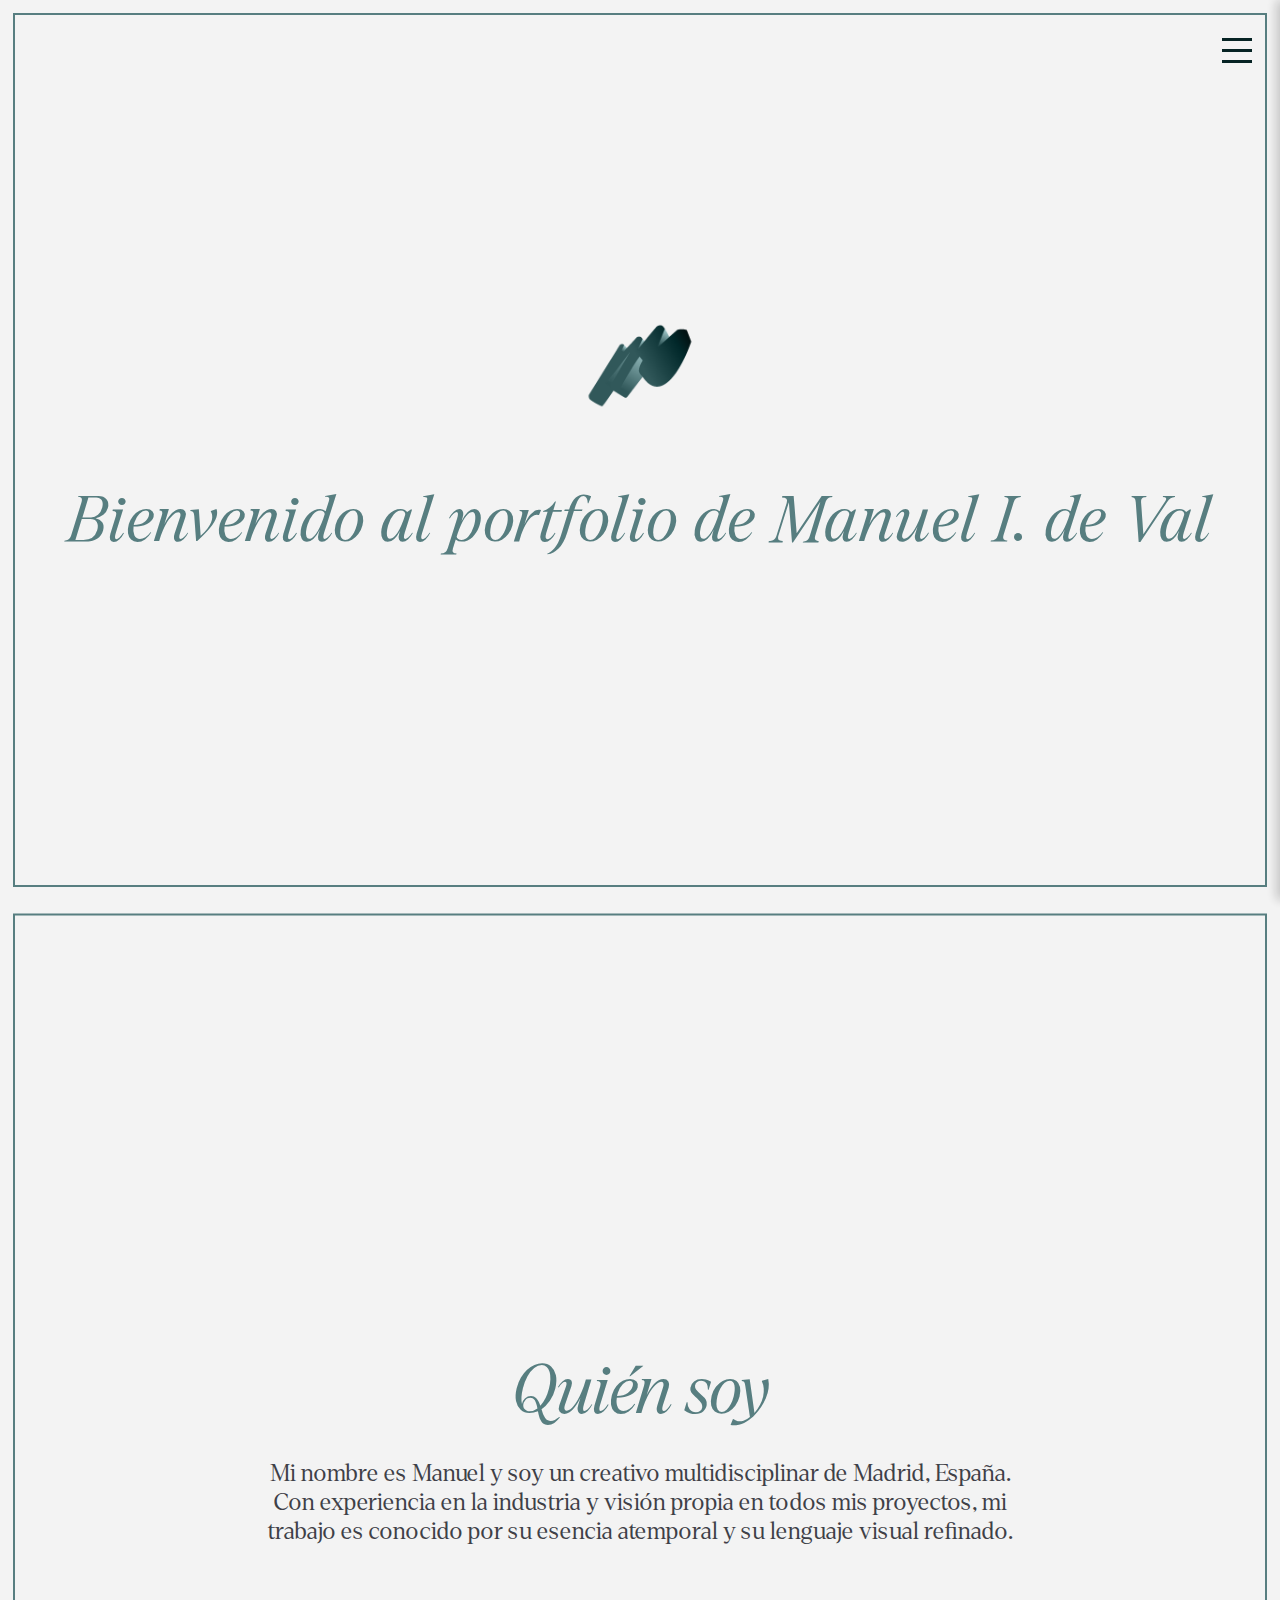
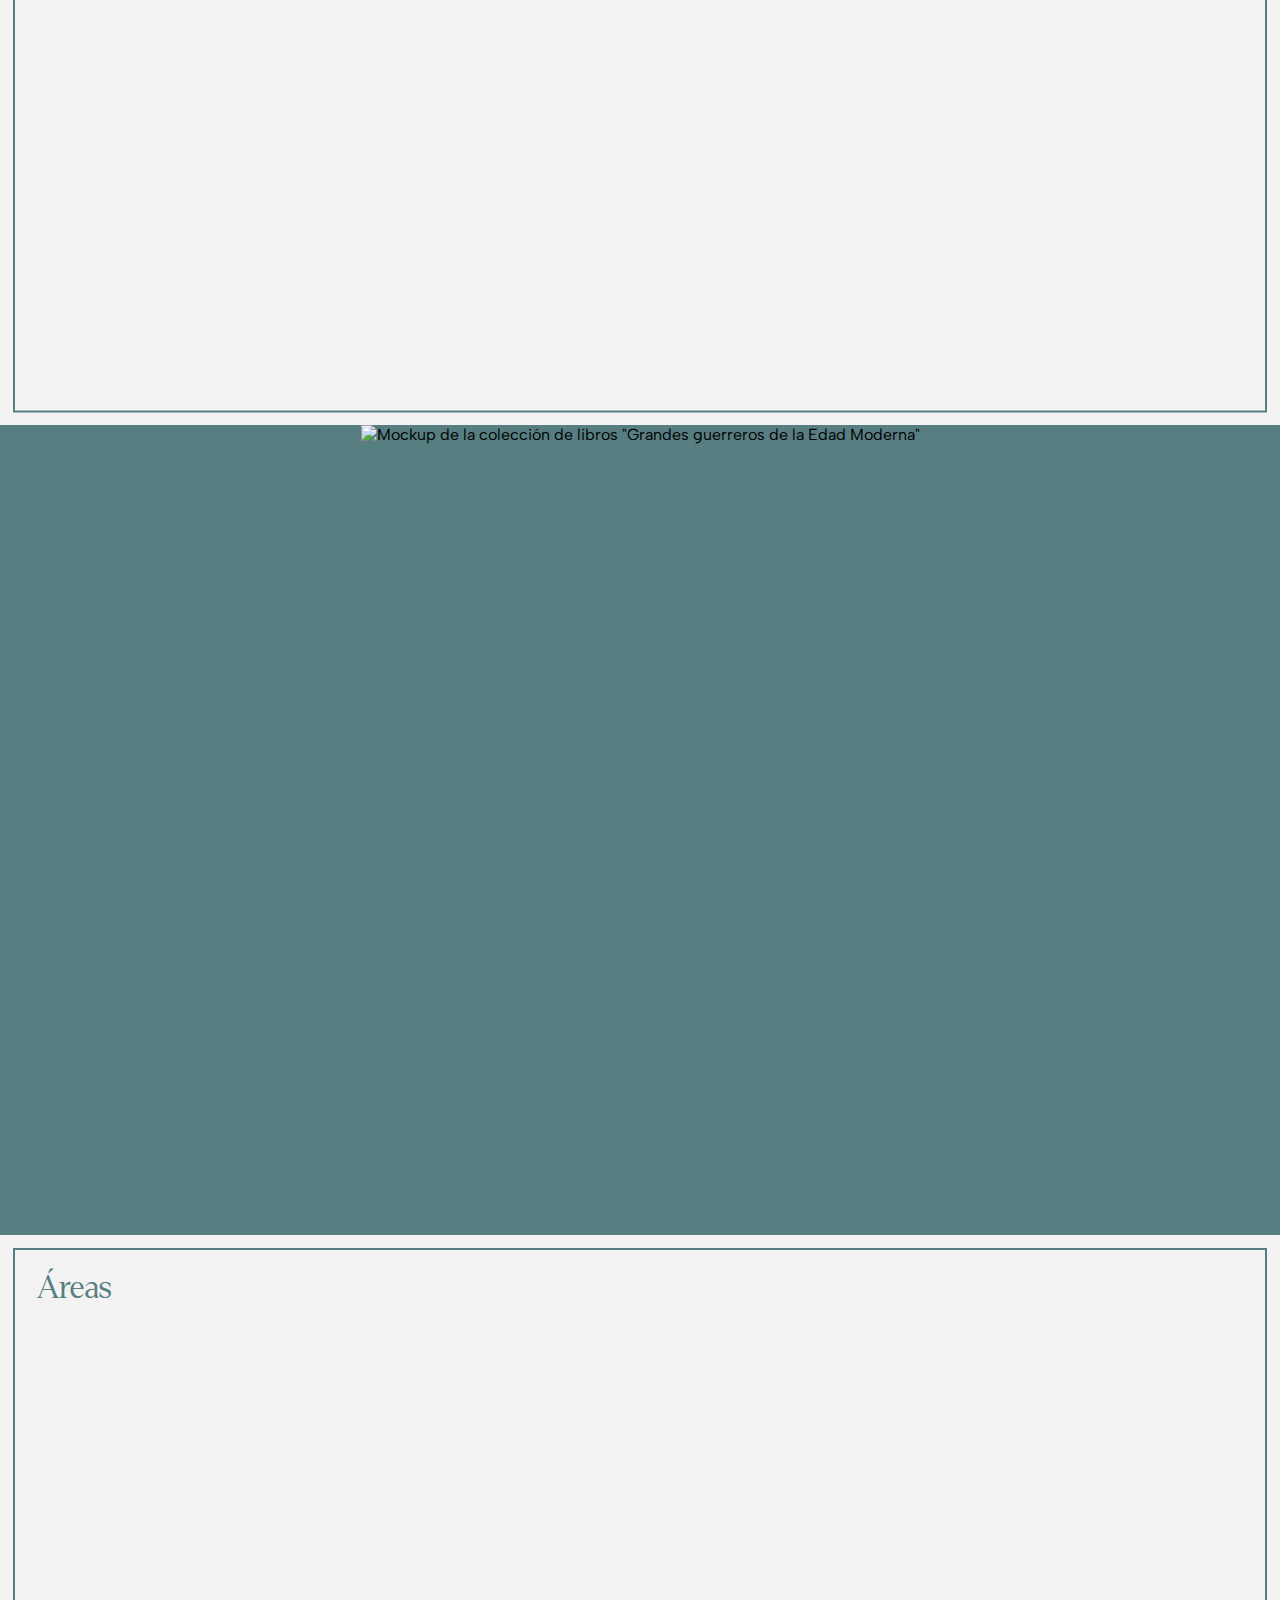
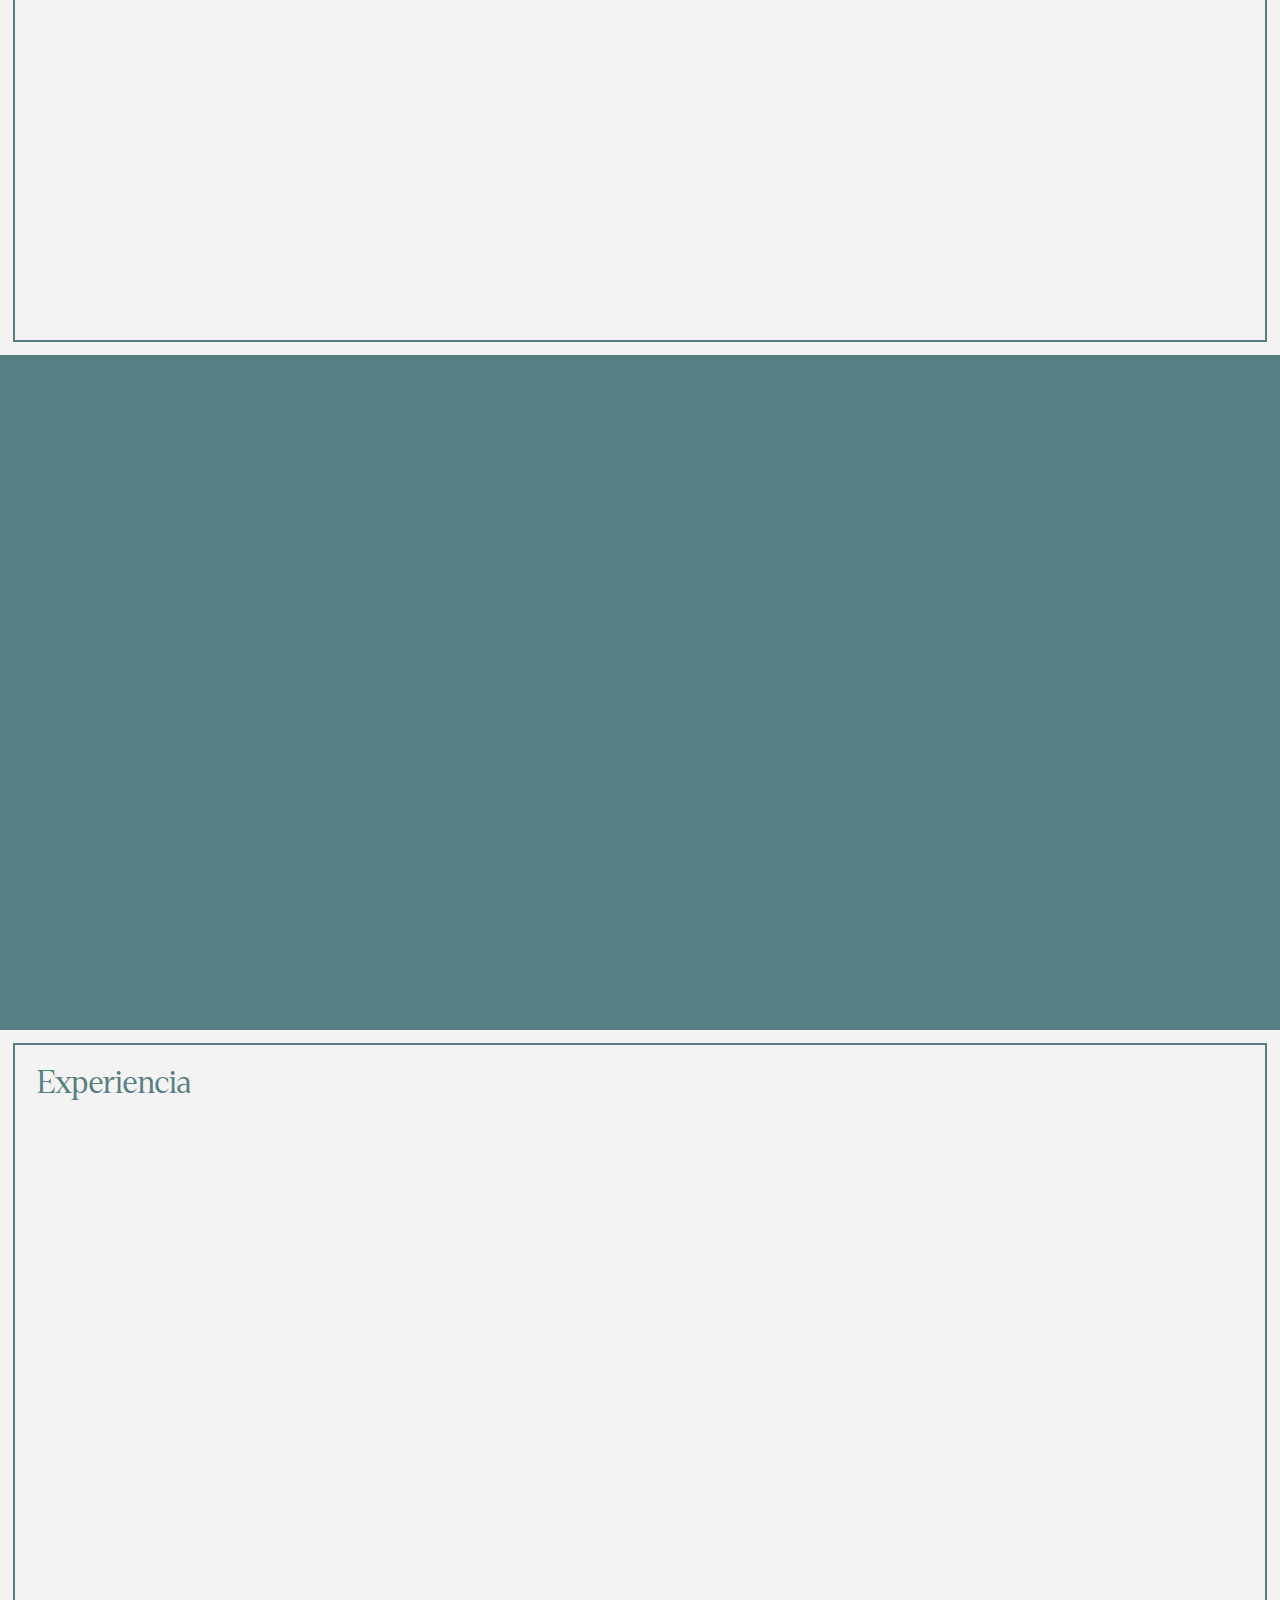
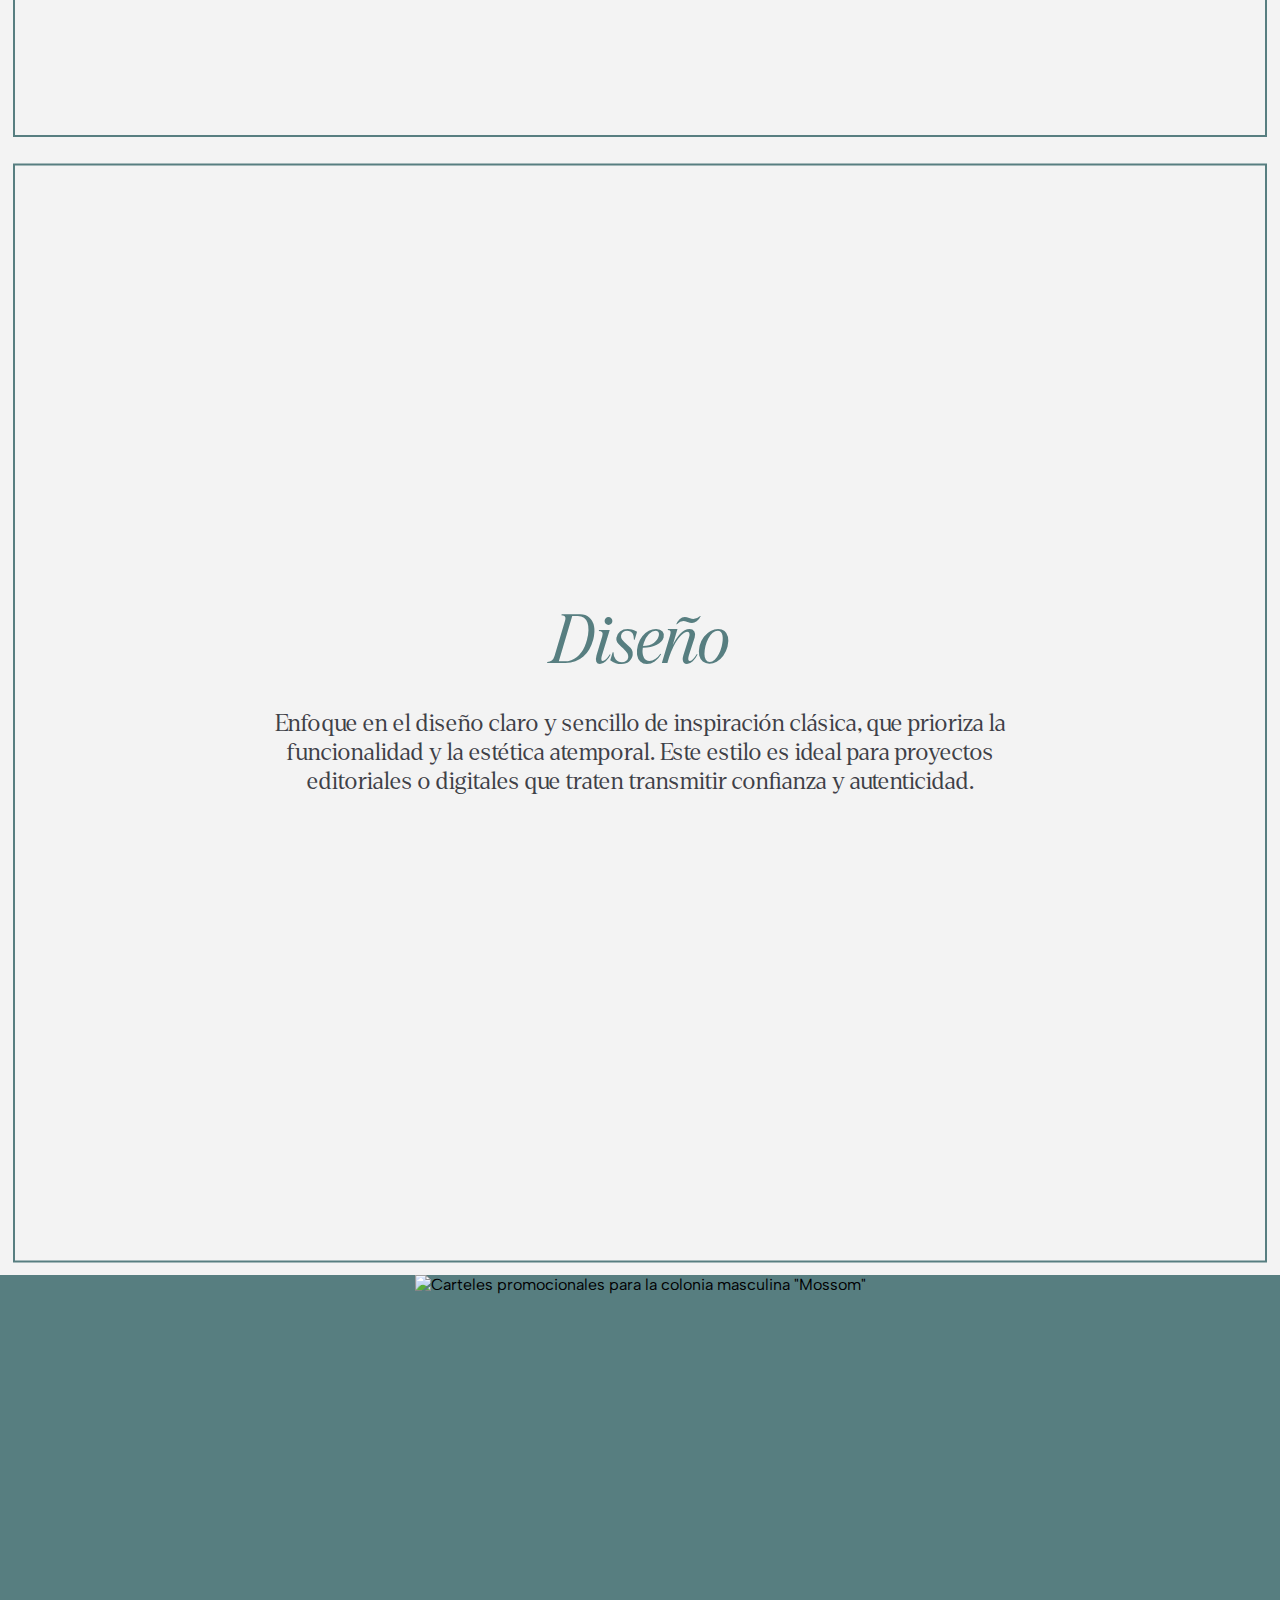
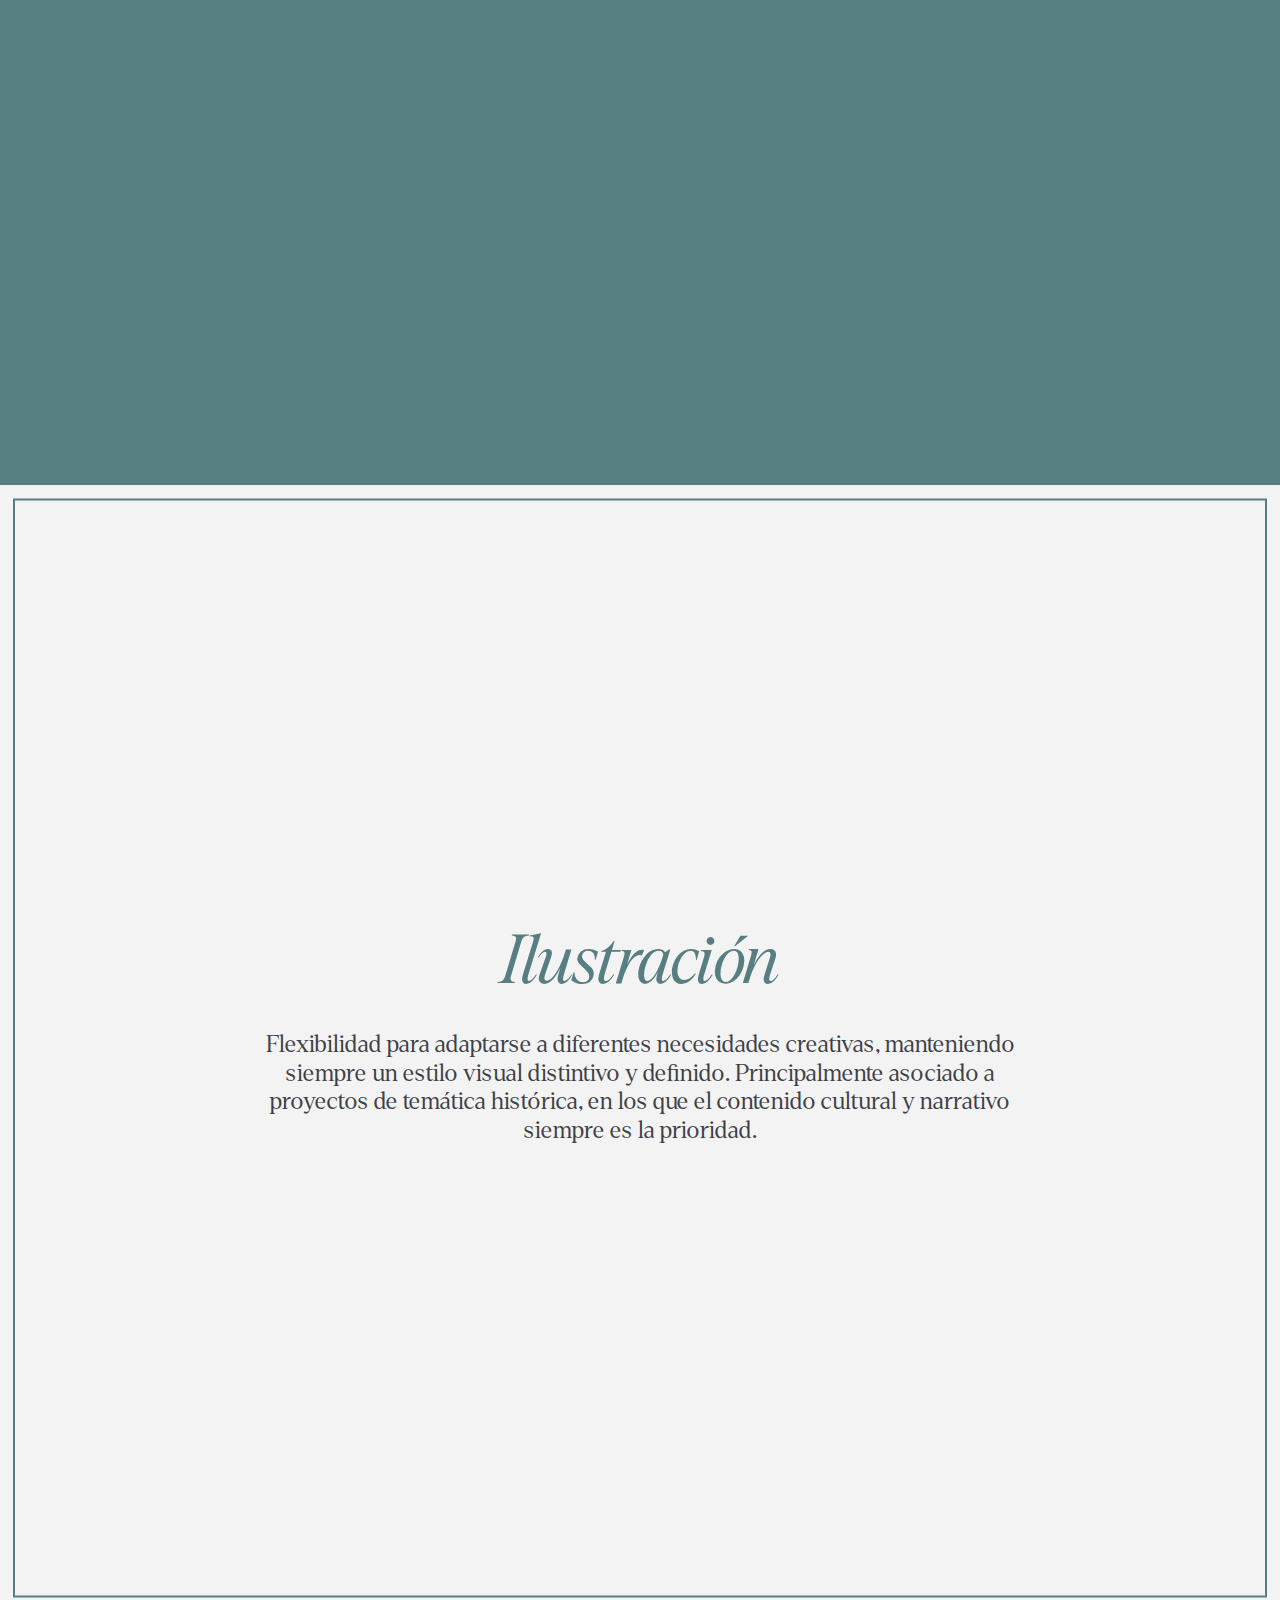
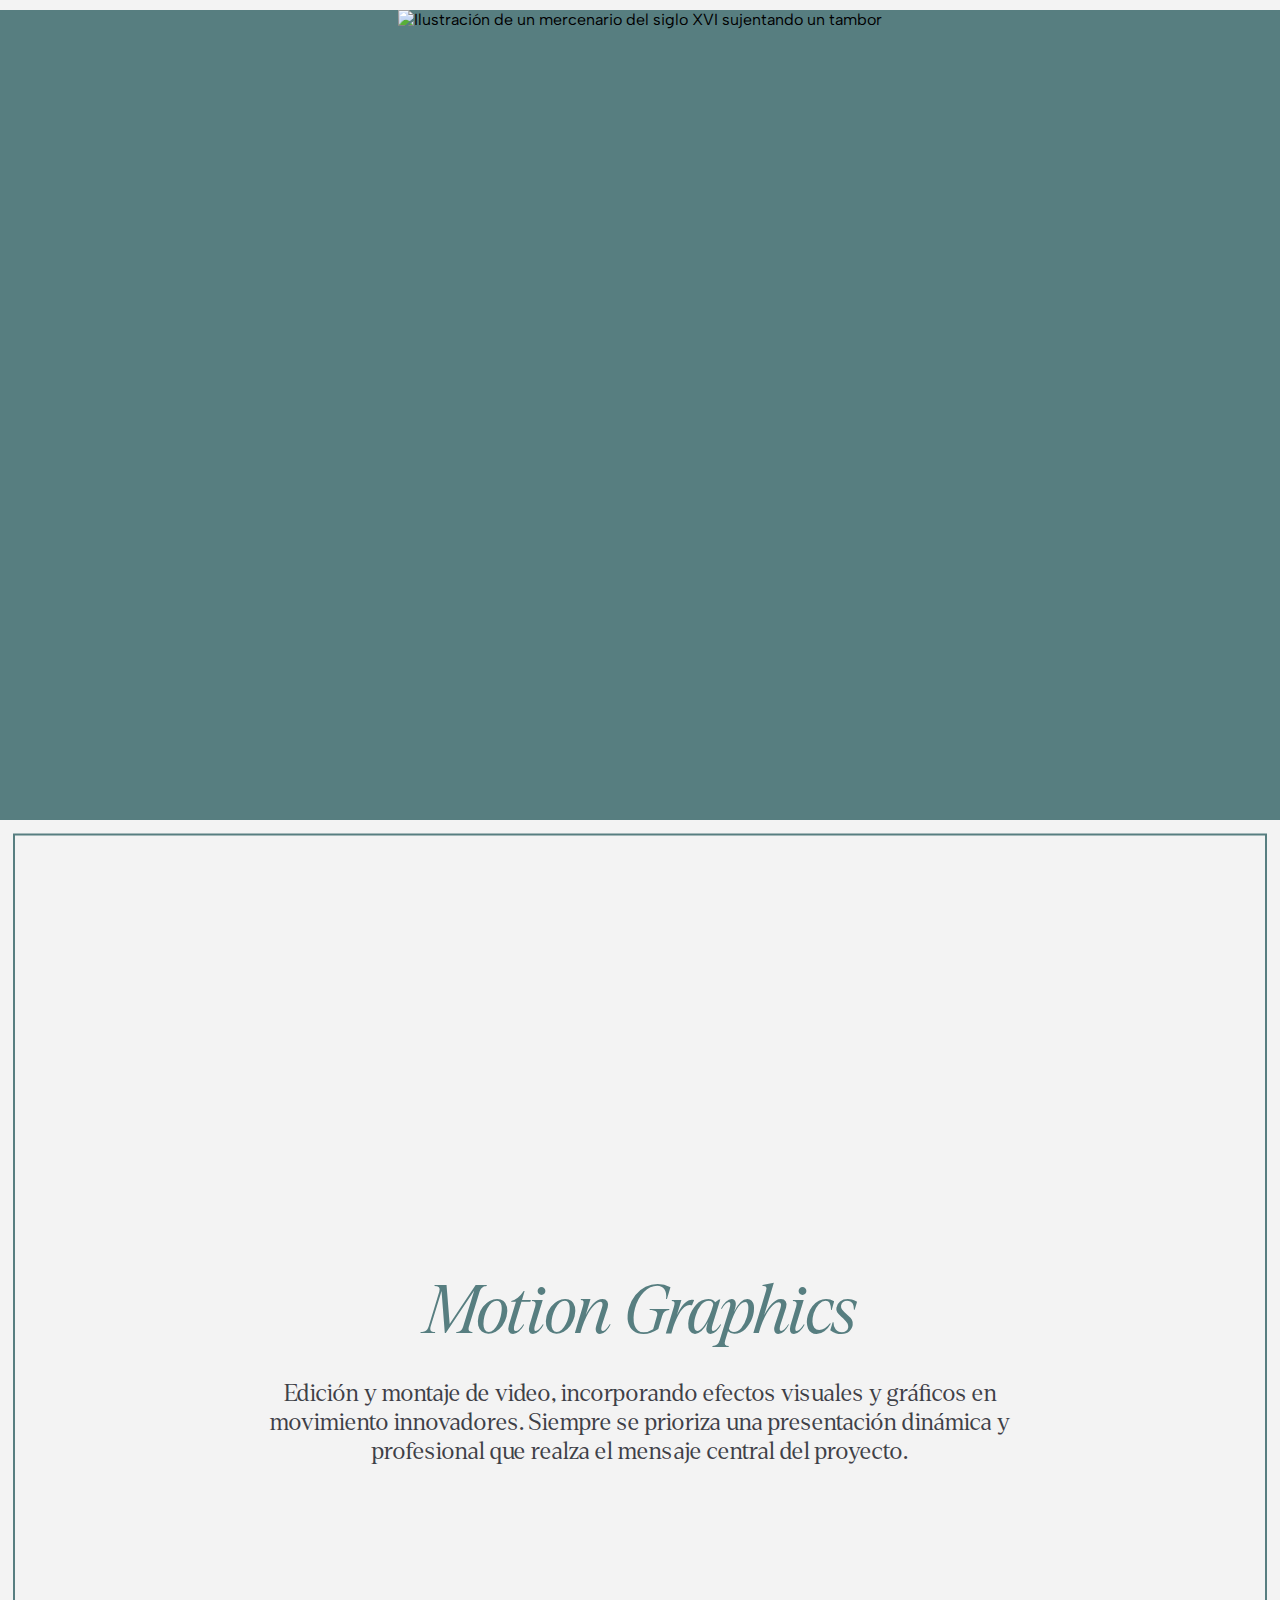
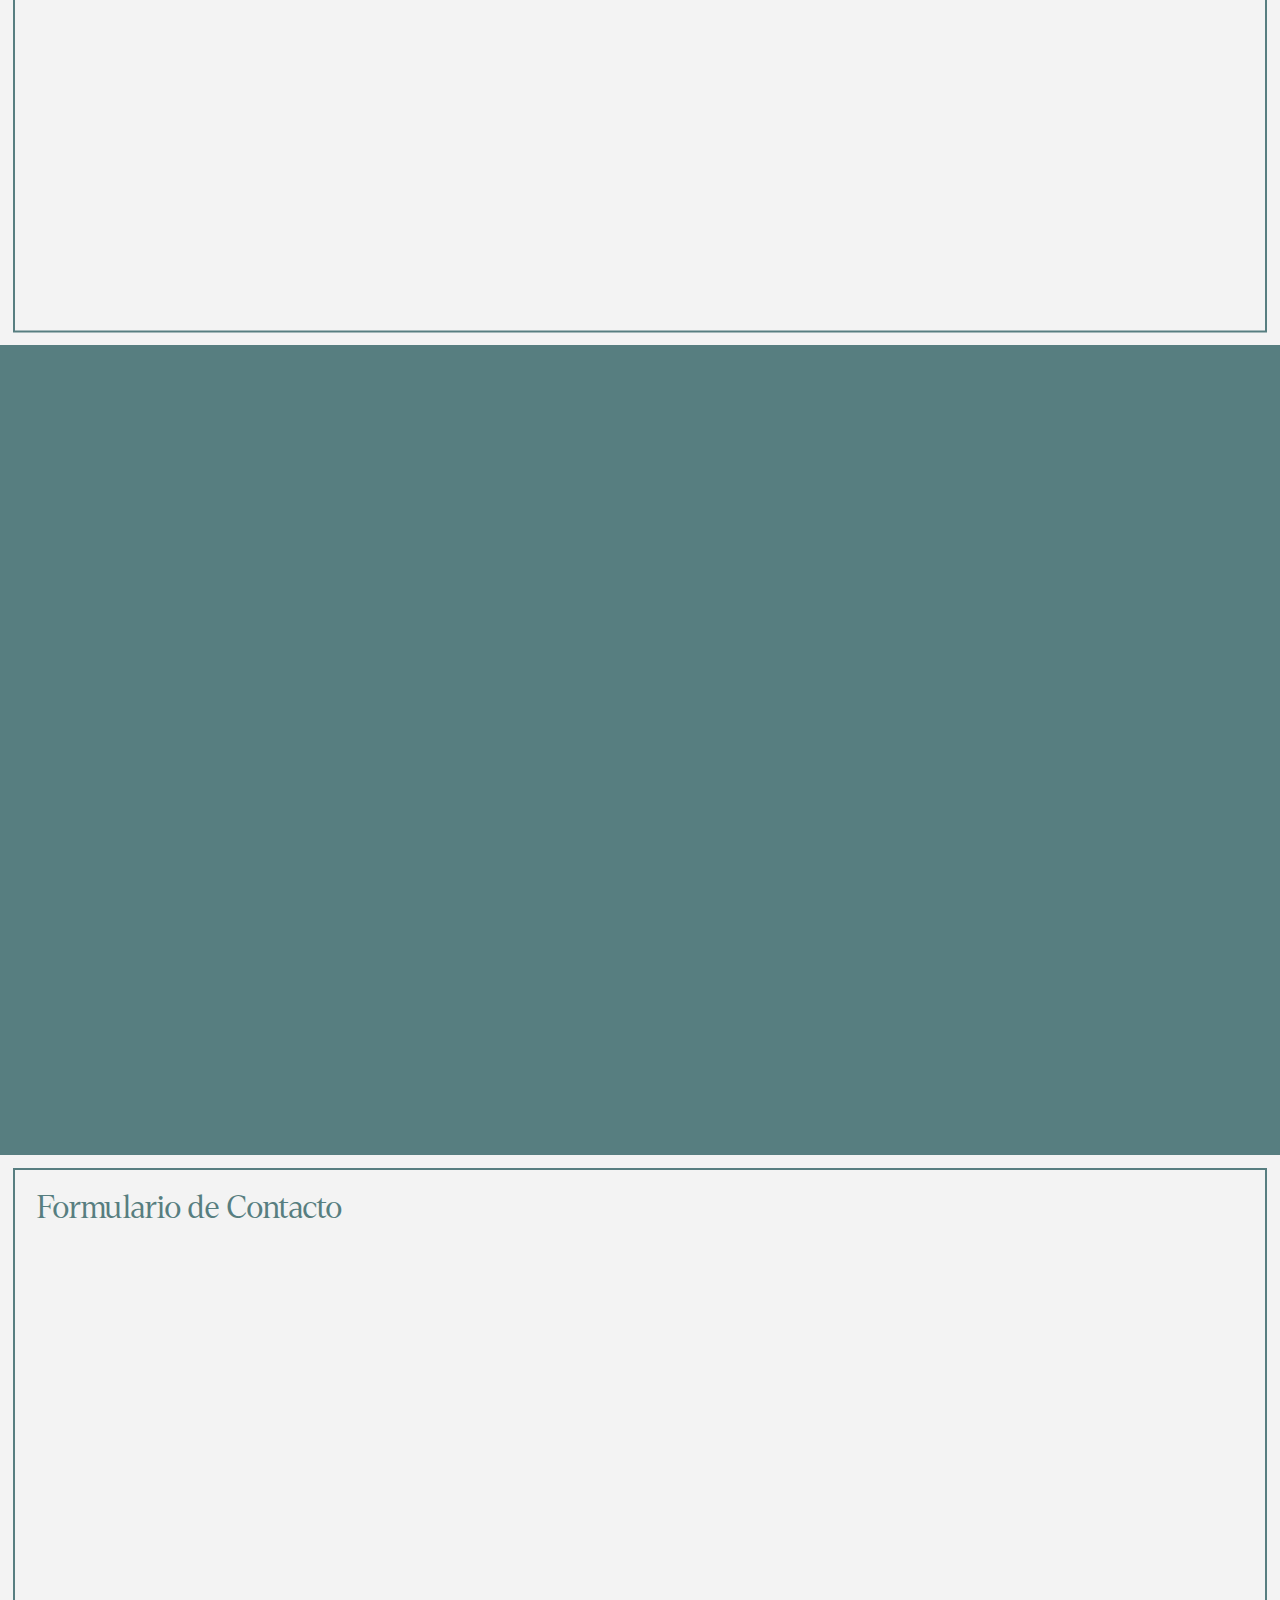
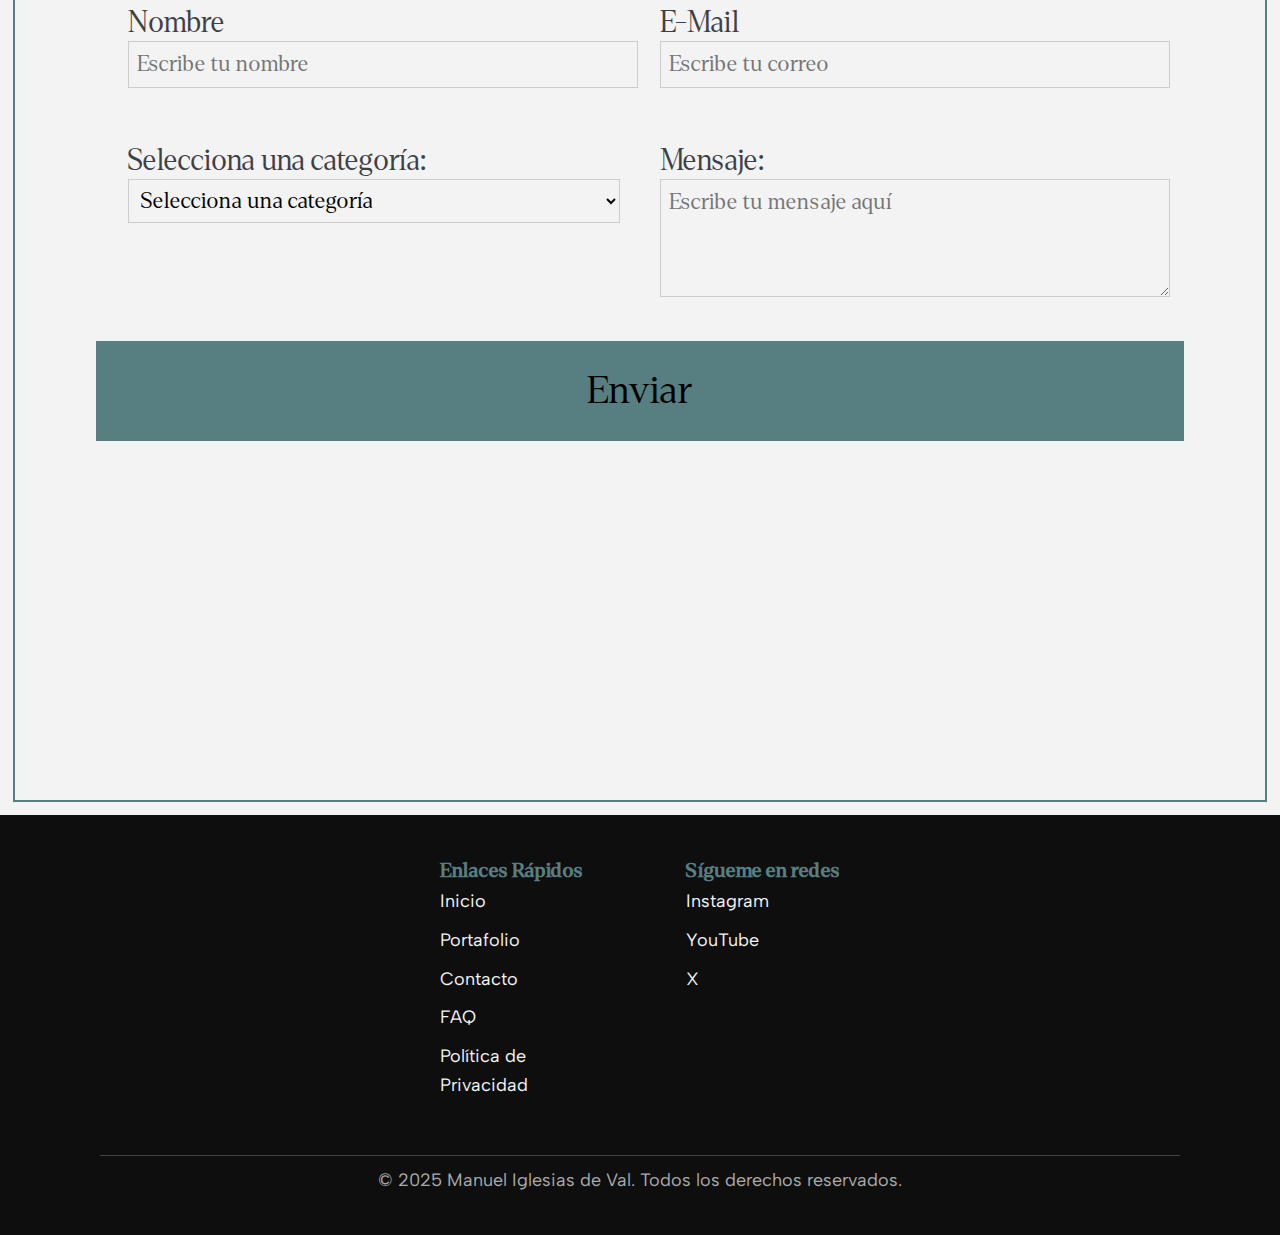
==== commit 69e88e1d: "portfolio22" ====
--- a/index.html
+++ b/index.html
@@ -61,15 +61,13 @@
     <div class="main-container" id="Landing">
       <div class="border-box"></div>
       <div class="container-full">
-        <img class="logo-estatico" src="imgs\Logo_M_2025_azul.png" />
+        <img class="logo-estatico" src="imgs\dark-512x512.png" />
         <h1 class="titulo-grande">
           Bienvenido al portfolio de Manuel I. de Val
         </h1>
       </div>
     </div>
     <div id="box"></div>
-
-    <!--<div class="placeholder"><img src="imgs\romano_lobos_1.png" /></div>-->
 
     <!-- Botón de hamburguesa -->
     <div class="menu-icon" onclick="toggleMenu()">
@@ -92,8 +90,8 @@
       <div class="container">
         <div class="border-box"></div>
         <div>
-          <h1 class="logo-fondo">Quién soy</h1>
-          <h2 class="texto-grande-r">
+          <h1 class="titulo-section">Quién soy</h1>
+          <h2 class="parrafo-grande">
             Mi nombre es Manuel y soy un creativo multidisciplinar de Madrid,
             España.
             <br class="br-small" />
@@ -109,32 +107,32 @@
           <div class="imagen">
             <img
               src="https://ik.imagekit.io/bnkcab5v4/mockup-1.jpg"
-              alt="Imagen 1"
+              alt='Mockup de la colección de libros "Grandes guerreros de la Edad Moderna"'
             />
           </div>
           <div class="imagen">
             <img
               src="https://ik.imagekit.io/bnkcab5v4/cartel-final-alabarda.png?updatedAt=1733663426107"
-              alt="Imagen 2"
+              alt='Cartel creativo de una alabarda en 3D: "Córtalo!"'
             />
           </div>
           <div class="imagen">
             <img
               src="https://ik.imagekit.io/bnkcab5v4/mossom-carteles-posters.png?updatedAt=1733663220520"
-              alt="Imagen 3"
+              alt='Carteles promocionales para la colonia masculina "Mossom"'
             />
           </div>
           <div class="imagen">
             <img
               src="https://ik.imagekit.io/bnkcab5v4/manifestando-lo-sutil.jpg?updatedAt=1733663008328"
-              alt="Imagen 4"
-            />
-          </div>
-          <!-- Duplicamos la primera imagen para que la transición sea seamless -->
+              alt='Portada para ciclo de charlas y podcast "Manifestando lo sutil"'
+            />
+          </div>
+          <!-- Primera imagen duplicada para animación seamless -->
           <div class="imagen">
             <img
               src="https://ik.imagekit.io/bnkcab5v4/mockup-1.jpg"
-              alt="Imagen 5"
+              alt='Mockup de la colección de libros "Grandes guerreros de la Edad Moderna"'
             />
           </div>
         </div>
@@ -142,28 +140,28 @@
     </div>
 
     <div class="main-container" id="Areas">
-      <div class="container-l-wide">
+      <div class="container-ancho">
         <div class="border-box"></div>
         <h1 class="h1-standard">Áreas</h1>
         <div class="content">
-          <div class="interactive-div">
-            <h1 class="h2-animado-1">Diseño</h1>
+          <div class="div-parallax">
+            <h1 class="h2-animado">Diseño</h1>
             <p class="descripcion-1">
               De estilo clásico y directo. Orientado a proyectos digitales con
               autenticidad.
             </p>
           </div>
 
-          <div class="interactive-div">
-            <h1 class="h2-animado-1">Ilustración</h1>
+          <div class="div-parallax">
+            <h1 class="h2-animado">Ilustración</h1>
             <p class="descripcion-1">
               Versátil, de marcado carácter estilístico, y orientado a temáticas
               históricas.
             </p>
           </div>
 
-          <div class="interactive-div">
-            <h1 class="h2-animado-1">Motion</h1>
+          <div class="div-parallax">
+            <h1 class="h2-animado">Motion</h1>
             <p class="descripcion-1">
               Montaje y edición de vídeo con efectos visuales y motion graphics
               original.
@@ -173,112 +171,118 @@
       </div>
     </div>
 
+    <!-- Galería 3x3 -->
+
     <div class="main-container" id="Galeria">
-      <div class="container-wide">
+      <div class="container-alto">
         <div class="grid-container">
           <a href="proyecto1.html" class="grid-item">
             <img
               src="https://ik.imagekit.io/bnkcab5v4/mockup-3.png?updatedAt=1733750220734"
-              alt="Image 1"
+              alt="Colección de libros troquelados, Schild und Feder"
             />
             <h2>Colección de libros troquelados, Schild und Feder</h2>
           </a>
           <a href="#" class="grid-item">
             <img
               src="https://ik.imagekit.io/bnkcab5v4/vkBLF7hv4P.jpg?updatedAt=1733752817790"
-              alt="Image 2"
+              alt="Diseño de personaje y anatomía, Jigebozu"
             />
             <h2>Diseño de personaje y anatomía, Jigebozu</h2>
           </a>
           <a href="#" class="grid-item">
             <img
               src="https://ik.imagekit.io/bnkcab5v4/IBJQUn1NGS.jpg?updatedAt=1733750560047"
-              alt="Image 3"
+              alt="Branding para Museo del Prado, Tinta Eterna"
             />
             <h2>Branding para Museo del Prado, Tinta Eterna</h2>
           </a>
           <a href="#" class="grid-item">
             <img
               src="https://ik.imagekit.io/bnkcab5v4/gZ8PfVYAPp_cropped.jpg?updatedAt=1733917559728"
-              alt="Image 4"
+              alt="Cartel para la UNESCO, Día de la Vida Silvestre"
             />
             <h2>Cartel para la UNESCO, Día de la Vida Silvestre</h2>
           </a>
           <a href="#" class="grid-item">
             <img
               src="https://ik.imagekit.io/bnkcab5v4/muhleim_medieval_2_final.jpg?updatedAt=1733418564234"
-              alt="Image 5"
+              alt="Paisaje concept art para película, Dullness at Dawn"
             />
             <h2>Paisaje concept art para película, Dullness at Dawn</h2>
           </a>
           <a href="#" class="grid-item">
             <img
               src="https://ik.imagekit.io/bnkcab5v4/HpawYaiZjV.jpg?updatedAt=1733752581744"
-              alt="Image 6"
+              alt="Portadas de teatro animadas, Clásicos castellanos"
             />
             <h2>Portadas de teatro animadas, Clásicos castellanos</h2>
           </a>
           <a href="#" class="grid-item">
             <img
               src="https://ik.imagekit.io/bnkcab5v4/Captura.JPG?updatedAt=1733750220535"
-              alt="Image 7"
+              alt="Artículo web ilustrado para Iberia, Vuelos a Japón"
             />
             <h2>Artículo web ilustrado para Iberia, Vuelos a Japón</h2>
           </a>
           <a href="#" class="grid-item">
             <img
               src="https://ik.imagekit.io/bnkcab5v4/2479cad2-a537-4d8c-ad50-ccd1fe88f1c6.jpg?updatedAt=1733750220617"
-              alt="Image 8"
+              alt="Estudio de armadura S.XVI, Varias partes"
             />
             <h2>Estudio de armadura S.XVI, Varias partes</h2>
           </a>
           <a href="#" class="grid-item">
             <img
               src="https://ik.imagekit.io/bnkcab5v4/image.png?updatedAt=1733752733121"
-              alt="Image 9"
+              alt="Videolyrics para canción de rock, Say Goodbye"
             />
             <h2>Videolyrics para canción de rock, Say Goodbye</h2>
           </a>
         </div>
       </div>
 
+      <!-- Experiencia -->
+
       <div class="main-container" id="Experiencia">
-        <div class="container-l-wide">
+        <div class="container-ancho">
           <div class="border-box"></div>
           <h1 class="h1-standard">Experiencia</h1>
           <div class="content">
-            <div class="interactive-div">
-              <h1 class="h2-animado-1">ABC/Turium</h1>
+            <div class="div-parallax">
+              <h1 class="h2-animado">ABC/Turium</h1>
               <p class="descripcion-1">
-                De estilo clásico y directo. Orientado a proyectos digitales con
-                autenticidad.
+                Maquetación de documentos y contenidos de marketing en el sector
+                del turismo.
               </p>
             </div>
-            <div class="interactive-div">
-              <h1 class="h2-animado-1">Native E-Sports</h1>
+            <div class="div-parallax">
+              <h1 class="h2-animado">Native E-Sports</h1>
               <p class="descripcion-1">
-                De estilo clásico y directo. Orientado a proyectos digitales con
-                autenticidad.
+                Realización de los contenidos audiovisuales y de redes para
+                equipo de E-Sports.
               </p>
             </div>
-            <div class="interactive-div">
-              <h1 class="h2-animado-1">Artistas musicales</h1>
+            <div class="div-parallax">
+              <h1 class="h2-animado">Artistas musicales</h1>
               <p class="descripcion-1">
-                De estilo clásico y directo. Orientado a proyectos digitales con
-                autenticidad.
+                Edición de vídeo, diseño de portadas y creación de videolyrics
+                animados.
               </p>
             </div>
-            <div class="interactive-div">
-              <h1 class="h2-animado-1">Ilustración freelance</h1>
+            <div class="div-parallax">
+              <h1 class="h2-animado">Ilustración freelance</h1>
               <p class="descripcion-1">
-                De estilo clásico y directo. Orientado a proyectos digitales con
-                autenticidad.
+                Varios proyectos de ilustración realizados para clientes
+                individuales.
               </p>
             </div>
           </div>
         </div>
       </div>
     </div>
+
+    <!-- Desarrollo de las áreas -->
 
     <div class="main-container-invert-order">
       <div class="cortinilla">
@@ -286,7 +290,7 @@
           <div class="imagen">
             <img
               src="https://ik.imagekit.io/bnkcab5v4/mossom-carteles-posters.png?updatedAt=1733663220520"
-              alt="Image 1"
+              alt='Carteles promocionales para la colonia masculina "Mossom"'
             />
           </div>
         </div>
@@ -294,12 +298,12 @@
       <div class="container">
         <div class="border-box"></div>
         <div>
-          <h1 class="logo-fondo">Diseño</h1>
-          <h2 class="texto-grande-r">
-            Lorem ipsum dolor sit amet, consectetur adipiscing elit, sed do
-            eiusmod tempor incididunt ut labore et dolore magna aliqua. Ut enim
-            ad minim veniam, quis nostrud exercitation ullamco laboris nisi ut
-            aliquip ex ea commodo consequat.
+          <h1 class="titulo-section">Diseño</h1>
+          <h2 class="parrafo-grande">
+            Enfoque en el diseño claro y sencillo de inspiración clásica, que
+            prioriza la funcionalidad y la estética atemporal. Este estilo es
+            ideal para proyectos editoriales o digitales que traten transmitir
+            confianza y autenticidad.
           </h2>
         </div>
       </div>
@@ -308,19 +312,19 @@
     <div class="main-container">
       <div class="container">
         <div class="border-box"></div>
-        <h1 class="logo-fondo">Ilustración</h1>
-        <h2 class="texto-grande-r">
-          Lorem ipsum dolor sit amet, consectetur adipiscing elit, sed do
-          eiusmod tempor incididunt ut labore et dolore magna aliqua. Ut enim ad
-          minim veniam, quis nostrud exercitation ullamco laboris nisi ut
-          aliquip ex ea commodo consequat.
+        <h1 class="titulo-section">Ilustración</h1>
+        <h2 class="parrafo-grande">
+          Flexibilidad para adaptarse a diferentes necesidades creativas,
+          manteniendo siempre un estilo visual distintivo y definido.
+          Principalmente asociado a proyectos de temática histórica, en los que
+          el contenido cultural y narrativo siempre es la prioridad.
         </h2>
       </div>
       <div class="cortinilla">
         <div class="imagen">
           <img
             src="https://ik.imagekit.io/bnkcab5v4/tamborilero_sombrero_final.jpg?updatedAt=1736353901394"
-            alt="Image 1"
+            alt="Ilustración de un mercenario del siglo XVI sujentando un tambor"
           />
         </div>
       </div>
@@ -336,20 +340,23 @@
             allow="accelerometer; autoplay; clipboard-write; encrypted-media; gyroscope; picture-in-picture; web-share"
             referrerpolicy="strict-origin-when-cross-origin"
             allowfullscreen
+            alt='Videolyrics animado para la canción de rock "Say Goodbye" del grupo The Val'
           ></iframe>
         </div>
       </div>
       <div class="container">
         <div class="border-box"></div>
-        <h1 class="logo-fondo">Motion Graphics</h1>
-        <h2 class="texto-grande-r">
-          Lorem ipsum dolor sit amet, consectetur adipiscing elit, sed do
-          eiusmod tempor incididunt ut labore et dolore magna aliqua. Ut enim ad
-          minim veniam, quis nostrud exercitation ullamco laboris nisi ut
-          aliquip ex ea commodo consequat.
+        <h1 class="titulo-section">Motion Graphics</h1>
+        <h2 class="parrafo-grande">
+          Edición y montaje de video, incorporando efectos visuales y gráficos
+          en movimiento innovadores. Siempre se prioriza una presentación
+          dinámica y profesional que realza el mensaje central del proyecto.
         </h2>
       </div>
     </div>
+
+    <!-- Formulario de contacto -->
+
     <div class="main-container">
       <div class="form-container">
         <div class="border-box"></div>
@@ -410,6 +417,9 @@
         <button type="submit">Enviar</button>
       </div>
     </div>
+
+    <!-- Footer -->
+
     <footer class="footer">
       <div class="footer-container">
         <div class="footer-section links">
@@ -426,9 +436,13 @@
         <div class="footer-section links">
           <h2>Sígueme en redes</h2>
           <ul>
-            <li><a href="#instagram">Instagram</a></li>
-            <li><a href="#youtube">YouTube</a></li>
-            <li><a href="#x-twitter">X</a></li>
+            <li><a href="https://www.instagram.com/dovus_v/">Instagram</a></li>
+            <li>
+              <a href="https://www.youtube.com/channel/UCb5xaqKqohEioSzUjluQBDQ"
+                >YouTube</a
+              >
+            </li>
+            <li><a href="https://x.com/dovus_v">X</a></li>
           </ul>
         </div>
       </div>
